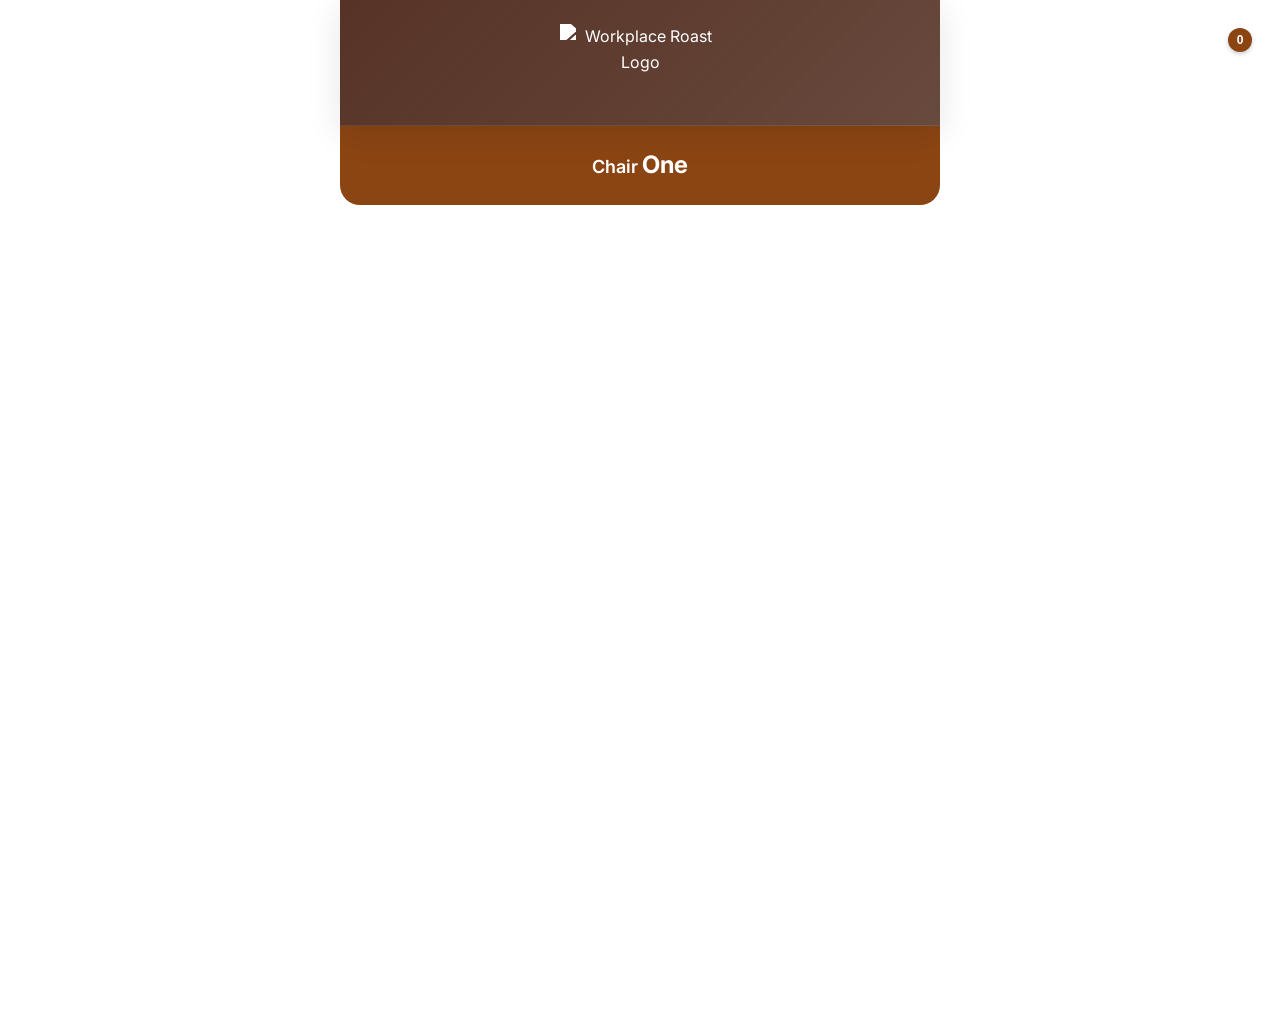
==== pwa/index.html @ cd180c2a "Let cafe owners pick a category icon, and add a cake silhouette for Sweet. Co-authored-by: Cursor <c" ====
<!DOCTYPE html>
<html lang="en">
<head>
    <meta charset="UTF-8">
    <meta name="viewport" content="width=device-width, initial-scale=1.0, maximum-scale=5.0, user-scalable=yes, viewport-fit=cover">
    <title>Workplace Roast - Ordering</title>
    
    <!-- PWA Meta Tags -->
    <meta name="theme-color" content="var(--theme-primary)">
    <meta name="apple-mobile-web-app-capable" content="yes">
    <meta name="apple-mobile-web-app-status-bar-style" content="black-translucent">
    <meta name="apple-mobile-web-app-title" content="Workplace Roast">
    <link rel="apple-touch-icon" href="Brand/favicon.png">
    
    <!-- Favicon -->
    <link rel="icon" type="image/png" href="Brand/favicon.png">
    <link rel="shortcut icon" type="image/png" href="Brand/favicon.png">
    
    <!-- PWA Manifest -->
    <link rel="manifest" href="manifest.json">
    
    <!-- Google Fonts -->
    <link rel="preconnect" href="https://fonts.googleapis.com">
    <link rel="preconnect" href="https://fonts.gstatic.com" crossorigin>
    <link href="https://fonts.googleapis.com/css2?family=Inter:wght@300;400;500;600;700&display=swap" rel="stylesheet">
    
    <!-- Stripe.js SDK -->
    <script src="https://js.stripe.com/v3/"></script>
    
    <!-- QR Scanner Library -->
    <script src="https://unpkg.com/html5-qrcode@2.3.8/html5-qrcode.min.js"></script>
    
    <!-- EmailJS Library - Official CDN -->
    <script src="https://cdn.jsdelivr.net/npm/@emailjs/browser@4/dist/email.min.js"></script>
    
    <!-- Configuration -->
    <script src="config.js?v=12"></script>
    
    <!-- Theme Applier - Must load early to set CSS variables -->
    <script src="theme-applier.js?v=3"></script>
    <script src="category-icons.js?v=3"></script>
    
    <!-- Dynamic Product Loader -->
    <script src="dynamic_products.js?v=10"></script>
    
    <style>
        /* Set default CSS variables (will be overridden by theme-applier.js) */
        :root {
            --theme-primary: #431c0d;
            --theme-accent: #8b4513;
            --theme-background: #ffffff;
            --theme-text: #333333;
            --theme-secondary: #f5f5f5;
            --primary-color: #431c0d;
            --accent-color: #8b4513;
            --icon-on-brand: #ffffff;
        }
        
        * {
            margin: 0;
            padding: 0;
            box-sizing: border-box;
        }

        body {
            font-family: 'Inter', 'Segoe UI', 'Roboto', 'Helvetica Neue', Arial, sans-serif;
            background: white;
            color: #333;
            line-height: 1.6;
            min-height: 100vh;
            overflow-x: hidden;
            padding-bottom: 120px; /* Space for fixed footer */
        }

        /* Remove body padding when corporate login page is active */
        body.corporate-login-active {
            padding-bottom: 0;
            overflow: hidden;
        }
        
        @media (max-width: 480px) {
            body {
                padding-bottom: 100px; /* Less padding on small screens */
            }
        }

        .container {
            max-width: 100%;
            width: 100%;
            margin: 0 auto;
            background: white;
            min-height: 100vh;
            position: relative;
        }
        
        /* Responsive container widths */
        @media (min-width: 320px) {
            .container {
                max-width: 100%;
                padding: 0;
            }
        }
        
        @media (min-width: 375px) {
            .container {
                max-width: 100%;
            }
        }
        
        @media (min-width: 414px) {
            .container {
                max-width: 100%;
            }
        }
        
        @media (min-width: 480px) {
            .container {
                max-width: 480px;
            }
        }
        
        @media (min-width: 768px) {
            .container {
                max-width: 600px;
            }
        }

        .header {
            /* Fallback for browsers that don't support color-mix */
            background: var(--theme-primary);
            /* Modern browsers with color-mix support */
            background: linear-gradient(135deg, color-mix(in srgb, var(--theme-primary) 90%, transparent), color-mix(in srgb, var(--theme-primary) 80%, transparent));
            backdrop-filter: blur(calc(20px + var(--blur-intensity, 0px)));
            -webkit-backdrop-filter: blur(calc(20px + var(--blur-intensity, 0px)));
            color: white;
            padding: 28px 76px 16px;
            text-align: center;
            position: sticky;
            top: 0;
            z-index: 100;
            animation: slideDownFromTop 0.8s ease-out;
            transition: all 0.3s ease;
            border-bottom: 1px solid rgba(255, 255, 255, 0.1);
            box-shadow: 0 8px 32px rgba(0, 0, 0, 0.1);
            overflow: hidden;
        }

        .header::before {
            content: '';
            position: absolute;
            top: 0;
            left: 0;
            right: 0;
            bottom: 0;
            background: radial-gradient(circle at var(--mouse-x, 50%) var(--mouse-y, 50%), 
                rgba(255, 255, 255, 0.1) 0%, 
                rgba(255, 255, 255, 0.05) 30%, 
                transparent 70%);
            opacity: 0;
            transition: opacity 0.3s ease;
            pointer-events: none;
        }

        .header:hover::before {
            opacity: 1;
        }

        .header::after {
            content: '';
            position: absolute;
            top: -50%;
            left: -50%;
            width: 200%;
            height: 200%;
            background: conic-gradient(from 0deg at var(--mouse-x, 50%) var(--mouse-y, 50%), 
                transparent 0deg, 
                rgba(255, 255, 255, 0.1) 60deg, 
                transparent 120deg, 
                rgba(255, 255, 255, 0.05) 180deg, 
                transparent 240deg, 
                rgba(255, 255, 255, 0.1) 300deg, 
                transparent 360deg);
            opacity: 0;
            transition: opacity 0.3s ease;
            pointer-events: none;
            animation: liquidRotate 4s linear infinite;
        }

        @keyframes liquidRotate {
            0% { transform: rotate(0deg); }
            100% { transform: rotate(360deg); }
        }

        .header.scrolled {
            padding: 15px 20px;
            box-shadow: 0 2px 10px rgba(0,0,0,0.1);
        }

        .header.scrolled .header-title {
            font-size: 1.2rem;
        }

        .header.scrolled .header-subtitle {
            font-size: 0.8rem;
            opacity: 0.8;
        }

        .minimal-header {
            padding: 25px 20px;
            z-index: 100;
            min-height: 90px;
            /* Fallback for browsers that don't support color-mix */
            background: var(--theme-primary);
            /* Modern browsers with color-mix support */
            background: linear-gradient(135deg, color-mix(in srgb, var(--theme-primary) 90%, transparent), color-mix(in srgb, var(--theme-primary) 80%, transparent));
            backdrop-filter: blur(calc(20px + var(--blur-intensity, 0px)));
            -webkit-backdrop-filter: blur(calc(20px + var(--blur-intensity, 0px)));
            border-bottom: 1px solid rgba(255, 255, 255, 0.1);
            box-shadow: 0 8px 32px rgba(0, 0, 0, 0.1);
            overflow: hidden;
        }

        .minimal-header-content {
            display: flex;
            align-items: center;
            justify-content: space-between;
            position: relative;
            z-index: 2;
            width: 100%;
            padding: 0 15px;
        }
        
        /* Ensure tagline and minimal-title are completely hidden */
        .tagline,
        .minimal-title,
        [class*="tagline"],
        [class*="minimal-title"] {
            display: none !important;
            visibility: hidden !important;
            opacity: 0 !important;
            height: 0 !important;
            width: 0 !important;
            overflow: hidden !important;
        }

        .logo-container, .tagline {
            position: relative;
            z-index: 2;
        }

        /* Enhanced Button Feedback Styles */
        button, .menu-item, .list-item, .basket-item {
            transition: all 0.1s ease;
            position: relative;
            overflow: hidden;
        }

        button:active, .menu-item:active, .list-item:active, .basket-item:active {
            transform: scale(0.95);
            box-shadow: inset 0 2px 4px rgba(0,0,0,0.2);
        }

        /* Ripple effect for buttons */
        .ripple {
            position: absolute;
            border-radius: 50%;
            background: rgba(255, 255, 255, 0.3);
            transform: scale(0);
            animation: ripple-animation 0.6s linear;
            pointer-events: none;
        }

        @keyframes ripple-animation {
            to {
                transform: scale(4);
                opacity: 0;
            }
        }

        /* Success button feedback */
        .success-feedback {
            animation: success-pulse 0.3s ease;
        }

        @keyframes success-pulse {
            0% { transform: scale(1); }
            50% { transform: scale(1.05); background-color: #4CAF50; }
            100% { transform: scale(1); }
        }

        /* Error button feedback */
        .error-feedback {
            animation: error-shake 0.5s ease;
        }

        @keyframes error-shake {
            0%, 100% { transform: translateX(0); }
            25% { transform: translateX(-5px); }
            75% { transform: translateX(5px); }
        }

        /* Stripe Payment Form Styles */
        .payment-form {
            background: white;
            padding: 30px;
            border-radius: 20px;
            box-shadow: 0 10px 30px rgba(0,0,0,0.1);
            margin: 20px 0;
        }

        .payment-form h3 {
            color: var(--theme-primary);
            margin-bottom: 20px;
            text-align: center;
            font-size: 1.5rem;
        }

        .payment-summary {
            background: #f8f9fa;
            padding: 20px;
            border-radius: 15px;
            margin-bottom: 25px;
        }

        .payment-summary h4 {
            color: var(--theme-primary);
            margin-bottom: 15px;
            font-size: 1.2rem;
        }

        .summary-item {
            display: flex;
            justify-content: space-between;
            margin-bottom: 10px;
            padding: 8px 0;
            border-bottom: 1px solid #e9ecef;
        }

        .summary-item:last-child {
            border-bottom: none;
            font-weight: 600;
            font-size: 1.1rem;
            color: var(--theme-primary);
        }

        .discount-applied {
            background: linear-gradient(135deg, var(--theme-primary) 0%, var(--theme-accent) 100%);
            padding: 15px;
            border-radius: 10px;
            margin: 15px 0;
            text-align: center;
            box-shadow: 0 4px 15px rgba(107, 122, 90, 0.2);
        }

        .discount-applied h5 {
            color: white;
            margin: 0 0 8px 0;
            font-size: 0.95rem;
            font-weight: 600;
            letter-spacing: 0.5px;
        }

        .discount-code {
            color: #FFD700;
            font-size: 1.1rem;
            font-weight: 700;
            letter-spacing: 1px;
            text-transform: uppercase;
        }

        .stripe-element {
            background: white;
            padding: 15px;
            border: 2px solid #e9ecef;
            border-radius: 10px;
            margin: 15px 0;
            transition: border-color 0.3s ease;
        }

        .stripe-element:focus {
            border-color: var(--theme-primary);
            outline: none;
        }

        .stripe-element--invalid {
            border-color: #dc3545;
        }

        /* Enhanced Stripe Elements Styling */
        .StripeElement {
            padding: 16px !important;
            border: 2px solid #e1e5e9 !important;
            border-radius: 8px !important;
            background-color: #ffffff !important;
            font-size: 18px !important;
            font-family: system-ui, -apple-system, sans-serif !important;
            transition: all 0.3s ease !important;
        }

        .StripeElement:hover {
            border-color: var(--theme-accent) !important;
            box-shadow: 0 0 0 2px color-mix(in srgb, var(--theme-accent) 10%, transparent) !important;
        }

        .StripeElement--focus {
            border-color: var(--theme-accent) !important;
            box-shadow: 0 0 0 2px color-mix(in srgb, var(--theme-accent) 20%, transparent) !important;
            outline: none !important;
        }

        .StripeElement--invalid {
            border-color: #e74c3c !important;
            background-color: #fdf2f2 !important;
        }

        .StripeElement--complete {
            border-color: #27ae60 !important;
        }

        /* Card Element Container */
        #card-element {
            margin-bottom: 20px;
        }

        /* Error Messages */
        #card-errors {
            color: #e74c3c;
            font-size: 14px;
            margin-top: 8px;
            padding: 8px 12px;
            background-color: #fdf2f2;
            border: 1px solid #f5c6cb;
            border-radius: 4px;
            display: none;
        }

        /* Demo Card Form Styles */
        .demo-card-form {
            padding: 20px 0;
        }

        .demo-card-form .form-group {
            margin-bottom: 15px;
        }

        .demo-card-form .form-row {
            display: flex;
            gap: 15px;
        }

        .demo-card-form .form-row .form-group {
            flex: 1;
        }

        .demo-card-form label {
            display: block;
            margin-bottom: 5px;
            font-weight: 500;
            color: #424770;
        }

        .demo-card-form input {
            transition: border-color 0.2s ease;
        }

        .demo-card-form input:focus {
            outline: none;
            border-color: var(--theme-accent);
            box-shadow: 0 0 0 2px color-mix(in srgb, var(--theme-accent) 20%, transparent);
        }

        .demo-notice {
            margin-top: 15px;
            padding: 10px;
            background: #f8f9fa;
            border-radius: 4px;
            text-align: center;
            color: #666;
        }

        .payment-buttons {
            display: flex;
            gap: 15px;
            margin-top: 25px;
        }

        .pay-button {
            flex: 1;
            background: var(--theme-primary);
            color: white;
            border: none;
            padding: 15px 25px;
            border-radius: 10px;
            font-size: 1.1rem;
            font-weight: 600;
            cursor: pointer;
            transition: all 0.3s ease;
        }

        .pay-button:hover {
            background: #5a6b4a;
            transform: translateY(-2px);
        }

        .pay-button:disabled {
            background: #ccc;
            cursor: not-allowed;
            transform: none;
        }

        .cancel-payment-btn {
            background: #6c757d;
            color: white;
            border: none;
            padding: 15px 25px;
            border-radius: 10px;
            font-size: 1.1rem;
            cursor: pointer;
            transition: all 0.3s ease;
        }

        .cancel-payment-btn:hover {
            background: #5a6268;
        }

        .payment-error {
            background: #f8d7da;
            color: #721c24;
            padding: 15px;
            border-radius: 10px;
            margin: 15px 0;
            border: 1px solid #f5c6cb;
        }

        .payment-success {
            background: #d4edda;
            color: #155724;
            padding: 15px;
            border-radius: 10px;
            margin: 15px 0;
            border: 1px solid #c3e6cb;
        }

        .loading-spinner {
            display: inline-block;
            width: 20px;
            height: 20px;
            border: 3px solid #f3f3f3;
            border-top: 3px solid var(--theme-primary);
            border-radius: 50%;
            animation: spin 1s linear infinite;
            margin-right: 10px;
        }

        @keyframes spin {
            0% { transform: rotate(0deg); }
            100% { transform: rotate(360deg); }
        }

        .minimal-back-btn {
            position: static;
            background: var(--theme-accent);
            color: white;
            border: none;
            width: 40px;
            height: 40px;
            border-radius: 50%;
            font-size: 18px;
            cursor: pointer;
            display: flex;
            align-items: center;
            justify-content: center;
            transition: all 0.3s ease;
            z-index: 200;
        }

        .minimal-back-btn:hover {
            background: rgba(255,255,255,0.3);
        }

        .minimal-basket-btn {
            position: static;
            background: rgba(255,255,255,0.2);
            color: white;
            border: none;
            width: 40px;
            height: 40px;
            border-radius: 50%;
            font-size: 18px;
            cursor: pointer;
            display: flex;
            align-items: center;
            justify-content: center;
            transition: all 0.3s ease;
            z-index: 200;
        }

        .minimal-basket-btn:hover {
            background: rgba(255,255,255,0.3);
            transform: scale(1.1);
        }

        .header-basket-count {
            position: absolute;
            top: -5px;
            right: -5px;
            background: var(--theme-accent);
            color: white;
            border-radius: 50%;
            width: 20px;
            height: 20px;
            display: flex;
            align-items: center;
            justify-content: center;
            font-size: 12px;
            font-weight: bold;
        }

        .minimal-title {
            display: none;
        }

        .logo-container {
            margin-bottom: 15px;
        }

        .logo {
            width: auto;
            max-width: 160px;
            max-height: 56px;
            height: auto;
            margin: 0 auto 10px;
            display: block;
            object-fit: contain;
            animation: fadeInScale 1s ease-out;
        }

        .logo.logo--mono {
            filter: brightness(0) invert(1);
        }

        [data-brand-luma="light"] .logo.logo--mono {
            filter: brightness(0);
        }

        .cafe-name {
            color: var(--icon-on-brand, #ffffff);
            font-size: 20px;
            font-weight: 600;
            text-align: center;
            margin-top: 5px;
            animation: fadeInUp 0.8s ease-out;
        }

        .tagline {
            display: none;
        }

        .chair-info {
            background: var(--theme-accent);
            padding: 20px;
            text-align: center;
            color: white;
            font-size: 18px;
            font-weight: 600;
            border-radius: 0 0 20px 20px;
            animation: slideDownFromUnderHeader 0.8s ease-out 0.8s both;
        }

        .menu-section {
            padding: 30px 20px;
            text-align: center;
            background: white;
        }

        .section-title {
            font-size: 24px;
            font-weight: 600;
            margin-bottom: 10px;
            color: #333;
            animation: fadeInUp 0.8s ease-out;
        }

        .section-subtitle {
            font-size: 14px;
            font-weight: 400;
            color: #666;
            margin-bottom: 30px;
            font-style: italic;
            animation: fadeInUp 0.8s ease-out 0.1s both;
        }

        .menu-grid {
            display: grid;
            grid-template-columns: 1fr 1fr;
            gap: 20px;
            margin-bottom: 40px;
        }

        .menu-item {
            text-align: center;
            cursor: pointer;
            transition: all 0.3s ease;
            animation: fadeInUp 0.6s ease-out both;
        }

        .menu-item:nth-child(1) { animation-delay: 0.1s; }
        .menu-item:nth-child(2) { animation-delay: 0.2s; }
        .menu-item:nth-child(3) { animation-delay: 0.3s; }
        .menu-item:nth-child(4) { animation-delay: 0.4s; }
        .menu-item:nth-child(5) { animation-delay: 0.5s; }
        .menu-item:nth-child(6) { animation-delay: 0.6s; }
        .menu-item:nth-child(7) { animation-delay: 0.7s; }

        .menu-item:hover {
            transform: scale(1.05) translateY(-5px);
            box-shadow: 0 10px 25px rgba(107, 122, 90, 0.2);
        }

        .empty-menu-message {
            grid-column: 1 / -1;
            text-align: center;
            color: var(--theme-text, #555);
            padding: 28px 12px;
            font-size: 1.05rem;
        }

        .menu-item-subtitle {
            font-size: 0.8rem;
            opacity: 0.75;
            margin-top: 4px;
        }

        .item-icon {
            width: 80px;
            height: 80px;
            background: var(--theme-primary);
            color: var(--icon-on-brand, #ffffff);
            border-radius: 50%;
            margin: 0 auto 15px;
            display: flex;
            align-items: center;
            justify-content: center;
            position: relative;
            overflow: hidden;
            transition: all 0.3s ease;
        }

        .item-icon:hover {
            transform: rotate(5deg) scale(1.1);
            box-shadow: 0 8px 20px rgba(107, 122, 90, 0.3);
        }

        .item-icon img,
        .item-icon svg,
        .item-icon .icon-shape {
            width: 50px;
            height: 50px;
        }

        .item-icon img {
            object-fit: contain;
            filter: brightness(0) invert(1);
        }

        [data-brand-luma="light"] .item-icon img {
            filter: brightness(0);
        }

        .item-icon svg {
            color: currentColor;
            fill: currentColor;
            stroke: none;
        }

        .icon-shape {
            display: block;
            background-color: currentColor;
            -webkit-mask: var(--icon-url) center / contain no-repeat;
            mask: var(--icon-url) center / contain no-repeat;
            mask-mode: alpha;
        }

        .item-name {
            font-size: 16px;
            font-weight: 500;
            color: #333;
            line-height: 1.2;
        }

        .subsection {
            margin-bottom: 40px;
        }

        .subsection-title {
            font-size: 20px;
            font-weight: 500;
            margin-bottom: 20px;
            color: #333;
        }

        .item-list {
            text-align: left;
            max-width: 300px;
            margin: 0 auto;
        }

        .list-item {
            padding: 12px 0;
            border-bottom: 1px solid rgba(0,0,0,0.1);
            cursor: pointer;
            display: flex;
            justify-content: space-between;
            align-items: center;
            transition: all 0.3s ease;
            animation: slideInLeft 0.5s ease-out both;
        }

        .list-item:nth-child(1) { animation-delay: 0.1s; }
        .list-item:nth-child(2) { animation-delay: 0.2s; }
        .list-item:nth-child(3) { animation-delay: 0.3s; }
        .list-item:nth-child(4) { animation-delay: 0.4s; }
        .list-item:nth-child(5) { animation-delay: 0.5s; }
        .list-item:nth-child(6) { animation-delay: 0.6s; }
        .list-item:nth-child(7) { animation-delay: 0.7s; }
        .list-item:nth-child(8) { animation-delay: 0.8s; }

        .list-item:hover {
            background-color: rgba(107, 122, 90, 0.1);
            margin: 0 -20px;
            padding-left: 20px;
            padding-right: 20px;
            transform: translateX(10px);
            box-shadow: 0 5px 15px rgba(107, 122, 90, 0.1);
        }

        .list-item-name {
            font-size: 16px;
            color: #333;
        }

        .list-item-price {
            font-size: 16px;
            font-weight: 600;
            color: #333;
            text-align: right;
        }

        .price-container {
            display: flex;
            flex-direction: column;
            align-items: flex-end;
            gap: 4px;
        }

        .original-price {
            font-size: 13px;
            color: #999;
            font-weight: 400;
            text-decoration: line-through;
        }

        .discounted-price {
            font-size: 14px;
            font-weight: 600;
            color: var(--theme-accent);
        }

        .back-btn {
            position: fixed;
            top: 20px;
            left: 20px;
            background: rgba(255,255,255,0.2);
            color: white;
            border: none;
            width: 40px;
            height: 40px;
            border-radius: 50%;
            font-size: 18px;
            cursor: pointer;
            z-index: 200;
            display: none;
            align-items: center;
            justify-content: center;
        }

        .basket-btn {
            position: fixed;
            top: 20px;
            right: 20px;
            background: rgba(255,255,255,0.2);
            color: white;
            border: none;
            width: 40px;
            height: 40px;
            border-radius: 50%;
            cursor: pointer;
            z-index: 200;
            display: flex;
            align-items: center;
            justify-content: center;
            transition: all 0.3s ease;
        }

        .basket-btn:hover {
            background: rgba(255,255,255,0.3);
            transform: scale(1.1);
        }

        .fixed-logo-btn,
        .fixed-home-btn {
            position: fixed;
            top: max(16px, env(safe-area-inset-top, 0px));
            left: max(16px, env(safe-area-inset-left, 0px));
            background: rgba(255,255,255,0.18);
            color: var(--icon-on-brand, #ffffff);
            border: 1px solid color-mix(in srgb, var(--icon-on-brand, #ffffff) 35%, transparent);
            width: auto;
            min-width: 64px;
            height: 36px;
            min-height: 36px;
            padding: 0 14px;
            border-radius: 8px;
            cursor: pointer;
            z-index: 201;
            display: none;
            align-items: center;
            justify-content: center;
            font-family: inherit;
            font-size: 14px;
            font-weight: 600;
            letter-spacing: 0.01em;
            line-height: 1;
            box-shadow: none;
            overflow: visible;
            transition: background 0.2s ease;
        }

        .fixed-logo-btn.show,
        .fixed-home-btn.show {
            display: flex;
        }

        .fixed-logo-btn:hover,
        .fixed-home-btn:hover {
            background: rgba(255,255,255,0.3);
            transform: none;
        }

        .basket-count {
            position: absolute;
            top: 50%;
            left: 50%;
            transform: translate(-50%, -50%);
            background: var(--theme-accent);
            color: white;
            border-radius: 50%;
            width: 24px;
            height: 24px;
            font-size: 12px;
            font-weight: 700;
            display: flex;
            align-items: center;
            justify-content: center;
            min-width: 24px;
            box-shadow: 0 2px 4px rgba(0,0,0,0.2);
            animation: fadeInScale 0.3s ease-out;
        }

        .cart-summary {
            position: fixed;
            bottom: 0;
            left: 50%;
            transform: translateX(-50%);
            width: 100%;
            max-width: 420px;
            background: var(--theme-primary);
            color: white;
            padding: 15px 20px;
            display: none;
            z-index: 200;
        }

        .cart-summary.show {
            display: block;
        }

        .cart-info {
            display: flex;
            justify-content: space-between;
            align-items: center;
            margin-bottom: 10px;
        }

        .cart-summary .continue-shopping-btn {
            width: 100%;
            background: transparent;
            color: white;
            border: 2px solid white;
            padding: 10px;
            font-size: 14px;
            font-weight: 600;
            border-radius: 25px;
            cursor: pointer;
            transition: all 0.3s ease;
            margin-bottom: 8px;
        }

        .cart-summary .continue-shopping-btn:hover {
            background: white;
            color: var(--theme-primary);
        }

        .cart-summary .checkout-btn {
            width: 100%;
            background: white;
            color: var(--theme-primary);
            border: none;
            padding: 12px;
            font-size: 16px;
            font-weight: 600;
            border-radius: 25px;
            cursor: pointer;
            transition: all 0.3s ease;
            animation: fadeInUp 0.6s ease-out;
        }

        .cart-summary .checkout-btn:hover {
            background: #f0f0f0;
            transform: translateY(-2px);
            box-shadow: 0 8px 20px rgba(107, 122, 90, 0.2);
        }

        .basket-items {
            margin-bottom: 30px;
        }

        .basket-item {
            display: flex;
            justify-content: space-between;
            align-items: center;
            padding: 15px 0;
            border-bottom: 1px solid rgba(0,0,0,0.1);
            animation: slideInLeft 0.5s ease-out both;
        }

        .basket-item:nth-child(1) { animation-delay: 0.1s; }
        .basket-item:nth-child(2) { animation-delay: 0.2s; }
        .basket-item:nth-child(3) { animation-delay: 0.3s; }
        .basket-item:nth-child(4) { animation-delay: 0.4s; }

        .basket-item-info {
            flex-grow: 1;
        }

        .basket-item-name {
            font-size: 16px;
            font-weight: 600;
            color: #333;
            margin-bottom: 4px;
        }

        .basket-item-details {
            font-size: 14px;
            color: #666;
            margin-bottom: 4px;
        }

        .basket-item-price {
            font-size: 16px;
            font-weight: 600;
            color: var(--theme-accent);
        }

        .basket-item-remove {
            background: none;
            border: none;
            color: #999;
            font-size: 18px;
            cursor: pointer;
            padding: 5px;
            margin-left: 10px;
            transition: color 0.3s ease;
        }

        .basket-item-remove:hover {
            color: var(--theme-accent);
        }

        .basket-item-quantity-controls {
            display: flex;
            align-items: center;
            gap: 10px;
            margin: 0 15px;
        }

        .basket-item-quantity {
            min-width: 30px;
            text-align: center;
            font-weight: 600;
            color: var(--theme-primary);
        }

        .quantity-btn {
            background: #f8f9fa;
            border: 2px solid #e1e5e9;
            color: var(--theme-primary);
            width: 32px;
            height: 32px;
            border-radius: 6px;
            cursor: pointer;
            font-weight: 600;
            font-size: 18px;
            display: flex;
            align-items: center;
            justify-content: center;
            transition: all 0.3s ease;
            padding: 0;
        }

        .quantity-btn:hover:not(:disabled) {
            background: var(--theme-primary);
            color: white;
            border-color: var(--theme-primary);
        }

        .quantity-btn:disabled {
            opacity: 0.4;
            cursor: not-allowed;
        }

        .basket-summary {
            border-top: 2px solid rgba(0,0,0,0.1);
            padding-top: 20px;
        }

        .basket-total {
            text-align: center;
            font-size: 20px;
            font-weight: 600;
            color: #333;
            margin-bottom: 20px;
        }

        .basket-buttons {
            display: flex;
            flex-direction: column;
            gap: 10px;
        }

        .basket-buttons .continue-shopping-btn {
            background: transparent;
            color: var(--theme-primary);
            border: 2px solid var(--theme-primary);
            padding: 12px 25px;
            font-size: 16px;
            border-radius: 25px;
            cursor: pointer;
            transition: all 0.3s ease;
        }

        .basket-buttons .continue-shopping-btn:hover {
            background: var(--theme-primary);
            color: white;
        }

        .basket-buttons .empty-basket-btn {
            background: transparent;
            color: #dc3545;
            border: 2px solid #dc3545;
            padding: 12px 25px;
            font-size: 16px;
            border-radius: 25px;
            cursor: pointer;
            transition: all 0.3s ease;
        }

        .basket-buttons .empty-basket-btn:hover {
            background: #dc3545;
            color: white;
        }

        .basket-buttons .checkout-btn {
            background: var(--theme-accent);
            color: white;
            border: none;
            padding: 12px 25px;
            font-size: 16px;
            border-radius: 25px;
            cursor: pointer;
            font-weight: 600;
            transition: all 0.3s ease;
        }

        .basket-buttons .checkout-btn:hover {
            background: #e67e22;
            transform: translateY(-2px);
            box-shadow: 0 8px 20px color-mix(in srgb, var(--theme-accent) 30%, transparent);
        }

        .order-message-section {
            margin: 20px 0;
            padding: 20px;
            background: linear-gradient(135deg, rgba(107, 122, 90, 0.15), color-mix(in srgb, var(--theme-accent) 10%, transparent));
            border-radius: 15px;
            border: 2px solid rgba(107, 122, 90, 0.3);
            box-shadow: 0 4px 15px rgba(107, 122, 90, 0.1);
        }

        .message-label {
            display: block;
            color: var(--theme-primary);
            font-size: 14px;
            font-weight: 600;
            margin-bottom: 8px;
        }

        .customer-email {
            width: 100%;
            padding: 15px;
            border: 2px solid color-mix(in srgb, var(--theme-accent) 30%, transparent);
            border-radius: 12px;
            background: rgba(255, 255, 255, 0.95);
            color: #333;
            font-size: 14px;
            font-family: 'Inter', sans-serif;
            transition: all 0.3s ease;
            box-shadow: 0 2px 10px color-mix(in srgb, var(--theme-accent) 10%, transparent);
        }

        .customer-email:focus {
            outline: none;
            border-color: var(--theme-accent);
            background: white;
            box-shadow: 0 0 0 3px color-mix(in srgb, var(--theme-accent) 10%, transparent);
            transform: scale(1.02);
        }

        .customer-name {
            width: 100%;
            padding: 15px;
            border: 2px solid color-mix(in srgb, var(--theme-accent) 30%, transparent);
            border-radius: 12px;
            background: rgba(255, 255, 255, 0.95);
            color: #333;
            font-size: 14px;
            font-family: 'Inter', sans-serif;
            transition: all 0.3s ease;
            box-shadow: 0 2px 10px color-mix(in srgb, var(--theme-accent) 10%, transparent);
        }

        .customer-name:focus {
            outline: none;
            border-color: var(--theme-accent);
            background: white;
            box-shadow: 0 0 0 3px color-mix(in srgb, var(--theme-accent) 10%, transparent);
            transform: scale(1.02);
        }

        .order-message {
            width: 100%;
            min-height: 80px;
            padding: 15px;
            border: 2px solid color-mix(in srgb, var(--theme-accent) 30%, transparent);
            border-radius: 12px;
            background: rgba(255, 255, 255, 0.95);
            color: #333;
            font-size: 14px;
            font-family: 'Inter', sans-serif;
            resize: vertical;
            transition: all 0.3s ease;
            text-align: left;
            box-shadow: 0 2px 10px color-mix(in srgb, var(--theme-accent) 10%, transparent);
        }

        .order-message:focus {
            outline: none;
            border-color: var(--theme-accent);
            background: white;
            box-shadow: 0 0 0 3px color-mix(in srgb, var(--theme-accent) 10%, transparent);
            transform: scale(1.02);
        }

        .order-message-section {
            animation: fadeInUp 0.5s ease-out;
        }

        @keyframes fadeInUp {
            from {
                opacity: 0;
                transform: translateY(20px);
            }
            to {
                opacity: 1;
                transform: translateY(0);
            }
        }

        .order-message::placeholder {
            color: #666;
            font-style: italic;
        }

        .modal {
            display: none;
            position: fixed;
            top: 0;
            left: 0;
            width: 100%;
            height: 100vh;
            background: rgba(0,0,0,0.5);
            z-index: 1000;
            animation: fadeInScale 0.3s ease-out;
        }

        .modal.show {
            display: block;
        }

        .modal-content {
            position: fixed;
            top: 50%;
            left: 50%;
            transform: translate(-50%, -50%);
            background: white;
            border-radius: 15px;
            width: 90%;
            max-width: 350px;
            max-height: 75vh;
            overflow-y: auto;
            text-align: center;
            color: #333;
            box-shadow: 0 20px 40px rgba(0,0,0,0.2);
            z-index: 1001;
        }

        .modal h3 {
            color: #333;
            margin: 20px 20px 15px 20px;
            font-size: 18px;
            font-weight: 600;
        }

        .customize-section {
            margin: 10px 20px;
            text-align: left;
        }

        .option-group {
            margin-bottom: 12px;
        }

        .option-label {
            font-weight: 500;
            margin-bottom: 8px;
            display: block;
            color: #333;
            font-size: 14px;
        }

        .option-grid {
            display: grid;
            grid-template-columns: 1fr 1fr 1fr;
            gap: 6px;
            margin-bottom: 12px;
        }

        .option-btn {
            background: var(--theme-primary);
            color: white;
            border: 2px solid transparent;
            padding: 5px 8px;
            border-radius: 20px;
            font-size: 12px;
            cursor: pointer;
            transition: all 0.3s ease;
            white-space: nowrap;
            overflow: hidden;
            text-overflow: ellipsis;
        }

        .option-btn.selected {
            border-color: var(--theme-accent);
            background: color-mix(in srgb, var(--theme-accent) 20%, transparent);
            color: var(--theme-primary);
        }

        .quantity-controls {
            display: flex;
            align-items: center;
            justify-content: center;
            gap: 15px;
            margin: 12px 0;
        }

        .qty-btn {
            background: var(--theme-primary);
            color: white;
            border: none;
            width: 35px;
            height: 35px;
            border-radius: 50%;
            font-size: 18px;
            cursor: pointer;
        }

        .quantity {
            font-size: 18px;
            font-weight: 600;
            min-width: 30px;
            text-align: center;
            color: #333;
        }

        .price-display {
            font-size: 18px;
            font-weight: 600;
            margin: 12px 0;
            color: #333;
        }

        .modal-buttons {
            display: flex;
            gap: 10px;
            justify-content: center;
            margin: 12px 20px 20px 20px;
        }

        .add-to-cart-btn {
            background: var(--theme-primary);
            color: white;
            border: none;
            padding: 12px 25px;
            font-size: 16px;
            border-radius: 25px;
            cursor: pointer;
            font-weight: 600;
            transition: all 0.3s ease;
        }

        .add-to-cart-btn:hover {
            background: #5a6a4a;
            transform: translateY(-2px);
            box-shadow: 0 8px 20px rgba(107, 122, 90, 0.3);
        }

        .close-btn {
            background: transparent;
            color: var(--theme-primary);
            border: 2px solid var(--theme-primary);
            padding: 12px 25px;
            font-size: 16px;
            border-radius: 25px;
            cursor: pointer;
        }

        .checkout-btn {
            background: var(--theme-accent);
            color: white;
            border: none;
            padding: 12px 25px;
            font-size: 16px;
            border-radius: 25px;
            cursor: pointer;
            font-weight: 600;
            transition: all 0.3s ease;
        }

        .checkout-btn:hover {
            background: #e67e22;
            transform: translateY(-2px);
            box-shadow: 0 8px 20px color-mix(in srgb, var(--theme-accent) 30%, transparent);
        }

        .continue-shopping-btn {
            background: transparent;
            color: var(--theme-primary);
            border: 2px solid var(--theme-primary);
            padding: 12px 25px;
            font-size: 16px;
            border-radius: 25px;
            cursor: pointer;
            transition: all 0.3s ease;
        }

        .continue-shopping-btn:hover {
            background: var(--theme-primary);
            color: white;
        }

        .rating-section {
            border-top: 1px solid rgba(0,0,0,0.1);
            padding-top: 20px;
            margin-top: 20px;
        }

        .back-home-btn {
            background: var(--theme-primary);
            color: white;
            border: none;
            padding: 12px 30px;
            font-size: 16px;
            border-radius: 25px;
            cursor: pointer;
            font-weight: 600;
            margin-top: 15px;
            width: 100%;
        }

        .back-home-btn:hover {
            background: #5a6a4a;
        }

        .stars {
            display: flex;
            justify-content: center;
            gap: 10px;
            margin: 20px 0;
        }

        .star {
            font-size: 30px;
            color: rgba(0,0,0,0.3);
            cursor: pointer;
            transition: all 0.3s ease;
            animation: fadeInScale 0.5s ease-out both;
        }

        .star:nth-child(1) { animation-delay: 0.1s; }
        .star:nth-child(2) { animation-delay: 0.2s; }
        .star:nth-child(3) { animation-delay: 0.3s; }
        .star:nth-child(4) { animation-delay: 0.4s; }
        .star:nth-child(5) { animation-delay: 0.5s; }

        .star:hover {
            transform: scale(1.2);
        }

        .star.active {
            color: #ffd700;
            animation: pulse 0.6s ease-out;
        }

        .submit-rating-btn {
            background: var(--theme-primary);
            color: white;
            border: none;
            padding: 12px 25px;
            font-size: 16px;
            border-radius: 25px;
            cursor: pointer;
            margin-top: 15px;
            font-weight: 600;
        }

        .notification {
            position: fixed;
            top: 100px;
            left: 50%;
            transform: translateX(-50%);
            background: var(--theme-primary);
            color: white;
            padding: 15px 25px;
            border-radius: 25px;
            z-index: 500;
            display: none;
            animation: bounce 0.6s ease-out;
        }

        .page {
            display: none;
        }

        .page.active {
            display: block;
        }

        /* Corporate Login Page Styles */
        #corporateLoginPage {
            position: fixed;
            top: 0;
            left: 0;
            right: 0;
            bottom: 0;
            width: 100%;
            height: 100vh;
            z-index: 1000;
            background: linear-gradient(135deg, #f8f9fa 0%, #ffffff 100%);
            overflow-y: auto;
            -webkit-overflow-scrolling: touch;
            padding-bottom: 80px; /* Space for footer */
        }

        /* Hide chair info when on corporate login page */
        body.corporate-login-active #chairInfo {
            display: none !important;
        }

        .corporate-login-container {
            min-height: calc(100vh - 80px); /* Account for footer */
            display: flex;
            flex-direction: column;
            padding: 20px;
            position: relative;
            width: 100%;
        }

        .corporate-login-logo-section {
            text-align: center;
            padding: 40px 20px 30px;
            flex-shrink: 0;
        }

        .corporate-login-logo {
            max-width: 280px;
            width: 100%;
            height: auto;
            margin: 0 auto 15px;
            display: block;
        }

        .corporate-login-logo-fallback {
            margin-bottom: 15px;
        }

        .corporate-login-tagline {
            color: #666;
            font-size: 1rem;
            font-weight: 400;
            margin: 0;
            letter-spacing: 0.5px;
        }

        .corporate-login-form-section {
            flex: 1;
            display: flex;
            align-items: center;
            justify-content: center;
            padding: 20px;
        }

        .corporate-login-card {
            background: white;
            border-radius: 20px;
            box-shadow: 0 10px 40px rgba(67, 28, 13, 0.1);
            padding: 40px 30px;
            width: 100%;
            max-width: 450px;
            margin: 0 auto;
        }

        .corporate-login-header {
            text-align: center;
            margin-bottom: 35px;
        }

        .corporate-login-icon {
            font-size: 3.5rem;
            margin-bottom: 15px;
            display: block;
        }

        .corporate-login-title {
            color: #431c0d;
            font-size: 1.75rem;
            font-weight: 700;
            margin: 0 0 10px 0;
            letter-spacing: -0.5px;
        }

        .corporate-login-subtitle {
            color: #666;
            font-size: 0.95rem;
            margin: 0;
            line-height: 1.5;
        }

        .corporate-login-input-group {
            margin-bottom: 25px;
        }

        .corporate-login-label {
            display: block;
            margin-bottom: 10px;
            font-weight: 600;
            color: #431c0d;
            font-size: 0.95rem;
        }

        .corporate-login-input {
            width: 100%;
            padding: 16px 20px;
            border: 2px solid #e1e5e9;
            border-radius: 12px;
            font-size: 16px;
            text-align: center;
            letter-spacing: 3px;
            font-family: 'Courier New', monospace;
            font-weight: 600;
            text-transform: uppercase;
            transition: all 0.3s ease;
            background: #f8f9fa;
        }

        .corporate-login-input:focus {
            outline: none;
            border-color: #431c0d;
            background: white;
            box-shadow: 0 0 0 3px rgba(67, 28, 13, 0.1);
        }

        .corporate-login-hint {
            display: block;
            margin-top: 10px;
            color: #666;
            text-align: center;
            font-size: 0.85rem;
            line-height: 1.4;
        }

        .corporate-login-error {
            display: none;
            background: #f8d7da;
            color: #721c24;
            padding: 14px 18px;
            border-radius: 10px;
            margin-bottom: 20px;
            text-align: center;
            font-size: 0.9rem;
            line-height: 1.5;
            border: 1px solid #f5c6cb;
        }

        .corporate-login-button {
            width: 100%;
            padding: 16px 24px;
            font-size: 16px;
            font-weight: 600;
            background: linear-gradient(135deg, #431c0d 0%, #5a2e1a 100%);
            color: white;
            border: none;
            border-radius: 12px;
            cursor: pointer;
            transition: all 0.3s ease;
            box-shadow: 0 4px 15px rgba(67, 28, 13, 0.2);
            letter-spacing: 0.5px;
        }

        .corporate-login-button:hover {
            transform: translateY(-2px);
            box-shadow: 0 6px 20px rgba(67, 28, 13, 0.3);
            background: linear-gradient(135deg, #5a2e1a 0%, #431c0d 100%);
        }

        .corporate-login-button:active {
            transform: translateY(0);
        }

        .corporate-login-button:disabled {
            opacity: 0.6;
            cursor: not-allowed;
            transform: none;
        }

        /* Responsive Styles for Corporate Login */
        @media (max-width: 768px) {
            .corporate-login-container {
                padding: 15px;
            }

            .corporate-login-logo-section {
                padding: 30px 15px 20px;
            }

            .corporate-login-logo {
                max-width: 220px;
            }

            .corporate-login-card {
                padding: 30px 25px;
                border-radius: 16px;
            }

            .corporate-login-title {
                font-size: 1.5rem;
            }

            .corporate-login-icon {
                font-size: 3rem;
            }
        }

        @media (max-width: 480px) {
            .corporate-login-container {
                padding: 10px;
            }

            .corporate-login-logo-section {
                padding: 25px 10px 15px;
            }

            .corporate-login-logo {
                max-width: 180px;
            }

            .corporate-login-card {
                padding: 25px 20px;
                border-radius: 14px;
            }

            .corporate-login-title {
                font-size: 1.35rem;
            }

            .corporate-login-subtitle {
                font-size: 0.9rem;
            }

            .corporate-login-icon {
                font-size: 2.5rem;
                margin-bottom: 12px;
            }

            .corporate-login-input {
                padding: 14px 16px;
                font-size: 15px;
                letter-spacing: 2px;
            }

            .corporate-login-button {
                padding: 14px 20px;
                font-size: 15px;
            }
        }

        @media (min-width: 769px) {
            .corporate-login-container {
                flex-direction: row;
                align-items: center;
                padding: 40px;
            }

            .corporate-login-logo-section {
                flex: 1;
                padding: 40px;
                display: flex;
                flex-direction: column;
                justify-content: center;
            }

            .corporate-login-logo {
                max-width: 320px;
            }

            .corporate-login-form-section {
                flex: 1;
                padding: 40px;
            }

            .corporate-login-card {
                max-width: 480px;
            }
        }


        .scan-qr-btn {
            background: var(--theme-primary);
            color: white;
            border: none;
            padding: 12px 25px;
            font-size: 16px;
            border-radius: 25px;
            cursor: pointer;
            font-weight: 600;
            margin: 20px auto;
            display: none !important;
            visibility: hidden !important;
            opacity: 0 !important;
            height: 0 !important;
            width: 0 !important;
            padding: 0 !important;
            margin: 0 !important;
            overflow: hidden !important;
            transition: all 0.3s ease;
            animation: fadeInUp 0.8s ease-out 0.7s both;
        }

        .scan-qr-btn:hover {
            background: #5a6a4a;
            transform: translateY(-3px);
            box-shadow: 0 10px 25px rgba(107, 122, 90, 0.3);
        }

        .logout-btn {
            background: #dc3545;
            color: white;
            border: none;
            padding: 12px 25px;
            font-size: 16px;
            border-radius: 25px;
            cursor: pointer;
            font-weight: 600;
            margin: 10px auto 20px;
            display: block;
            width: fit-content;
            transition: all 0.3s ease;
            animation: fadeInUp 0.8s ease-out 0.7s both;
        }

        .logout-btn:hover {
            background: #c82333;
            transform: translateY(-3px);
            box-shadow: 0 10px 25px rgba(220, 53, 69, 0.3);
        }

        .logout-btn:active {
            transform: translateY(-1px);
        }

        .qr-scanner-modal {
            display: none;
            position: fixed;
            top: 0;
            left: 0;
            width: 100%;
            height: 100%;
            background: rgba(0,0,0,0.8);
            z-index: 1000;
        }

        .qr-scanner-content {
            position: absolute;
            top: 50%;
            left: 50%;
            transform: translate(-50%, -50%);
            background: white;
            padding: 30px;
            border-radius: 15px;
            width: 90%;
            max-width: 350px;
            text-align: center;
            color: #333;
        }

        .qr-scanner-content h3 {
            color: #333;
            margin-bottom: 20px;
            font-size: 20px;
            font-weight: 600;
        }

        .qr-scanner-content p {
            margin-bottom: 20px;
            color: #666;
        }

        .qr-input {
            width: 100%;
            padding: 12px;
            border: 2px solid var(--theme-primary);
            border-radius: 10px;
            font-size: 16px;
            margin-bottom: 20px;
            text-align: center;
        }

        .qr-input:focus {
            outline: none;
            border-color: var(--theme-accent);
        }

        .qr-buttons {
            display: flex;
            gap: 10px;
            justify-content: center;
        }

        .qr-submit-btn {
            background: var(--theme-primary);
            color: white;
            border: none;
            padding: 12px 25px;
            font-size: 16px;
            border-radius: 25px;
            cursor: pointer;
            font-weight: 600;
        }

        .qr-cancel-btn {
            background: transparent;
            color: var(--theme-primary);
            border: 2px solid var(--theme-primary);
            padding: 12px 25px;
            font-size: 16px;
            border-radius: 25px;
            cursor: pointer;
        }

        .camera-permissions {
            text-align: center;
            padding: 30px 20px;
            background: #f8f9fa;
            border-radius: 15px;
            margin: 20px 0;
        }

        .camera-icon {
            margin-bottom: 20px;
        }

        .camera-permissions h4 {
            font-size: 18px;
            font-weight: 600;
            color: #333;
            margin-bottom: 10px;
        }

        .camera-permissions p {
            color: #666;
            margin-bottom: 20px;
            line-height: 1.5;
        }

        .camera-permission-btn {
            background: var(--theme-primary);
            color: white;
            border: none;
            padding: 15px 25px;
            font-size: 16px;
            border-radius: 25px;
            cursor: pointer;
            font-weight: 600;
            display: flex;
            align-items: center;
            justify-content: center;
            gap: 10px;
            margin: 0 auto 15px;
            transition: all 0.3s ease;
            min-width: 200px;
        }

        .camera-permission-btn:hover {
            background: #5a6a4a;
            transform: translateY(-2px);
        }

        .camera-alternative {
            font-size: 14px;
            color: #666;
            margin-top: 15px;
        }

        .text-link {
            background: none;
            border: none;
            color: var(--theme-primary);
            text-decoration: underline;
            cursor: pointer;
            font-weight: 500;
            padding: 0;
            font-size: 14px;
        }

        .text-link:hover {
            color: var(--theme-accent);
        }

        #manualInput h4 {
            font-size: 18px;
            font-weight: 600;
            color: #333;
            margin-bottom: 10px;
            text-align: center;
        }

        .chair-number-display {
            font-size: 24px;
            font-weight: bold;
            color: white;
        }

        /* Coffee GIF Animation */
        .drink-making-animation {
            width: 150px;
            height: 150px;
            margin: 0 auto 20px;
            display: flex;
            align-items: center;
            justify-content: center;
        }

        .coffee-gif {
            max-width: 100%;
            max-height: 100%;
            width: auto;
            height: auto;
            border-radius: 10px;
            box-shadow: 0 4px 15px rgba(0, 0, 0, 0.1);
        }

        /* Premium Animations */
        @keyframes fadeInUp {
            from {
                opacity: 0;
                transform: translateY(30px);
            }
            to {
                opacity: 1;
                transform: translateY(0);
            }
        }

        @keyframes slideDownFromTop {
            from {
                opacity: 0;
                transform: translateY(-100px);
            }
            to {
                opacity: 1;
                transform: translateY(0);
            }
        }

        @keyframes slideDownFromUnderHeader {
            from {
                opacity: 0;
                transform: translateY(-20px);
            }
            to {
                opacity: 1;
                transform: translateY(0);
            }
        }

        @keyframes fadeInScale {
            from {
                opacity: 0;
                transform: scale(0.9);
            }
            to {
                opacity: 1;
                transform: scale(1);
            }
        }

        @keyframes slideInLeft {
            from {
                opacity: 0;
                transform: translateX(-30px);
            }
            to {
                opacity: 1;
                transform: translateX(0);
            }
        }

        @keyframes slideInRight {
            from {
                opacity: 0;
                transform: translateX(30px);
            }
            to {
                opacity: 1;
                transform: translateX(0);
            }
        }

        @keyframes pulse {
            0%, 100% {
                transform: scale(1);
            }
            50% {
                transform: scale(1.05);
            }
        }

        @keyframes shimmer {
            0% {
                background-position: -200px 0;
            }
            100% {
                background-position: calc(200px + 100%) 0;
            }
        }

        @keyframes float {
            0%, 100% {
                transform: translateY(0px);
            }
            50% {
                transform: translateY(-10px);
            }
        }

        @keyframes bounce {
            0%, 20%, 53%, 80%, 100% {
                transform: translate3d(0,0,0);
            }
            40%, 43% {
                transform: translate3d(0, -30px, 0);
            }
            70% {
                transform: translate3d(0, -15px, 0);
            }
            90% {
                transform: translate3d(0, -4px, 0);
            }
        }
        
        /* ============================================
           RESPONSIVE DESIGN - MOBILE SCREEN SIZES
           ============================================ */
        
        /* Very Small Phones (320px - 374px) - iPhone SE, small Android */
        @media (max-width: 374px) {
            .container {
                max-width: 100%;
            }
            
            .header {
                padding: 22px 72px 14px;
            }
            
            .header-title {
                font-size: 1.3rem;
            }
            
            .header-subtitle {
                font-size: 0.75rem;
            }
            
            .menu-section {
                padding: 20px 15px;
            }
            
            .section-title {
                font-size: 20px;
            }
            
            .section-subtitle {
                font-size: 12px;
            }
            
            .menu-grid {
                gap: 15px;
            }
            
            .item-icon {
                width: 70px;
                height: 70px;
            }
            
            .item-icon img,
            .item-icon svg,
            .item-icon .icon-shape {
                width: 40px;
                height: 40px;
            }
            
            .item-name {
                font-size: 14px;
            }
            
            .menu-item {
                min-height: 44px; /* Ensure touch target size */
            }
            
            .product-card {
                padding: 15px;
            }
            
            .product-name {
                font-size: 16px;
            }
            
            .product-price {
                font-size: 18px;
            }
            
            .basket-item {
                padding: 12px;
            }
            
            .basket-item-name {
                font-size: 14px;
            }
            
            .pay-button,
            .cancel-payment-btn {
                padding: 12px 20px;
                font-size: 1rem;
                min-height: 44px;
            }
            
            .payment-form {
                padding: 20px 15px;
            }
            
            .minimal-back-btn,
            .minimal-basket-btn {
                width: 44px;
                height: 44px;
                font-size: 16px;
            }
            
            .cart-summary {
                padding: 15px;
            }
            
            .checkout-btn,
            .continue-shopping-btn {
                padding: 12px 18px;
                font-size: 0.95rem;
                min-height: 44px;
            }
            
            .footer-content {
                padding: 15px;
            }
            
            .pwa-install-btn {
                padding: 10px 18px;
                font-size: 0.85rem;
            }
            
            .logout-btn {
                padding: 10px 20px;
                font-size: 14px;
                min-height: 44px;
            }
            
            .modal-content {
                width: 95%;
                max-width: 320px;
                padding: 20px 15px;
            }
            
            .qr-scanner-content {
                width: 95%;
                max-width: 320px;
                padding: 20px 15px;
            }
        }
        
        /* Small Phones (375px - 413px) - iPhone 12/13/14, most Android */
        @media (min-width: 375px) and (max-width: 413px) {
            .container {
                max-width: 100%;
            }
            
            .header {
                padding: 24px 72px 14px;
            }
            
            .menu-section {
                padding: 25px 18px;
            }
            
            .menu-grid {
                gap: 18px;
            }
            
            .item-icon {
                width: 75px;
                height: 75px;
            }
            
            .item-icon img,
            .item-icon svg,
            .item-icon .icon-shape {
                width: 45px;
                height: 45px;
            }
            
            .payment-form {
                padding: 25px 18px;
            }
            
            .logout-btn {
                padding: 12px 22px;
                font-size: 15px;
            }
            
            .payment-summary {
                padding: 15px;
            }
            
            .payment-summary h4 {
                font-size: 1.1rem;
            }
        }
        
        /* Medium Phones (414px - 479px) - iPhone Pro Max, large Android */
        @media (min-width: 414px) and (max-width: 479px) {
            .container {
                max-width: 100%;
            }
            
            .header {
                padding: 26px 76px 16px;
            }
            
            .menu-section {
                padding: 28px 20px;
            }
            
            .menu-grid {
                gap: 20px;
            }
            
            .item-icon {
                width: 80px;
                height: 80px;
            }
            
            .item-icon img,
            .item-icon svg,
            .item-icon .icon-shape {
                width: 50px;
                height: 50px;
            }
            
            .logout-btn {
                padding: 12px 25px;
                font-size: 16px;
            }
        }
        
        /* Large Phones / Small Tablets (480px - 767px) */
        @media (min-width: 480px) and (max-width: 767px) {
            .container {
                max-width: 480px;
            }
            
            .menu-grid {
                grid-template-columns: repeat(3, 1fr);
                gap: 20px;
            }
            
            .header {
                padding: 30px 25px;
            }
            
            .menu-section {
                padding: 30px 25px;
            }
            
            .payment-form {
                padding: 30px 25px;
            }
            
            .logout-btn {
                padding: 12px 25px;
                font-size: 16px;
            }
        }
        
        /* Tablets (768px and up) */
        @media (min-width: 768px) {
            .container {
                max-width: 600px;
            }
            
            .menu-grid {
                grid-template-columns: repeat(3, 1fr);
                gap: 25px;
            }
            
            .header {
                padding: 35px 30px;
            }
            
            .header-title {
                font-size: 2rem;
            }
            
            .section-title {
                font-size: 28px;
            }
            
            .menu-section {
                padding: 35px 30px;
            }
            
            .payment-form {
                padding: 35px 30px;
            }
            
            .item-icon {
                width: 90px;
                height: 90px;
            }
            
            .item-icon img,
            .item-icon svg,
            .item-icon .icon-shape {
                width: 55px;
                height: 55px;
            }
            
            .item-name {
                font-size: 18px;
            }
            
            .logout-btn {
                padding: 14px 28px;
                font-size: 17px;
            }
        }
        
        /* Landscape Orientation Adjustments */
        @media (max-height: 500px) and (orientation: landscape) {
            .header {
                padding: 15px 20px;
            }
            
            .header-title {
                font-size: 1.2rem;
            }
            
            .header-subtitle {
                font-size: 0.75rem;
            }
            
            .menu-section {
                padding: 20px;
            }
            
            .section-title {
                font-size: 20px;
            }
            
            .menu-grid {
                gap: 15px;
            }
            
            .logout-btn {
                padding: 10px 18px;
                font-size: 14px;
            }
        }
        
        /* Touch Target Sizes - Ensure all interactive elements are at least 44x44px */
        @media (max-width: 767px) {
            button,
            .menu-item,
            .basket-item,
            .list-item,
            .pay-button,
            .cancel-payment-btn,
            .checkout-btn,
            .continue-shopping-btn,
            .minimal-back-btn,
            .minimal-basket-btn,
            .pwa-install-btn,
            .logout-btn {
                min-height: 44px;
                min-width: 44px;
            }
            
            input[type="text"],
            input[type="email"],
            input[type="number"],
            textarea,
            select {
                min-height: 44px;
                font-size: 16px; /* Prevents zoom on iOS */
            }
        }
        
        /* High DPI / Retina Display Optimizations */
        @media (-webkit-min-device-pixel-ratio: 2), (min-resolution: 192dpi) {
            .item-icon img {
                image-rendering: -webkit-optimize-contrast;
                image-rendering: crisp-edges;
            }
        }
        
        /* Safe Area Insets for Notched Devices (iPhone X and newer) */
        @supports (padding: max(0px)) {
            .header {
                padding-left: max(72px, env(safe-area-inset-left));
                padding-right: max(72px, env(safe-area-inset-right));
                padding-top: max(24px, env(safe-area-inset-top));
            }
            
            .container {
                padding-left: max(0px, env(safe-area-inset-left));
                padding-right: max(0px, env(safe-area-inset-right));
            }
            
            .cart-summary {
                padding-bottom: max(15px, env(safe-area-inset-bottom));
            }
            
            .app-footer {
                padding-bottom: max(20px, env(safe-area-inset-bottom));
            }
        }
    </style>
</head>
<body>
    <div class="container">
        <!-- Fixed Logo Button (Home) - Hidden until logged in -->
        <button type="button" class="fixed-home-btn" id="fixedLogoBtn" onclick="goToMainMenu()" title="Home" style="display: none; z-index: 9999;">Home</button>

        <!-- Back Button -->
        <button class="back-btn" id="backBtn" onclick="goBack()">←</button>

        <!-- Shopping Basket Icon -->
        <button class="basket-btn" id="basketBtn" onclick="showBasket()">
            <svg width="24" height="24" viewBox="0 0 24 24" fill="none" stroke="white" stroke-width="2">
                <path d="M6 2L3 6v14a2 2 0 0 0 2 2h14a2 2 0 0 0 2-2V6l-3-4z"/>
                <line x1="3" y1="6" x2="21" y2="6"/>
                <path d="M16 10a4 4 0 0 1-8 0"/>
            </svg>
            <span class="basket-count" id="basketCount">0</span>
        </button>

        <!-- Header -->
        <div class="header" id="mainHeader">
            <div class="logo-container">
                <img id="headerCafeLogo" src="/pwa/Brand/Workplace-Roast-Logo-V4.svg" alt="Workplace Roast Logo" class="logo logo--mono">
                <div class="cafe-name" id="cafeNameDisplay" style="display: none;"></div>
            </div>
        </div>

        <!-- Minimal Header for Menu Pages -->
        <div class="header minimal-header" id="minimalHeader" style="display: none;">
            <div class="minimal-header-content">
                <button class="basket-btn minimal-basket-btn" onclick="showBasket()" title="Shopping Cart">
                    <svg width="20" height="20" viewBox="0 0 24 24" fill="none" stroke="currentColor" stroke-width="2">
                        <path d="M6 2L3 6v14a2 2 0 0 0 2 2h14a2 2 0 0 0 2-2V6l-3-4z"/>
                        <line x1="3" y1="6" x2="21" y2="6"/>
                        <path d="M16 10a4 4 0 0 1-8 0"/>
                    </svg>
                    <span class="basket-count header-basket-count" id="headerBasketCount">0</span>
                </button>
            </div>
        </div>

        <!-- Chair Info -->
        <div class="chair-info" id="chairInfo">
            <div class="chair-number" id="spotBanner">
                <span id="spotNoun">Chair</span> <span id="chairNumber" class="chair-number-display">One</span>
            </div>
        </div>

        <!-- Main Menu Page -->
        <div class="page" id="mainMenu">
            <div class="menu-section">
                <button type="button" class="scan-qr-btn" id="scanQRBtn" onclick="openQRScanner()">Scan Chair QR</button>
                <button type="button" class="logout-btn" id="logoutBtn" onclick="handleLogout()" style="display: none;">Logout</button>
                <h2 class="section-title">Drinks Menu</h2>
                <div class="menu-grid">
                    <p class="empty-menu-message">Loading menu…</p>
                </div>
            </div>
            <!-- Footer Component -->
            <div id="footer-placeholder"></div>
        </div>

        <div id="dynamicCategoryPages"></div>

        <!-- Customize Modal -->
        <div class="modal" id="customizeModal">
            <div class="modal-content">
                <h3 id="modalTitle">Customize Your Drink</h3>
                
                <div class="customize-section" id="customizeSection">
                    <!-- Add-ons will be dynamically loaded here -->
                    <div id="addonsContainer" style="min-height: 100px;">
                        <div style="text-align: center; padding: 20px; color: #666;">Loading customization options...</div>
                    </div>

                    <div class="quantity-controls">
                        <button class="qty-btn" onclick="changeQuantity(-1)">-</button>
                        <span class="quantity" id="quantity">1</span>
                        <button class="qty-btn" onclick="changeQuantity(1)">+</button>
                    </div>

                    <div class="price-display">
                        Total: £<span id="totalPrice">0.00</span>
                    </div>
                    <div id="modalDiscountInfo" style="display: none; margin-top: 10px; padding: 8px; background: #d4edda; color: #155724; border-radius: 6px; font-size: 0.9rem; text-align: center;"></div>
                </div>

                <div class="modal-buttons" id="addToCartButtons">
                    <button class="add-to-cart-btn" onclick="addToCart()">Add to Cart</button>
                    <button class="close-btn" onclick="closeModal()">Cancel</button>
                </div>
            </div>
        </div>

        <!-- Order Confirmation Page -->
        <div class="page" id="orderConfirmation">
            <div class="menu-section">
                <h2 class="section-title">Order Confirmed!</h2>
                
                <div class="drink-making-animation">
                    <img src="images/coffeeanimate.GIF" alt="Coffee being prepared" class="coffee-gif">
                </div>

                <div style="text-align: center; margin: 20px 0;">
                    <p style="font-size: 18px; margin-bottom: 10px;">Your drink is being prepared!</p>
                    <p style="font-size: 14px; opacity: 0.8;">Please wait at your chair</p>
                </div>

                <div id="orderMessageDisplay" style="display: none; text-align: center; margin: 20px 0; padding: 15px; background: rgba(255, 255, 255, 0.1); border-radius: 10px;">
                    <h4 style="margin-bottom: 10px; color: white;">Special Instructions:</h4>
                    <p id="orderMessageText" style="font-size: 14px; color: white; font-style: italic; margin: 0;"></p>
                </div>

                <div class="rating-section">
                    <h3 style="text-align: center; margin-bottom: 15px;">Rate your experience</h3>
                    <div class="stars">
                        <span class="star" onclick="setRating(1)">★</span>
                        <span class="star" onclick="setRating(2)">★</span>
                        <span class="star" onclick="setRating(3)">★</span>
                        <span class="star" onclick="setRating(4)">★</span>
                        <span class="star" onclick="setRating(5)">★</span>
                    </div>
                    <button class="submit-rating-btn" onclick="submitRating()">Submit Rating</button>
                </div>

                <button class="back-home-btn" onclick="goToMainMenu()">Back to Menu</button>
            </div>
            <!-- Footer Component -->
            <div class="footer-placeholder"></div>
        </div>

        <!-- Shopping Basket Page -->
        <div class="page" id="basketPage">
            <div class="menu-section">
                <h2 class="section-title">Your Basket</h2>
                
                <div class="basket-items" id="basketItems">
                    <!-- Basket items will be populated here -->
                </div>

                <div class="basket-summary">
                    <div class="basket-total">
                        <span>Total: £<span id="basketTotal">0.00</span></span>
                    </div>
                    
                    <div class="basket-buttons">
                        <button class="continue-shopping-btn" onclick="goToMainMenu()">Continue Shopping</button>
                        <button class="empty-basket-btn" onclick="emptyBasket()">Empty Basket</button>
                        <button class="checkout-btn" onclick="proceedToCheckout()">Proceed to Checkout</button>
                    </div>
                </div>
            </div>
            <!-- Footer Component -->
            <div class="footer-placeholder"></div>
        </div>

        <!-- Corporate Login Page -->
        <div class="page" id="corporateLoginPage">
            <div class="corporate-login-container">
                <!-- Logo Section -->
                <div class="corporate-login-logo-section">
                    <img src="/pwa/Brand/Workplace-Roast-Logo-V4.svg" alt="Workplace Roast" class="corporate-login-logo" onerror="this.style.display='none'; this.nextElementSibling.style.display='block';">
                    <div class="corporate-login-logo-fallback" style="display: none;">
                        <h1 style="color: #431c0d; font-size: 2rem; margin: 0;">Workplace Roast</h1>
                    </div>
                    <p class="corporate-login-tagline">Your Neighbourhood Coffee</p>
                </div>

                <!-- Login Form Section -->
                <div class="corporate-login-form-section">
                    <div class="corporate-login-card">
                        <div class="corporate-login-header">
                            <div class="corporate-login-icon">🏢</div>
                            <h2 class="corporate-login-title">Corporate Access</h2>
                            <p class="corporate-login-subtitle">Enter your company access code to continue</p>
                        </div>
                        
                        <form id="corporateLoginForm" onsubmit="handleCorporateLogin(event)">
                            <div class="corporate-login-input-group">
                                <label for="companyAccessCode" class="corporate-login-label">
                                    Company Access Code
                                </label>
                                <input 
                                    type="text" 
                                    id="companyAccessCode" 
                                    name="access_code"
                                    placeholder="Enter your access code"
                                    required
                                    autocomplete="off"
                                    class="corporate-login-input"
                                >
                                <small class="corporate-login-hint">
                                    💡 Your company should provide you with this code
                                </small>
                            </div>
                            
                            <div id="corporateLoginError" class="corporate-login-error">
                            </div>
                            
                            <button 
                                type="submit" 
                                class="corporate-login-button"
                                id="corporateLoginSubmitBtn"
                            >
                                Continue to Menu
                            </button>
                        </form>
                    </div>
                </div>
            </div>
            <!-- Footer Component -->
            <div class="footer-placeholder"></div>
        </div>

        <!-- Payment Page -->
        <div class="page" id="paymentPage">
            <div class="menu-section">
                <h2 class="section-title">Secure Payment</h2>
                
                <div class="payment-form">
                    <h3>Complete Your Order</h3>
                    
                    <div class="payment-summary">
                        <h4>Order Summary</h4>
                        <div id="paymentOrderSummary">
                            <!-- Order items will be populated here -->
                        </div>
                        <div class="summary-item">
                            <span>Subtotal:</span>
                            <span>£<span id="paymentSubtotal">0.00</span></span>
                        </div>
                        <div id="discountAppliedSection" class="discount-applied">
                            <h5>Discount Applied</h5>
                            <div class="discount-code" id="discountCodeDisplay"></div>
                        </div>
                        <div class="summary-item" style="color: #FF8C42;">
                            <span>Discount (<span id="discountPercentage"></span>%):</span>
                            <span>-£<span id="discountAmount">0.00</span></span>
                        </div>
                        <div class="summary-item">
                            <span>Total Amount:</span>
                            <span>£<span id="paymentTotal">0.00</span></span>
                        </div>
                    </div>
                    
                    <div class="order-message-section">
                        <label for="customerName" class="message-label">
                            <span style="color: #FF8C42;">👤</span> Your First Name (Optional):
                        </label>
                        <input type="text" id="customerName" class="customer-name" placeholder="Your first name">
                        <div style="font-size: 12px; color: #666; margin-top: 5px; text-align: center;">
                            💡 Help us personalize your service
                        </div>
                    </div>
                    
                    <div class="order-message-section">
                        <label for="customerEmail" class="message-label">
                            <span style="color: #FF8C42;">📧</span> Your Email (Optional):
                        </label>
                        <input type="email" id="customerEmail" class="customer-email" placeholder="your@email.com">
                        <div style="font-size: 12px; color: #666; margin-top: 5px; text-align: center;">
                            💡 Get order confirmation and receipt emailed to you
                        </div>
                    </div>
                    
                    <!-- Delivery Options Section -->
                    <div id="deliveryOptionsSection" class="order-message-section">
                        <!-- Content will be dynamically rendered based on corporate_client_id -->
                    </div>
                    
                    <!-- Corporate Order Name/Department Field (only for corporate clients) -->
                    <div id="corporateOrderNameSection" class="order-message-section" style="display: none;">
                        <label for="orderNameDepartment" class="message-label">
                            <span style="color: #FF8C42;">🏢</span> Order Name/Department (Optional):
                        </label>
                        <input type="text" id="orderNameDepartment" class="customer-name" placeholder="e.g., Marketing Team, John's Order">
                        <div style="font-size: 12px; color: #666; margin-top: 5px; text-align: center;">
                            💡 Help us identify bulk orders
                        </div>
                    </div>
                    
                    <div class="order-message-section">
                        <label for="orderMessage" class="message-label">
                            <span style="color: #FF8C42;">📝</span> Special Instructions (Optional):
                        </label>
                        <textarea id="orderMessage" class="order-message" placeholder=""></textarea>
                        <div style="font-size: 12px; color: #666; margin-top: 5px; text-align: center;">
                            💡 Tip: Use this box for dietary requirements, special requests, or delivery instructions
                        </div>
                    </div>
                    
                    <div id="paymentError" class="payment-error" style="display: none;"></div>
                    <div id="paymentSuccess" class="payment-success" style="display: none;"></div>
                    
                    <form id="payment-form">
                        <div class="stripe-element" id="card-element">
                            <!-- Stripe Elements will create form elements here -->
                        </div>
                        
                        <div id="card-errors" role="alert"></div>
                        
                        <div class="payment-buttons">
                            <button type="button" class="cancel-payment-btn" onclick="goBack()">Cancel</button>
                            <button type="submit" class="pay-button" id="submit-payment">
                                <span id="button-text">Pay £<span id="payment-amount">0.00</span></span>
                                <span id="spinner" class="loading-spinner" style="display: none;"></span>
                            </button>
                        </div>
                    </form>
                </div>
            </div>
            <!-- Footer Component -->
            <div class="footer-placeholder"></div>
        </div>

        <!-- Cart Summary -->
        <div class="cart-summary" id="cartSummary">
            <div class="cart-info">
                <span>Cart: <span id="cartCount">0</span> items</span>
                <span>Total: £<span id="cartTotal">0.00</span></span>
            </div>
            <button class="continue-shopping-btn" onclick="continueShopping()">Continue Shopping</button>
            <button class="checkout-btn" onclick="checkout()">Checkout</button>
        </div>

        <!-- QR Scanner Modal -->
        <div class="qr-scanner-modal" id="qrScannerModal">
            <div class="qr-scanner-content">
                <h3>Scan Chair QR Code</h3>
                <p>Point your camera at the QR code on your table or enter the chair number manually</p>
                
                <!-- Camera Permissions Section -->
                <div class="camera-permissions" id="cameraPermissions">
                    <div class="camera-icon">
                        <svg width="60" height="60" viewBox="0 0 24 24" fill="none" stroke="#431c0d" stroke-width="2">
                            <path d="M23 19a2 2 0 0 1-2 2H3a2 2 0 0 1-2-2V8a2 2 0 0 1 2-2h4l2-3h6l2 3h4a2 2 0 0 1 2 2z"/>
                            <circle cx="12" cy="13" r="4"/>
                        </svg>
                    </div>
                    <h4>Camera Access Required</h4>
                    <p>To scan QR codes, we need permission to access your camera.</p>
                    <button type="button" class="camera-permission-btn" onclick="requestCameraPermission()">
                        <svg width="20" height="20" viewBox="0 0 24 24" fill="none" stroke="currentColor" stroke-width="2">
                            <path d="M1 12s4-8 11-8 11 8 11 8-4 8-11 8-11-8-11-8z"/>
                            <circle cx="12" cy="12" r="3"/>
                        </svg>
                        Allow Camera Access
                    </button>
                    <p class="camera-alternative">Or <button type="button" class="text-link" onclick="showManualInput()">enter chair number manually</button></p>
                </div>
                
                <!-- QR Scanner Container -->
                <div id="qr-reader" style="width: 100%; margin: 20px 0; display: none;"></div>
                
                <!-- Manual Input Section -->
                <div id="manualInput" style="border-top: 1px solid #eee; padding-top: 20px; margin-top: 20px; display: none;">
                    <h4>Enter Chair Number</h4>
                    <p style="margin-bottom: 15px; color: #666;">Type the chair number from your table:</p>
                    <input type="text" class="qr-input" id="qrInput" placeholder="Enter chair number (1-8)" maxlength="1" pattern="[1-8]">
                </div>
                
                <div class="qr-buttons">
                    <button type="button" class="qr-submit-btn" id="qrSubmitBtn" onclick="submitChairNumber()" style="display: none;">Set Chair</button>
                    <button type="button" class="qr-cancel-btn" onclick="closeQRScanner()">Cancel</button>
                </div>
            </div>
        </div>

        <!-- Notification -->
        <div class="notification" id="notification"></div>
    </div>

    <script>
        // Global variables
        let currentPage = 'mainMenu';
        let cart = [];
        let currentItem = null;
        
        // Discount code configuration - Now managed through Admin Settings
        // Default values (will be overridden by localStorage if admin has set custom values)
        const DEFAULT_DISCOUNT_CODE = 'MATESRATES';
        const DEFAULT_DISCOUNT_PERCENTAGE = 10;
        
        // Get discount settings from localStorage or use defaults
        function getDiscountCode() {
            return localStorage.getItem('discountCode') || DEFAULT_DISCOUNT_CODE;
        }
        
        function getDiscountPercentage() {
            return parseInt(localStorage.getItem('discountPercentage')) || DEFAULT_DISCOUNT_PERCENTAGE;
        }
        
        // For backwards compatibility
        let ACTIVE_DISCOUNT_CODE = getDiscountCode();
        let DISCOUNT_PERCENTAGE = getDiscountPercentage();
        
        // Discount cache to avoid repeated API calls
        let discountCache = {
            corporate_client_id: null,
            discounts: null,
            timestamp: null,
            cacheDuration: 5 * 60 * 1000 // 5 minutes
        };
        
        // Fetch and cache discounts for corporate client
        async function fetchCorporateDiscounts(corporateClientId) {
            // Check cache first
            if (discountCache.corporate_client_id === corporateClientId && 
                discountCache.discounts && 
                discountCache.timestamp && 
                (Date.now() - discountCache.timestamp) < discountCache.cacheDuration) {
                return discountCache.discounts;
            }
            
            try {
                const apiBaseUrl = typeof CONFIG !== 'undefined' && CONFIG.API_BASE_URL 
                    ? CONFIG.API_BASE_URL 
                    : window.location.origin + '/api';
                
                const response = await fetch(`${apiBaseUrl}/corporate-discounts.php?corporate_client_id=${corporateClientId}`);
                
                if (!response.ok) {
                    throw new Error('Failed to fetch discounts');
                }
                
                const result = await response.json();
                
                if (result.success) {
                    // Cache the results
                    discountCache.corporate_client_id = corporateClientId;
                    discountCache.discounts = {
                        corporate: result.corporate_discounts || [],
                        public: result.public_discounts || []
                    };
                    discountCache.timestamp = Date.now();
                    
                    return discountCache.discounts;
                } else {
                    throw new Error(result.error || 'Failed to fetch discounts');
                }
            } catch (error) {
                console.error('Error fetching corporate discounts:', error);
                // Return empty discounts on error
                return { corporate: [], public: [] };
            }
        }
        
        // Fetch public discounts only (when no corporate client)
        async function fetchPublicDiscounts() {
            // Check cache first
            if (discountCache.discounts && 
                discountCache.corporate_client_id === null &&
                discountCache.timestamp && 
                (Date.now() - discountCache.timestamp) < discountCache.cacheDuration) {
                return discountCache.discounts.public || [];
            }
            
            try {
                const apiBaseUrl = typeof CONFIG !== 'undefined' && CONFIG.API_BASE_URL 
                    ? CONFIG.API_BASE_URL 
                    : window.location.origin + '/api';
                
                // Fetch public discounts using corporate-discounts endpoint (no corporate_client_id = public only)
                const response = await fetch(`${apiBaseUrl}/corporate-discounts.php`);
                
                if (!response.ok) {
                    throw new Error('Failed to fetch public discounts');
                }
                
                const result = await response.json();
                const publicDiscounts = result.success && result.public_discounts 
                    ? result.public_discounts 
                    : [];
                
                // Cache the results
                discountCache.corporate_client_id = null;
                discountCache.discounts = { corporate: [], public: publicDiscounts };
                discountCache.timestamp = Date.now();
                
                return publicDiscounts;
            } catch (error) {
                console.error('Error fetching public discounts:', error);
                // Fallback to default discount percentage
                return [];
            }
        }
        
        /**
         * Calculate final price with discount applied
         * @param {number} basePrice - The base price before discount
         * @param {number} orderTotal - Optional order total for minimum order amount checks
         * @returns {Promise<{finalPrice: number, discount: object|null, discountType: string}>}
         */
        async function calculateFinalPrice(basePrice, orderTotal = 0) {
            const corporateClientId = localStorage.getItem('corporate_client_id');
            
            let applicableDiscounts = [];
            let discountSource = 'none';
            
            if (corporateClientId) {
                // Fetch corporate discounts
                const discountData = await fetchCorporateDiscounts(parseInt(corporateClientId));
                
                // Prioritize corporate discounts
                if (discountData.corporate && discountData.corporate.length > 0) {
                    applicableDiscounts = discountData.corporate;
                    discountSource = 'corporate';
                } else {
                    // Fall back to public discounts if no corporate discounts
                    applicableDiscounts = discountData.public || [];
                    discountSource = 'public';
                }
            } else {
                // No corporate client, use public discounts only
                applicableDiscounts = await fetchPublicDiscounts();
                discountSource = 'public';
            }
            
            // If no discounts available, fall back to default percentage
            if (applicableDiscounts.length === 0) {
                const defaultPercentage = getDiscountPercentage();
                const finalPrice = basePrice * (1 - defaultPercentage / 100);
                return {
                    finalPrice: finalPrice,
                    discount: {
                        type: 'percentage',
                        value: defaultPercentage,
                        name: getDiscountCode()
                    },
                    discountType: 'default',
                    originalPrice: basePrice
                };
            }
            
            // Filter applicable discounts (check min_order_amount if orderTotal provided)
            const validDiscounts = applicableDiscounts.filter(discount => {
                if (discount.min_order_amount && orderTotal > 0 && orderTotal < parseFloat(discount.min_order_amount)) {
                    return false;
                }
                if (discount.max_uses && discount.used_count >= discount.max_uses) {
                    return false;
                }
                return true;
            });
            
            if (validDiscounts.length === 0) {
                // No valid discounts, return original price
                return {
                    finalPrice: basePrice,
                    discount: null,
                    discountType: 'none',
                    originalPrice: basePrice
                };
            }
            
            // Calculate discount amounts and find the highest
            let bestDiscount = null;
            let bestDiscountAmount = 0;
            
            validDiscounts.forEach(discount => {
                let discountAmount = 0;
                
                if (discount.type === 'percentage') {
                    discountAmount = (basePrice * parseFloat(discount.value)) / 100;
                } else if (discount.type === 'fixed') {
                    discountAmount = parseFloat(discount.value);
                }
                
                if (discountAmount > bestDiscountAmount) {
                    bestDiscountAmount = discountAmount;
                    bestDiscount = discount;
                }
            });
            
            const finalPrice = Math.max(0, basePrice - bestDiscountAmount);
            
            return {
                finalPrice: finalPrice,
                discount: bestDiscount,
                discountType: discountSource,
                originalPrice: basePrice,
                discountAmount: bestDiscountAmount
            };
        }

        // Header scroll effect
        window.addEventListener('scroll', function() {
            const header = document.querySelector('.header');
            if (header) {
                if (window.scrollY > 50) {
                    header.classList.add('scrolled');
                } else {
                    header.classList.remove('scrolled');
                }
            }
        });
        
        // EmailJS Configuration - Official format from documentation
        console.log('Initializing EmailJS with key: 0-zOlPcY__7KuMFMa');
        emailjs.init({
            publicKey: CONFIG.EMAILJS_PUBLIC_KEY || "0-zOlPcY__7KuMFMa",
            limitRate: {
                id: 'app',
                throttle: 10000
            }
        });
        const EMAILJS_SERVICE_ID = CONFIG.EMAILJS_SERVICE_ID || "service_ob58ovs";
        const CAFE_TEMPLATE_ID = CONFIG.EMAILJS_CAFE_ORDER_TEMPLATE_ID || "template_j08h25k";
        let selectedOptions = {
            size: 'regular',
            milk: 'whole',
            sweetener: 'none'
        };
        let quantity = 1;
        let basePrice = 0;
        let largePrice = 0;

        // Haptic feedback function
        function triggerHapticFeedback() {
            if ('vibrate' in navigator) {
                navigator.vibrate(50); // 50ms vibration
            }
        }

        // Initialize the app
        document.addEventListener('DOMContentLoaded', function() {
            // Hide logo button by default until login is verified
            const logoBtn = document.getElementById('fixedLogoBtn');
            if (logoBtn) {
                logoBtn.style.display = 'none';
            }
            
            // First, hide all pages to start clean
            hideAllPages();
            
            // Check for corporate login route first
            if (checkCorporateLoginRoute()) {
                return; // If corporate login route detected, stop here
            }
            
            // Wait a moment for CONFIG to load (config.js might load after DOMContentLoaded)
            setTimeout(async function() {
                if (typeof hydrateCafeFromSlug === 'function') {
                    await hydrateCafeFromSlug();
                }
                // Check if no cafe_id detected and no corporate client in localStorage
                // If so, show Corporate Login page instead of main menu
                const cafeId = typeof CONFIG !== 'undefined' && CONFIG.CAFE_ID ? CONFIG.CAFE_ID : null;
                const storedCorporateClientId = localStorage.getItem('corporate_client_id');
                
                // Get current pathname
                const pathname = window.location.pathname.toLowerCase();
                const isMainPwaPath = pathname === '/pwa/' || 
                                     pathname === '/pwa/index.html' || 
                                     pathname === '/pwa' ||
                                     (pathname.startsWith('/pwa/') && !pathname.includes('/acme') && !pathname.includes('/corporate-login'));
                
                // If no cafe_id from URL and no stored corporate client, show login page
                if (!cafeId && !storedCorporateClientId && isMainPwaPath) {
                    showCorporateLoginPage();
                    return; // Stop here, don't show main menu
                }
                
                // If we have a cafe_id or stored client, show main menu and proceed with normal initialization
                goToMainMenu();
                updateCartDisplay();
                initializeChairNumber();
                if (typeof loadStorefrontMenu === 'function') {
                    loadStorefrontMenu();
                }
                
                // Update UI based on corporate client status
                updateCorporateClientUI();
                
                // Hide basket count initially
                document.getElementById('basketCount').style.display = 'none';
                document.getElementById('headerBasketCount').textContent = '0';
                
                // Show/hide logo button based on login state
                const logoBtn = document.getElementById('fixedLogoBtn');
                if (logoBtn) {
                    if (cafeId || storedCorporateClientId) {
                        logoBtn.style.display = 'flex';
                    } else {
                        logoBtn.style.display = 'none';
                    }
                }
                
                // Add animation classes to elements
                animateElements();
            }, 100); // Small delay to ensure CONFIG is loaded
        });

        // Function to add animation classes
        function animateElements() {
            // Animate menu items with staggered delay
            const menuItems = document.querySelectorAll('.menu-item');
            menuItems.forEach((item, index) => {
                item.style.animationDelay = `${0.1 + (index * 0.1)}s`;
            });
            
            // Animate list items with staggered delay
            const listItems = document.querySelectorAll('.list-item');
            listItems.forEach((item, index) => {
                item.style.animationDelay = `${0.1 + (index * 0.1)}s`;
            });
            
            // Animate stars with staggered delay
            const stars = document.querySelectorAll('.star');
            stars.forEach((star, index) => {
                star.style.animationDelay = `${0.1 + (index * 0.1)}s`;
            });
        }

        function getActivePlace() {
            if (typeof CONFIG !== 'undefined' && CONFIG.PLACE) {
                return CONFIG.PLACE;
            }
            return null;
        }

        function getSpotNoun() {
            const place = getActivePlace();
            return (place && place.spot_noun) || localStorage.getItem('spot_noun') || 'Chair';
        }

        function placeShowsSpots() {
            const place = getActivePlace();
            if (place && typeof place.show_spots !== 'undefined') {
                return !!place.show_spots;
            }
            return localStorage.getItem('show_spots') !== '0';
        }

        function getPlaceSpots() {
            const place = getActivePlace();
            return (place && Array.isArray(place.spots)) ? place.spots.filter(s => s && s.is_active !== false) : [];
        }

        function resolveSpotFromParam(raw) {
            const value = String(raw == null ? '' : raw).trim();
            if (!value) return null;
            const spots = getPlaceSpots();
            const asNum = parseInt(value, 10);
            if (spots.length) {
                const byId = spots.find(s => String(s.id) === value);
                if (byId) return byId;
                const byLabel = spots.find(s => String(s.label).toLowerCase() === value.toLowerCase());
                if (byLabel) return byLabel;
                if (!Number.isNaN(asNum) && asNum >= 1 && asNum <= spots.length) {
                    return spots[asNum - 1];
                }
                const byOrder = spots.find(s => Number(s.sort_order) === asNum);
                if (byOrder) return byOrder;
            }
            const fallbackNames = ['One', 'Two', 'Three', 'Four', 'Five', 'Six', 'Seven', 'Eight'];
            if (!Number.isNaN(asNum) && asNum >= 1 && asNum <= fallbackNames.length) {
                return { id: asNum, label: fallbackNames[asNum - 1], sort_order: asNum };
            }
            return { id: null, label: value, sort_order: 0 };
        }

        function applyPlaceBanner() {
            const banner = document.getElementById('spotBanner');
            const scanBtn = document.getElementById('scanQRBtn');
            const place = getActivePlace();
            const noun = getSpotNoun();
            const existingLabel = document.getElementById('chairNumber');
            const currentLabel = (existingLabel && existingLabel.textContent.trim())
                || localStorage.getItem('spot_label')
                || '';

            if (scanBtn) {
                const show = placeShowsSpots();
                scanBtn.textContent = show ? ('Scan ' + noun + ' QR') : 'Scan QR';
                scanBtn.style.display = show ? 'block' : 'none';
            }
            if (!banner) return;
            if (!placeShowsSpots()) {
                banner.textContent = (place && place.name) || localStorage.getItem('place_name') || '';
                return;
            }
            const spots = getPlaceSpots();
            const label = currentLabel || (spots[0] && spots[0].label) || 'One';
            banner.innerHTML = '<span id="spotNoun">' + noun + '</span> <span id="chairNumber" class="chair-number-display">' + label + '</span>';
        }
        window.applyPlaceBanner = applyPlaceBanner;

        function getOrderLocation() {
            const place = getActivePlace();
            const labelEl = document.getElementById('chairNumber');
            const spotLabel = labelEl ? labelEl.textContent.trim() : '';
            const noun = getSpotNoun();
            let chairNumberText;
            if (place && !placeShowsSpots()) {
                chairNumberText = place.name || 'Place';
            } else if (place || spotLabel) {
                chairNumberText = (noun + ' ' + spotLabel).trim();
            } else if (localStorage.getItem('corporate_login') === '1') {
                chairNumberText = 'Corporate Order';
            } else {
                chairNumberText = (noun + ' ' + (spotLabel || 'One')).trim();
            }
            return {
                place_id: place ? place.id : null,
                place_name: place ? place.name : (localStorage.getItem('place_name') || ''),
                place_slug: place ? place.slug : (localStorage.getItem('place_slug') || ''),
                spot_noun: noun,
                spot_label: placeShowsSpots() ? spotLabel : '',
                chairNumberText
            };
        }

        // Initialize chair/spot from URL parameter
        function initializeChairNumber() {
            applyPlaceBanner();
            const urlParams = new URLSearchParams(window.location.search);
            const spotParam = urlParams.get('spot') || urlParams.get('chair');

            if (spotParam) {
                const spot = resolveSpotFromParam(spotParam);
                if (spot) {
                    setSpotLabel(spot.label);
                    if (window.history && window.history.replaceState) {
                        window.history.replaceState({}, document.title, window.location.pathname);
                    }
                    return;
                }
            }

            const spots = getPlaceSpots();
            if (!placeShowsSpots()) {
                applyPlaceBanner();
                return;
            }
            if (spots.length) {
                setSpotLabel(spots[0].label);
            } else {
                setSpotLabel('One');
            }
        }

        // QR Scanner functions
        let html5QrcodeScanner = null;

        function openQRScanner() {
            triggerHapticFeedback();
            document.getElementById('qrScannerModal').style.display = 'block';
            
            // Show camera permissions section by default
            document.getElementById('cameraPermissions').style.display = 'block';
            document.getElementById('qr-reader').style.display = 'none';
            document.getElementById('manualInput').style.display = 'none';
            document.getElementById('qrSubmitBtn').style.display = 'none';
            
            // Ensure minimal header is visible if we're not on main menu
            if (currentPage !== 'mainMenu') {
                document.getElementById('mainHeader').style.display = 'none';
                document.getElementById('minimalHeader').style.display = 'block';
            }
        }

        function closeQRScanner() {
            triggerHapticFeedback();
            document.getElementById('qrScannerModal').style.display = 'none';
            document.getElementById('qrInput').value = '';
            
            // Stop QR scanner
            if (html5QrcodeScanner) {
                html5QrcodeScanner.clear();
                html5QrcodeScanner = null;
            }
            
            // Reset to camera permissions view
            document.getElementById('cameraPermissions').style.display = 'block';
            document.getElementById('qr-reader').style.display = 'none';
            document.getElementById('manualInput').style.display = 'none';
            document.getElementById('qrSubmitBtn').style.display = 'none';
        }

        function requestCameraPermission() {
            triggerHapticFeedback();
            
            // Check if camera is supported
            if (!navigator.mediaDevices || !navigator.mediaDevices.getUserMedia) {
                showNotification('Camera not supported on this device');
                return;
            }
            
            // Request camera permission
            navigator.mediaDevices.getUserMedia({ video: true })
                .then(function(stream) {
                    // Permission granted, initialize QR scanner
                    document.getElementById('cameraPermissions').style.display = 'none';
                    document.getElementById('qr-reader').style.display = 'block';
                    
                    if (!html5QrcodeScanner) {
                        html5QrcodeScanner = new Html5QrcodeScanner(
                            "qr-reader",
                            { 
                                fps: 10, 
                                qrbox: { width: 250, height: 250 },
                                aspectRatio: 1.0
                            },
                            false
                        );
                        
                        html5QrcodeScanner.render(onScanSuccess, onScanFailure);
                    }
                    
                    // Stop the stream as the QR scanner will handle it
                    stream.getTracks().forEach(track => track.stop());
                })
                .catch(function(err) {
                    console.log('Camera permission denied:', err);
                    showNotification('Camera access denied. Please use manual input.');
                    showManualInput();
                });
        }

        function showManualInput() {
            triggerHapticFeedback();
            document.getElementById('cameraPermissions').style.display = 'none';
            document.getElementById('qr-reader').style.display = 'none';
            document.getElementById('manualInput').style.display = 'block';
            document.getElementById('qrSubmitBtn').style.display = 'block';
            
            // Clear any previous input
            const qrInput = document.getElementById('qrInput');
            qrInput.value = '';
            qrInput.focus();
        }

        function onScanSuccess(decodedText, decodedResult) {
            // Handle QR code scan success
            console.log(`QR Code scanned: ${decodedText}`);
            
            try {
                const url = new URL(decodedText);
                const spotParam = url.searchParams.get('spot') || url.searchParams.get('chair');
                if (spotParam) {
                    const spot = resolveSpotFromParam(spotParam);
                    if (spot) {
                        setSpotLabel(spot.label);
                        closeQRScanner();
                        showNotification(`${getSpotNoun()} ${spot.label} detected!`);
                        return;
                    }
                }
            } catch (e) {
                // Not a valid URL, continue with text parsing
            }

            const chairMatch = decodedText.toLowerCase().match(/(?:chair|spot)\s*(\d+)|^(\d+)$/i);
            if (chairMatch) {
                const spot = resolveSpotFromParam(chairMatch[1] || chairMatch[2]);
                if (spot) {
                    setSpotLabel(spot.label);
                    closeQRScanner();
                    showNotification(`${getSpotNoun()} ${spot.label} detected!`);
                } else {
                    showNotification('Invalid spot in QR code');
                }
            } else {
                showNotification('QR code does not contain a valid spot');
            }
        }

        function onScanFailure(error) {
            // Handle scan failure silently
            console.log(`QR scan failed: ${error}`);
        }

        function submitChairNumber() {
            triggerHapticFeedback();
            const input = document.getElementById('qrInput').value.trim();
            const spot = resolveSpotFromParam(input);
            if (spot && spot.label) {
                setSpotLabel(spot.label);
                closeQRScanner();
                showNotification(`${getSpotNoun()} ${spot.label} selected!`);
            } else {
                showNotification('Please enter a valid spot');
                document.getElementById('qrInput').focus();
            }
        }

        function setSpotLabel(label) {
            applyPlaceBanner();
            const labelEl = document.getElementById('chairNumber');
            if (labelEl && placeShowsSpots()) {
                labelEl.textContent = label;
            }
            localStorage.setItem('spot_label', label);
        }

        function setChairNumber(chairNumber) {
            const spot = resolveSpotFromParam(chairNumber);
            setSpotLabel(spot ? spot.label : String(chairNumber));
        }

        function getChairName(chairNumber) {
            const spot = resolveSpotFromParam(chairNumber);
            return spot ? spot.label : String(chairNumber);
        }

        // Display cafe name in header
        function displayCafeName() {
            // Wait for CONFIG to be available
            if (typeof CONFIG === 'undefined') {
                setTimeout(displayCafeName, 100);
                return;
            }
            
            const cafeId = CONFIG.CAFE_ID || parseInt(localStorage.getItem('cafe_id'));
            const cafeNameDisplay = document.getElementById('cafeNameDisplay');
            
            const storedName = localStorage.getItem('cafe_name');
            const cafeName = (cafeId && CONFIG.CAFE_NAMES && CONFIG.CAFE_NAMES[cafeId])
                ? CONFIG.CAFE_NAMES[cafeId]
                : storedName;
            if (cafeName && cafeNameDisplay) {
                cafeNameDisplay.textContent = cafeName;
                cafeNameDisplay.style.display = 'block';
                if (typeof applyCafeLogo === 'function') {
                    applyCafeLogo(localStorage.getItem('cafe_logo_url'), cafeName);
                }
                
                // Update page title if not already updated by config.js
                if (document.title === 'Workplace Roast - Ordering') {
                    document.title = cafeName + ' - Ordering';
                }
                
                // Update PWA title meta tag
                const pwaTitleMeta = document.querySelector('meta[name="apple-mobile-web-app-title"]');
                if (pwaTitleMeta && pwaTitleMeta.getAttribute('content') === 'Workplace Roast') {
                    pwaTitleMeta.setAttribute('content', cafeName);
                }
            }
        }
        
        // Run on page load
        document.addEventListener('DOMContentLoaded', function() {
            displayCafeName();
            setTimeout(displayCafeName, 200);
        });
        
        // Also ensure it stays visible after navigation
        window.addEventListener('load', function() {
            displayCafeName();
        });

        // Handle Enter key in QR input and show/hide submit button
        document.addEventListener('DOMContentLoaded', function() {
            const qrInput = document.getElementById('qrInput');
            const qrSubmitBtn = document.getElementById('qrSubmitBtn');
            
            if (qrInput && qrSubmitBtn) {
                qrInput.addEventListener('keypress', function(e) {
                    if (e.key === 'Enter') {
                        submitChairNumber();
                    }
                });
                
                // Show/hide submit button based on input
                qrInput.addEventListener('input', function(e) {
                    const value = e.target.value.trim();
                    const spot = resolveSpotFromParam(value);
                    qrSubmitBtn.style.display = (spot && spot.label) ? 'block' : 'none';
                });
            }
        });

        // Navigation functions
        function showPage(category) {
            showCategory(category);
        }

        function showCategory(category) {
            triggerHapticFeedback();
            const page = document.getElementById(category);
            if (!page) {
                showNotification('That menu is not available');
                return;
            }
            hideAllPages();
            page.classList.add('active');
            
            // Switch to minimal header with back button only
            document.getElementById('mainHeader').style.display = 'none';
            document.getElementById('minimalHeader').style.display = 'block';
            document.getElementById('backBtn').style.display = 'none'; // Hide the floating back button since we have integrated one
            
            // Hide fixed floating buttons (we have them in the header now)
            document.getElementById('basketBtn').style.display = 'none';
            
            currentPage = category;
        }

        function goBack() {
            if (currentPage !== 'mainMenu') {
                triggerHapticFeedback();
                hideAllPages();
                document.getElementById('mainMenu').classList.add('active');
                
            // Switch back to main header
            document.getElementById('mainHeader').style.display = 'block';
            document.getElementById('minimalHeader').style.display = 'none';
            document.getElementById('backBtn').style.display = 'none';
            
            // Show the fixed basket button on main menu
            document.getElementById('basketBtn').style.display = 'flex';
            
            // Show cart summary if there are items in cart
            if (cart.length > 0) {
                document.getElementById('cartSummary').style.display = 'block';
            }
            
            currentPage = 'mainMenu';
        }
        }

        function goToMainMenu() {
            triggerHapticFeedback();
            hideAllPages();
            document.getElementById('mainMenu').classList.add('active');
            document.body.classList.remove('corporate-login-active');
            
            // Switch back to main header
            document.getElementById('mainHeader').style.display = 'block';
            document.getElementById('minimalHeader').style.display = 'none';
            document.getElementById('backBtn').style.display = 'none';
            
            // Show chair info again (was hidden on login page)
            const chairInfo = document.getElementById('chairInfo');
            if (chairInfo) {
                chairInfo.style.display = 'block';
            }
            
            // Show the fixed basket button on main menu
            document.getElementById('basketBtn').style.display = 'flex';
            
            // Show logo button when logged in (user has cafe_id or corporate_client_id)
            const logoBtn = document.getElementById('fixedLogoBtn');
            if (logoBtn) {
                const cafeId = typeof CONFIG !== 'undefined' && CONFIG.CAFE_ID ? CONFIG.CAFE_ID : null;
                const storedCorporateClientId = localStorage.getItem('corporate_client_id');
                
                // Only show logo button if user is logged in
                if (cafeId || storedCorporateClientId) {
                    logoBtn.style.display = 'flex';
                } else {
                    logoBtn.style.display = 'none';
                }
            }
            
            // Show cart summary if there are items in cart
            if (cart.length > 0) {
                document.getElementById('cartSummary').style.display = 'block';
            }
            
            currentPage = 'mainMenu';
        }

        function hideAllPages() {
            const pages = document.querySelectorAll('.page');
            pages.forEach(page => page.classList.remove('active'));
        }

        // Corporate Login Functions
        function checkCorporateLoginRoute() {
            const pathname = window.location.pathname;
            const hash = window.location.hash;
            
            // Check pathname or hash for corporate-login route
            if (pathname.includes('/corporate-login') || 
                pathname.endsWith('corporate-login.html') ||
                hash === '#corporate-login' ||
                hash.includes('corporate-login')) {
                showCorporateLoginPage();
                return true;
            }
            return false;
        }
        
        // Listen for hash changes (for SPA-style navigation)
        window.addEventListener('hashchange', function() {
            if (window.location.hash === '#corporate-login' || window.location.hash.includes('corporate-login')) {
                showCorporateLoginPage();
            }
        });

        function showCorporateLoginPage() {
            hideAllPages();
            document.getElementById('corporateLoginPage').classList.add('active');
            document.body.classList.add('corporate-login-active');
            
            // Hide headers and buttons for clean login experience
            document.getElementById('mainHeader').style.display = 'none';
            document.getElementById('minimalHeader').style.display = 'none';
            document.getElementById('backBtn').style.display = 'none';
            
            // Hide chair info (Chair One header)
            const chairInfo = document.getElementById('chairInfo');
            if (chairInfo) {
                chairInfo.style.display = 'none';
            }
            
            // Hide fixed floating buttons
            document.getElementById('basketBtn').style.display = 'none';
            
            // Hide logo button on login page
            const logoBtn = document.getElementById('fixedLogoBtn');
            if (logoBtn) {
                logoBtn.style.display = 'none';
            }
            
            // Clear any previous error messages
            const errorDiv = document.getElementById('corporateLoginError');
            if (errorDiv) {
                errorDiv.style.display = 'none';
                errorDiv.textContent = '';
            }
            
            const accessCodeInput = document.getElementById('companyAccessCode');
            if (accessCodeInput) {
                accessCodeInput.value = '';
                // Focus on input after a brief delay for better UX
                setTimeout(() => accessCodeInput.focus(), 300);
            }
            
            currentPage = 'corporateLoginPage';
        }

        async function handleCorporateLogin(event) {
            event.preventDefault();
            triggerHapticFeedback();
            
            const accessCodeInput = document.getElementById('companyAccessCode');
            const errorDiv = document.getElementById('corporateLoginError');
            const submitBtn = document.getElementById('corporateLoginSubmitBtn');
            
            const accessCode = accessCodeInput.value.trim().toUpperCase();
            
            if (!accessCode) {
                errorDiv.textContent = 'Please enter an access code';
                errorDiv.style.display = 'block';
                return;
            }
            
            // Disable submit button and show loading state
            submitBtn.disabled = true;
            submitBtn.textContent = 'Validating...';
            
            // Hide previous errors
            errorDiv.style.display = 'none';
            
            try {
                // Determine API base URL - check if CONFIG exists, otherwise use relative path
                const apiBaseUrl = typeof CONFIG !== 'undefined' && CONFIG.API_BASE_URL 
                    ? CONFIG.API_BASE_URL 
                    : window.location.origin + '/api';
                
                const response = await fetch(`${apiBaseUrl}/corporate-login.php`, {
                    method: 'POST',
                    headers: {
                        'Content-Type': 'application/json'
                    },
                    body: JSON.stringify({
                        access_code: accessCode
                    })
                });
                
                const result = await response.json();
                
                if (response.ok && result.success) {
                    // Store corporate_client_id securely in localStorage
                    localStorage.setItem('corporate_client_id', result.corporate_client_id.toString());
                    localStorage.setItem('corporate_login', '1');
                    localStorage.setItem('corporate_client_name', result.client_name || 'Corporate Client');
                    localStorage.setItem('cafe_id', result.corporate_client_id.toString());
                    localStorage.setItem('cafe_name', result.client_name || '');
                    if (typeof CONFIG !== 'undefined') {
                        CONFIG.CAFE_ID = parseInt(result.corporate_client_id, 10);
                    }
                    if (typeof loadStorefrontMenu === 'function') {
                        loadStorefrontMenu();
                    }
                    if (typeof applyCafeColors === 'function') {
                        applyCafeColors(result.brand_primary, result.brand_accent);
                    }
                    if (typeof applyCafeLogo === 'function') {
                        applyCafeLogo(result.logo_url, result.client_name);
                    }
                    
                    // Update UI based on corporate client status
                    updateCorporateClientUI();
                    
                    // Show success message
                    showNotification(`Welcome, ${result.client_name || 'Corporate Client'}!`, 'success');
                    
                    // Redirect to main menu after a short delay
                    setTimeout(() => {
                        // Clean URL if needed
                        if (window.history && window.history.replaceState) {
                            window.history.replaceState({}, document.title, window.location.pathname.replace('/corporate-login', '') || '/');
                        }
                        
                        goToMainMenu();
                    }, 500);
                } else {
                    // Show error message
                    errorDiv.textContent = result.error || 'Invalid access code. Please try again.';
                    errorDiv.style.display = 'block';
                    accessCodeInput.focus();
                    submitBtn.disabled = false;
                    submitBtn.textContent = 'Continue to Menu';
                }
            } catch (error) {
                console.error('Error validating access code:', error);
                errorDiv.textContent = 'Network error. Please check your connection and try again.';
                errorDiv.style.display = 'block';
                submitBtn.disabled = false;
                submitBtn.textContent = 'Continue to Menu';
            }
        }

        // Modal functions
        let currentProductId = null;
        let availableAddons = [];
        
        async function openCustomizeModal(name, regularPrice, largeSizePrice, type, productId = null) {
            triggerHapticFeedback();
            currentItem = { name, type };
            currentProductId = productId;
            basePrice = Number(regularPrice) || 0;
            largePrice = Number(largeSizePrice) > 0 ? Number(largeSizePrice) : 0;
            selectedOptions = {};
            quantity = 1;
            
            document.getElementById('modalTitle').textContent = `Customize ${name}`;
            document.getElementById('quantity').textContent = quantity;
            
            // Load add-ons for this product
            await loadAddonsForProduct(productId);
            
            const modal = document.getElementById('customizeModal');
            modal.style.display = 'block';
            modal.classList.add('show');
            
            // Ensure minimal header is visible if we're not on main menu
            if (currentPage !== 'mainMenu') {
                document.getElementById('mainHeader').style.display = 'none';
                document.getElementById('minimalHeader').style.display = 'block';
            }
        }
        
        async function loadAddonsForProduct(productId) {
            const container = document.getElementById('addonsContainer');
            container.innerHTML = '<div style="text-align: center; padding: 20px; color: #666;">Loading customization options...</div>';
            
            try {
                const corporateClientId = localStorage.getItem('corporate_client_id');
                let url = `${CONFIG.API_BASE_URL}/addons.php`;
                
                const cafeId = (typeof CONFIG !== 'undefined' && CONFIG.CAFE_ID) || corporateClientId || localStorage.getItem('cafe_id');
                if (productId) {
                    url += `?product_id=${productId}`;
                } else if (cafeId) {
                    url += `?cafe_id=${cafeId}`;
                }
                
                const response = await fetch(url);
                const data = await response.json();
                
                if (data.success && Array.isArray(data.addons)) {
                    availableAddons = data.addons;
                    let extras = data.addons.filter(addon => addon.is_available != 0);
                    const hasSize = extras.some(addon => addon.type === 'size');
                    if (!hasSize) {
                        extras = sizeChoices().concat(extras);
                    }
                    renderAddons(extras);
                    updateModalPrice();
                } else {
                    // Fallback to default add-ons if none found
                    renderDefaultAddons();
                    updateModalPrice();
                }
            } catch (error) {
                console.error('Error loading add-ons:', error);
                // Fallback to default add-ons on error
                renderDefaultAddons();
                updateModalPrice();
            }
        }
        
        function renderAddons(addons) {
            const container = document.getElementById('addonsContainer');
            container.innerHTML = '';
            
            // Group add-ons by type
            const grouped = {};
            addons.forEach(addon => {
                if (!grouped[addon.type]) {
                    grouped[addon.type] = [];
                }
                grouped[addon.type].push(addon);
            });
            
            // Render each type group
            Object.keys(grouped).forEach(type => {
                const group = document.createElement('div');
                group.className = 'option-group';
                
                const label = document.createElement('label');
                label.className = 'option-label';
                label.textContent = formatTypeLabel(type) + ':';
                
                const grid = document.createElement('div');
                grid.className = 'option-grid';
                
                grouped[type].forEach((addon, index) => {
                    const btn = document.createElement('button');
                    btn.className = 'option-btn';
                    btn.setAttribute(`data-${type}`, addon.name.toLowerCase().replace(/\s+/g, ''));
                    btn.setAttribute('data-price', addon.price);
                    btn.setAttribute('data-addon-id', addon.id);
                    btn.textContent = `${addon.name}${addon.price > 0 ? ` (+£${parseFloat(addon.price).toFixed(2)})` : ''}`;
                    
                    // Select first option by default
                    if (index === 0) {
                        btn.classList.add('selected');
                        selectedOptions[type] = addon.name.toLowerCase().replace(/\s+/g, '');
                    }
                    
                    btn.addEventListener('click', function(e) {
                        e.stopPropagation();
                        triggerHapticFeedback();
                        const group = this.parentElement;
                        const buttons = group.querySelectorAll('.option-btn');
                        buttons.forEach(b => b.classList.remove('selected'));
                        this.classList.add('selected');
                        selectedOptions[type] = this.getAttribute(`data-${type}`);
                        updateModalPrice();
                    });
                    
                    grid.appendChild(btn);
                });
                
                group.appendChild(label);
                group.appendChild(grid);
                container.appendChild(group);
            });
        }
        
        function sizeChoices() {
            const sizes = [{ type: 'size', name: 'Regular', price: 0 }];
            if (largePrice > 0) {
                sizes.push({ type: 'size', name: 'Large', price: 0 });
            }
            return sizes;
        }

        function renderDefaultAddons() {
            const defaultAddons = sizeChoices().concat([
                { type: 'milk', name: 'Whole', price: 0 },
                { type: 'milk', name: 'Oat', price: 0.3 },
                { type: 'sweetener', name: 'None', price: 0 },
                { type: 'sweetener', name: 'Sugar', price: 0 }
            ]);
            renderAddons(defaultAddons);
        }
        
        function formatTypeLabel(type) {
            const labels = {
                'size': 'Size',
                'milk': 'Milk',
                'sweetener': 'Sweetener',
                'syrup': 'Syrup',
                'topping': 'Topping',
                'other': 'Options'
            };
            return labels[type] || type.charAt(0).toUpperCase() + type.slice(1);
        }

        function closeModal() {
            triggerHapticFeedback();
            const modal = document.getElementById('customizeModal');
            modal.style.display = 'none';
            modal.classList.remove('show');
        }

        function changeQuantity(delta) {
            triggerHapticFeedback();
            
            // Get max quantity based on corporate client status
            const corporateClientId = localStorage.getItem('corporate_client_id');
            const maxQuantity = corporateClientId ? 100 : 10; // 100+ for corporate, 10 for regular
            
            // Calculate new quantity
            const newQuantity = quantity + delta;
            
            // Enforce limits
            quantity = Math.max(1, Math.min(maxQuantity, newQuantity));
            
            document.getElementById('quantity').textContent = quantity;
            updateModalPrice();
        }

        async function updateModalPrice() {
            let total = basePrice;
            
            // Calculate size price
            const sizeBtn = document.querySelector('.option-group:has([data-size]) .option-btn.selected');
            if (sizeBtn && sizeBtn.dataset.size === 'large' && largePrice > 0) {
                total = largePrice;
            }
            
            // Add prices from all selected add-ons
            document.querySelectorAll('.option-btn.selected').forEach(btn => {
                const price = parseFloat(btn.dataset.price || 0);
                if (!isNaN(price)) {
                    total += price;
                }
            });
            
            // Calculate base total before discount
            const baseTotal = total * quantity;
            
            // Apply discount using calculateFinalPrice
            const priceInfo = await calculateFinalPrice(total, baseTotal);
            const discountedTotal = priceInfo.finalPrice * quantity;
            
            // Update price display
            const priceElement = document.getElementById('totalPrice');
            priceElement.textContent = discountedTotal.toFixed(2);
            
            // Show discount info if applicable
            const discountInfoElement = document.getElementById('modalDiscountInfo');
            if (priceInfo.discount && discountInfoElement) {
                const discountText = priceInfo.discount.type === 'percentage' 
                    ? `${priceInfo.discount.value}% off`
                    : `£${(priceInfo.discountAmount || 0).toFixed(2)} off`;
                discountInfoElement.textContent = `${priceInfo.discount.name || 'Discount'}: ${discountText}`;
                discountInfoElement.style.display = 'block';
            } else if (discountInfoElement) {
                discountInfoElement.style.display = 'none';
            }
        }
        
        // Helper function to calculate and format price for product display
        // This can be called from dynamic_products.js
        async function calculateProductDisplayPrice(regularPrice) {
            const priceInfo = await calculateFinalPrice(parseFloat(regularPrice));
            return {
                originalPrice: priceInfo.originalPrice,
                finalPrice: priceInfo.finalPrice,
                discount: priceInfo.discount,
                discountType: priceInfo.discountType
            };
        }
        
        // Clear discount cache when corporate client changes
        function clearDiscountCache() {
            discountCache.corporate_client_id = null;
            discountCache.discounts = null;
            discountCache.timestamp = null;
        }
        
        // Listen for storage changes to clear cache when corporate_client_id changes
        window.addEventListener('storage', function(e) {
            if (e.key === 'corporate_client_id') {
                clearDiscountCache();
                // Optionally refresh product prices if needed
                if (typeof updateProductHTML === 'function') {
                    // Reload products to update prices
                    setTimeout(() => {
                        if (typeof loadProductsFromDatabase === 'function') {
                            loadProductsFromDatabase();
                        }
                    }, 500);
                }
            }
        });

        function addToCart() {
            triggerHapticFeedback();
            
            // Collect selected add-ons
            const selectedAddons = {};
            document.querySelectorAll('.option-btn.selected').forEach(btn => {
                Object.keys(btn.dataset).forEach(key => {
                    if (key !== 'price' && key !== 'addonId') {
                        selectedAddons[key] = btn.dataset[key];
                    }
                });
            });
            
            const item = {
                name: currentItem.name,
                type: currentItem.type,
                product_id: currentProductId,
                addons: selectedAddons,
                quantity: quantity,
                price: parseFloat(document.getElementById('totalPrice').textContent)
            };
            
            cart.push(item);
            updateCartDisplay();
            closeModal();
            
            showNotification('Added to cart!');
        }

        function updateCartDisplay() {
            const cartCount = cart.reduce((sum, item) => sum + item.quantity, 0);
            const cartTotal = cart.reduce((sum, item) => sum + item.price, 0);
            
            // Update cart summary
            document.getElementById('cartCount').textContent = cartCount;
            document.getElementById('cartTotal').textContent = cartTotal.toFixed(2);
            
            // Update basket icon count
            document.getElementById('basketCount').textContent = cartCount;
            document.getElementById('headerBasketCount').textContent = cartCount;
            
            // Don't show cart summary if we're on the basket page
            if (currentPage === 'basketPage') {
                document.getElementById('cartSummary').style.display = 'none';
                document.getElementById('basketCount').style.display = 'flex';
            } else if (cartCount > 0) {
                // Show cart summary every time items are added (unless on basket page)
                document.getElementById('cartSummary').style.display = 'block';
                document.getElementById('basketCount').style.display = 'flex';
            } else {
                document.getElementById('cartSummary').style.display = 'none';
                document.getElementById('basketCount').style.display = 'none';
            }
        }

        function checkout() {
            if (cart.length === 0) return;
            
            triggerHapticFeedback();
            proceedToCheckout();
        }


        function continueShopping() {
            triggerHapticFeedback();
            // Hide the cart summary section and go to main menu
            document.getElementById('cartSummary').style.display = 'none';
            
            // Go to main menu but don't show cart summary
            hideAllPages();
            document.getElementById('mainMenu').classList.add('active');
            
            // Switch back to main header
            document.getElementById('mainHeader').style.display = 'block';
            document.getElementById('minimalHeader').style.display = 'none';
            document.getElementById('backBtn').style.display = 'none';
            
            // Show the fixed basket button on main menu
            document.getElementById('basketBtn').style.display = 'flex';
            
            // Keep cart summary hidden when continuing shopping
            document.getElementById('cartSummary').style.display = 'none';
            
            currentPage = 'mainMenu';
        }

        function emptyBasket() {
            if (cart.length === 0) {
                showNotification('Your basket is already empty', 'info');
                return;
            }
            
            // Ask for confirmation
            if (confirm('Are you sure you want to empty your basket? This will remove all items.')) {
                triggerHapticFeedback();
                cart = [];
                updateCartDisplay();
                updateBasketDisplay();
                showNotification('Basket emptied successfully', 'success');
            }
        }

        function showBasket() {
            triggerHapticFeedback();
            hideAllPages();
            document.getElementById('basketPage').classList.add('active');
            
            // Switch to minimal header with back button only
            document.getElementById('mainHeader').style.display = 'none';
            document.getElementById('minimalHeader').style.display = 'block';
            document.getElementById('backBtn').style.display = 'none';
            
            // Hide fixed floating buttons (we have them in the header now)
            document.getElementById('basketBtn').style.display = 'none';
            
            // Hide the cart summary when viewing basket
            document.getElementById('cartSummary').style.display = 'none';
            
            currentPage = 'basketPage';
            updateBasketDisplay();
        }

        function updateBasketDisplay() {
            const basketItems = document.getElementById('basketItems');
            const basketTotal = document.getElementById('basketTotal');
            
            basketItems.innerHTML = '';
            
            if (cart.length === 0) {
                basketItems.innerHTML = '<p style="text-align: center; color: #666; margin: 20px 0;">Your basket is empty</p>';
                basketTotal.textContent = '0.00';
                return;
            }
            
            const total = cart.reduce((sum, item) => sum + item.price, 0);
            basketTotal.textContent = total.toFixed(2);
            
            cart.forEach((item, index) => {
                const itemElement = document.createElement('div');
                itemElement.className = 'basket-item';
                
                const details = [];
                if (item.size !== 'regular') details.push(item.size);
                if (item.milk !== 'whole') details.push(item.milk);
                if (item.sweetener !== 'none') details.push(item.sweetener);
                
                // Get max quantity based on corporate client status
                const corporateClientId = localStorage.getItem('corporate_client_id');
                const maxQuantity = corporateClientId ? 100 : 10;
                
                itemElement.innerHTML = `
                    <div class="basket-item-info">
                        <div class="basket-item-name">${item.name}</div>
                        <div class="basket-item-details">${details.length > 0 ? details.join(', ') : 'Standard'}</div>
                    </div>
                    <div class="basket-item-quantity-controls">
                        <button class="quantity-btn" onclick="changeBasketItemQuantity(${index}, -1)" ${item.quantity <= 1 ? 'disabled' : ''}>-</button>
                        <span class="basket-item-quantity">${item.quantity}</span>
                        <button class="quantity-btn" onclick="changeBasketItemQuantity(${index}, 1)" ${item.quantity >= maxQuantity ? 'disabled' : ''}>+</button>
                    </div>
                    <div class="basket-item-price">£${item.price.toFixed(2)}</div>
                    <button class="basket-item-remove" onclick="removeFromBasket(${index})">×</button>
                `;
                
                basketItems.appendChild(itemElement);
            });
        }

        function removeFromBasket(index) {
            triggerHapticFeedback();
            cart.splice(index, 1);
            updateCartDisplay();
            updateBasketDisplay();
            
            if (cart.length === 0) {
                showNotification('Basket cleared');
            } else {
                showNotification('Item removed');
            }
        }
        
        function changeBasketItemQuantity(index, delta) {
            if (index < 0 || index >= cart.length) return;
            
            triggerHapticFeedback();
            
            // Get max quantity based on corporate client status
            const corporateClientId = localStorage.getItem('corporate_client_id');
            const maxQuantity = corporateClientId ? 100 : 10;
            
            const item = cart[index];
            const currentQuantity = item.quantity;
            const newQuantity = currentQuantity + delta;
            
            // Enforce limits
            if (newQuantity < 1) {
                removeFromBasket(index);
                return;
            }
            
            if (newQuantity > maxQuantity) {
                showNotification(`Maximum quantity is ${maxQuantity}${corporateClientId ? '' : ' for non-corporate accounts'}`);
                return;
            }
            
            // Recalculate price proportionally based on current quantity
            // The price stored is the total price for the current quantity
            const pricePerUnit = item.price / currentQuantity;
            const newTotalPrice = pricePerUnit * newQuantity;
            
            // Update item
            item.quantity = newQuantity;
            item.price = newTotalPrice;
            
            updateCartDisplay();
            updateBasketDisplay();
        }

        function setRating(rating) {
            triggerHapticFeedback();
            const stars = document.querySelectorAll('.star');
            stars.forEach((star, index) => {
                if (index < rating) {
                    star.classList.add('active');
                } else {
                    star.classList.remove('active');
                }
            });
        }

        function submitRating() {
            triggerHapticFeedback();
            const activeStars = document.querySelectorAll('.star.active').length;
            if (activeStars > 0) {
                showNotification('Thank you for your rating!');
                setTimeout(() => {
                    goToMainMenu();
                }, 1500);
            }
        }

        function sendOrderEmail(orderDetails) {
            // Get customer email, name and phone if provided
            const customerEmail = document.getElementById('customerEmail').value.trim();
            const customerName = document.getElementById('customerName').value.trim();
            const customerPhone = document.getElementById('customerPhone').value.trim();
            
            const location = getOrderLocation();
            const corporateLogin = localStorage.getItem('corporate_login') === '1' && !getActivePlace();
            let deliveryText;
            let chairNumberText = location.chairNumberText;

            if (corporateLogin) {
                const deliveryPointSelect = document.getElementById('corporateDeliveryPoint');
                const orderNameDepartment = document.getElementById('orderNameDepartment')?.value || '';
                const deliveryPoint = deliveryPointSelect ? deliveryPointSelect.value : 'Main Reception';
                deliveryText = `🚚 Deliver to ${deliveryPoint}`;
                if (orderNameDepartment) {
                    deliveryText += ` (${orderNameDepartment})`;
                }
                chairNumberText = 'Corporate Order';
            } else {
                const deliveryOption = document.querySelector('input[name="deliveryOption"]:checked')?.value || 'deliver';
                const noun = location.spot_noun || 'Chair';
                deliveryText = deliveryOption === 'deliver'
                    ? `🚚 Deliver to ${noun.toLowerCase()}`
                    : '🏪 Customer will pick up';
            }
            
            const cafeId = parseInt(localStorage.getItem('cafe_id') || CONFIG.CAFE_ID, 10);
            const venueName = (cafeId && CONFIG.CAFE_NAMES && CONFIG.CAFE_NAMES[cafeId])
                || localStorage.getItem('cafe_name')
                || 'Workplace Roast';
            const orderNotifyEmail = typeof getOrderNotificationEmail === 'function'
                ? getOrderNotificationEmail()
                : (CONFIG.ORDER_NOTIFICATION_EMAIL || 'info@workplaceroast.com');

            const templateData = {
                order_time: orderDetails.timestamp,
                order_date: orderDetails.timestamp,
                order_total: orderDetails.total.toFixed(2),
                total: orderDetails.total.toFixed(2),
                order_items: formatOrderItems(orderDetails.items),
                items: formatOrderItems(orderDetails.items),
                special_instructions: orderDetails.message || '',
                message: orderDetails.message || '',
                chair_number: chairNumberText,
                place_id: location.place_id,
                place_name: location.place_name,
                spot_noun: location.spot_noun,
                spot_label: location.spot_label,
                delivery_option: deliveryText,
                customer_email: customerEmail || 'No email provided',
                user_email: customerEmail || 'No email provided',
                customer_name: customerName || 'Customer',
                user_name: customerName || 'Customer',
                customer_phone: customerPhone || 'No phone provided',
                venue_name: venueName,
                to_name: venueName,
                to_email: orderNotifyEmail,
                from_name: 'Workplace Roast',
                name: 'Workplace Roast Orders'
            };
            
            // Send cafe notification email
            console.log('EmailJS object:', emailjs);
            console.log('EmailJS send function:', typeof emailjs.send);
            console.log('Sending cafe email with data:', templateData);
            console.log('Service ID:', EMAILJS_SERVICE_ID);
            console.log('Template ID:', CAFE_TEMPLATE_ID);
            
            emailjs.send(EMAILJS_SERVICE_ID, CAFE_TEMPLATE_ID, templateData)
                .then(function(response) {
                    console.log('Cafe notification sent successfully:', response);
                    showNotification('Order sent to cafe successfully!');
                })
                .catch(function(error) {
                    console.error('EmailJS failed - Full error details:', error);
                    console.error('Error status:', error.status);
                    console.error('Error text:', error.text);
                    console.error('Error message:', error.message);
                    showNotification(`Email failed: ${error.text || error.message}`);
                    // Store locally as backup
                    storeOrderLocally(orderDetails);
                });
            
            // Store order locally for backup
            storeOrderLocally(orderDetails);
            
            // Log order details to console for debugging
            console.log('Order Details:', orderDetails);
        }

        function formatOrderItems(items) {
            return items.map((item, index) => {
                return `${index + 1}. ${item.name} x${item.quantity}
   Size: ${item.size}
   Milk: ${item.milk}
   Sweetener: ${item.sweetener}
   Price: £${item.price.toFixed(2)}`;
            }).join('\n\n');
        }

        function sendOrderToWhatsApp(orderDetails) {
            const message = formatOrderEmail(orderDetails);
            const whatsappNumber = '447123456789'; // Replace with your WhatsApp number
            const whatsappUrl = `https://wa.me/${whatsappNumber}?text=${encodeURIComponent(message)}`;
            
            window.open(whatsappUrl, '_blank');
            showNotification('Order sent via WhatsApp!');
        }

        function copyOrderToClipboard(text) {
            if (navigator.clipboard) {
                navigator.clipboard.writeText(text).then(() => {
                    console.log('Order copied to clipboard');
                }).catch(err => {
                    console.error('Failed to copy to clipboard:', err);
                });
            } else {
                // Fallback for older browsers
                const textArea = document.createElement('textarea');
                textArea.value = text;
                document.body.appendChild(textArea);
                textArea.select();
                document.execCommand('copy');
                document.body.removeChild(textArea);
            }
        }

        function storeOrderLocally(orderDetails) {
            try {
                const orders = JSON.parse(localStorage.getItem('pendingOrders') || '[]');
                orders.push({
                    ...orderDetails,
                    timestamp: new Date().toISOString(),
                    id: Date.now()
                });
                localStorage.setItem('pendingOrders', JSON.stringify(orders));
                console.log('Order stored locally');
            } catch (error) {
                console.error('Failed to store order locally:', error);
            }
        }

        function getPendingOrders() {
            try {
                return JSON.parse(localStorage.getItem('pendingOrders') || '[]');
            } catch (error) {
                console.error('Failed to get pending orders:', error);
                return [];
            }
        }

        function clearPendingOrders() {
            try {
                localStorage.removeItem('pendingOrders');
                console.log('Pending orders cleared');
            } catch (error) {
                console.error('Failed to clear pending orders:', error);
            }
        }

        // Add a function to check for pending orders on page load
        function checkPendingOrders() {
            const pendingOrders = getPendingOrders();
            if (pendingOrders.length > 0) {
                console.log(`Found ${pendingOrders.length} pending orders`);
                // You could show a notification here if needed
            }
        }

        // Call this function when the page loads
        window.addEventListener('load', function() {
            checkPendingOrders();
        });

        function formatOrderEmail(orderDetails) {
            let emailBody = `NEW ORDER RECEIVED\n`;
            emailBody += `========================\n\n`;
            emailBody += `Order Time: ${orderDetails.timestamp}\n`;
            emailBody += `Total: £${orderDetails.total.toFixed(2)}\n\n`;
            
            emailBody += `ITEMS ORDERED:\n`;
            emailBody += `----------------\n`;
            orderDetails.items.forEach((item, index) => {
                emailBody += `${index + 1}. ${item.name}\n`;
                emailBody += `   Size: ${item.size}\n`;
                emailBody += `   Milk: ${item.milk}\n`;
                emailBody += `   Sweetener: ${item.sweetener}\n`;
                emailBody += `   Quantity: ${item.quantity}\n`;
                emailBody += `   Price: £${item.price.toFixed(2)}\n\n`;
            });
            
            if (orderDetails.message) {
                emailBody += `SPECIAL INSTRUCTIONS:\n`;
                emailBody += `---------------------\n`;
                emailBody += `${orderDetails.message}\n\n`;
            }
            
            emailBody += `========================\n`;
            emailBody += `Order sent from Workplace Roast\n`;
            emailBody += `Generated automatically\n`;
            
            return emailBody;
        }

        function showNotification(message) {
            const notification = document.getElementById('notification');
            notification.textContent = message;
            notification.style.display = 'block';
            setTimeout(() => {
                notification.style.display = 'none';
            }, 2000);
        }

        // Event listeners for option buttons
        document.addEventListener('click', function(e) {
            if (e.target.classList.contains('option-btn')) {
                triggerHapticFeedback();
                const group = e.target.parentElement;
                const buttons = group.querySelectorAll('.option-btn');
                buttons.forEach(btn => btn.classList.remove('selected'));
                e.target.classList.add('selected');
                
                // Update selected options
                if (e.target.dataset.size) {
                    selectedOptions.size = e.target.dataset.size;
                }
                if (e.target.dataset.milk) {
                    selectedOptions.milk = e.target.dataset.milk;
                }
                if (e.target.dataset.sweetener) {
                    selectedOptions.sweetener = e.target.dataset.sweetener;
                }
                
                updateModalPrice();
            }
        });

        // Close modal when clicking outside
        document.getElementById('customizeModal').addEventListener('click', function(e) {
            if (e.target === this) {
                closeModal();
            }
        });

        // Close QR scanner modal when clicking outside
        document.getElementById('qrScannerModal').addEventListener('click', function(e) {
            if (e.target === this) {
                closeQRScanner();
            }
        });

        // Service Worker Registration
        if ('serviceWorker' in navigator) {
            window.addEventListener('load', function() {
                navigator.serviceWorker.register('sw.js')
                    .then(function(registration) {
                        console.log('ServiceWorker registration successful');
                    })
                    .catch(function(err) {
                        console.log('ServiceWorker registration failed');
                    });
            });
        }

        // Load footer component
        function loadFooterComponent() {
            fetch('footer-component.html')
                .then(response => response.text())
                .then(html => {
                    // Replace all footer placeholders with the component
                    const placeholders = document.querySelectorAll('#footer-placeholder, .footer-placeholder');
                    placeholders.forEach(placeholder => {
                        placeholder.outerHTML = html;
                    });
                    
                    // Ensure footer appears on all pages (fixed position footer)
                    // If no footer exists yet, append it to body
                    if (document.querySelectorAll('.app-footer').length === 0) {
                        const tempDiv = document.createElement('div');
                        tempDiv.innerHTML = html;
                        const footer = tempDiv.querySelector('.app-footer');
                        if (footer) {
                            document.body.appendChild(footer);
                        }
                    }
                })
                .catch(error => {
                    console.error('Error loading footer component:', error);
                });
        }

        // Load footer when DOM is ready
        document.addEventListener('DOMContentLoaded', loadFooterComponent);

        // Liquid Glass Effect for Headers
        function initLiquidGlassEffect() {
            const headers = document.querySelectorAll('.header');
            let autoEffectInterval;
            let isUserInteracting = false;
            
            // Function to create automatic liquid effect
            function createAutomaticEffect(header) {
                if (isUserInteracting) return; // Don't interfere with user interaction
                
                const rect = header.getBoundingClientRect();
                const centerX = 50;
                const centerY = 50;
                
                // Create random movement pattern
                const randomX = centerX + (Math.random() - 0.5) * 60; // ±30% from center
                const randomY = centerY + (Math.random() - 0.5) * 40; // ±20% from center
                
                // Smooth animation to random position
                animateToPosition(header, randomX, randomY, 2000);
                
                // After reaching position, animate back to center
                setTimeout(() => {
                    if (!isUserInteracting) {
                        animateToPosition(header, centerX, centerY, 1500);
                    }
                }, 2000);
            }
            
            // Function to smoothly animate to a position
            function animateToPosition(header, targetX, targetY, duration) {
                const startX = parseFloat(header.style.getPropertyValue('--mouse-x') || '50%');
                const startY = parseFloat(header.style.getPropertyValue('--mouse-y') || '50%');
                const startTime = performance.now();
                
                function animate(currentTime) {
                    const elapsed = currentTime - startTime;
                    const progress = Math.min(elapsed / duration, 1);
                    
                    // Easing function for smooth animation
                    const easeProgress = 1 - Math.pow(1 - progress, 3);
                    
                    const currentX = startX + (targetX - startX) * easeProgress;
                    const currentY = startY + (targetY - startY) * easeProgress;
                    
                    header.style.setProperty('--mouse-x', currentX + '%');
                    header.style.setProperty('--mouse-y', currentY + '%');
                    
                    if (progress < 1) {
                        requestAnimationFrame(animate);
                    }
                }
                
                requestAnimationFrame(animate);
            }
            
            // Start automatic effect interval
            function startAutomaticEffect() {
                autoEffectInterval = setInterval(() => {
                    headers.forEach(header => {
                        if (header.offsetParent !== null) { // Only if header is visible
                            createAutomaticEffect(header);
                        }
                    });
                }, Math.random() * 2000 + 4000); // Random interval between 4-6 seconds
            }
            
            headers.forEach(header => {
                // Mouse move tracking
                header.addEventListener('mousemove', (e) => {
                    isUserInteracting = true;
                    const rect = header.getBoundingClientRect();
                    const x = ((e.clientX - rect.left) / rect.width) * 100;
                    const y = ((e.clientY - rect.top) / rect.height) * 100;
                    
                    header.style.setProperty('--mouse-x', x + '%');
                    header.style.setProperty('--mouse-y', y + '%');
                    
                    // Add dynamic blur based on movement speed
                    const speed = Math.sqrt(Math.pow(e.movementX, 2) + Math.pow(e.movementY, 2));
                    const blurIntensity = Math.min(speed * 0.5, 10);
                    header.style.setProperty('--blur-intensity', blurIntensity + 'px');
                });

                // Touch move tracking for mobile
                header.addEventListener('touchmove', (e) => {
                    isUserInteracting = true;
                    e.preventDefault();
                    const touch = e.touches[0];
                    const rect = header.getBoundingClientRect();
                    const x = ((touch.clientX - rect.left) / rect.width) * 100;
                    const y = ((touch.clientY - rect.top) / rect.height) * 100;
                    
                    header.style.setProperty('--mouse-x', x + '%');
                    header.style.setProperty('--mouse-y', y + '%');
                });

                // Reset effect when mouse leaves
                header.addEventListener('mouseleave', () => {
                    isUserInteracting = false;
                    header.style.setProperty('--mouse-x', '50%');
                    header.style.setProperty('--mouse-y', '50%');
                    header.style.setProperty('--blur-intensity', '0px');
                });

                // Add liquid ripple effect on click/tap
                header.addEventListener('click', (e) => {
                    isUserInteracting = true;
                    const rect = header.getBoundingClientRect();
                    const x = ((e.clientX - rect.left) / rect.width) * 100;
                    const y = ((e.clientY - rect.top) / rect.height) * 100;
                    
                    // Create ripple element
                    const ripple = document.createElement('div');
                    ripple.style.cssText = `
                        position: absolute;
                        left: ${x}%;
                        top: ${y}%;
                        width: 0;
                        height: 0;
                        background: radial-gradient(circle, rgba(255,255,255,0.3) 0%, transparent 70%);
                        border-radius: 50%;
                        transform: translate(-50%, -50%);
                        animation: rippleExpand 0.6s ease-out;
                        pointer-events: none;
                        z-index: 1;
                    `;
                    
                    header.appendChild(ripple);
                    
                    // Remove ripple after animation
                    setTimeout(() => {
                        if (ripple.parentNode) {
                            ripple.parentNode.removeChild(ripple);
                        }
                    }, 600);
                    
                    // Reset interaction flag after a delay
                    setTimeout(() => {
                        isUserInteracting = false;
                    }, 1000);
                });
            });
            
            // Start the automatic effect
            startAutomaticEffect();
        }

        // Add ripple animation keyframes
        const style = document.createElement('style');
        style.textContent = `
            @keyframes rippleExpand {
                0% {
                    width: 0;
                    height: 0;
                    opacity: 1;
                }
                100% {
                    width: 200px;
                    height: 200px;
                    opacity: 0;
                }
            }
        `;
        document.head.appendChild(style);

        // Initialize liquid glass effect when DOM is ready
        document.addEventListener('DOMContentLoaded', initLiquidGlassEffect);

        // Haptic and Audio Feedback System
        class FeedbackSystem {
            constructor() {
                this.audioContext = null;
                this.sounds = {};
                this.isAudioEnabled = true;
                this.isHapticEnabled = true;
                this.initAudio();
            }

            initAudio() {
                try {
                    // Create audio context for generating sounds
                    this.audioContext = new (window.AudioContext || window.webkitAudioContext)();
                    this.createSounds();
                } catch (error) {
                    console.log('Audio not supported:', error);
                    this.isAudioEnabled = false;
                }
            }

            createSounds() {
                // Create different types of button sounds
                this.sounds = {
                    click: this.createTone(800, 0.1, 'sine'),
                    tap: this.createTone(600, 0.08, 'square'),
                    success: this.createTone(1000, 0.2, 'sine'),
                    error: this.createTone(300, 0.3, 'sawtooth')
                };
            }

            createTone(frequency, duration, type = 'sine') {
                return () => {
                    if (!this.audioContext || !this.isAudioEnabled) return;
                    
                    const oscillator = this.audioContext.createOscillator();
                    const gainNode = this.audioContext.createGain();
                    
                    oscillator.connect(gainNode);
                    gainNode.connect(this.audioContext.destination);
                    
                    oscillator.frequency.setValueAtTime(frequency, this.audioContext.currentTime);
                    oscillator.type = type;
                    
                    gainNode.gain.setValueAtTime(0.1, this.audioContext.currentTime);
                    gainNode.gain.exponentialRampToValueAtTime(0.01, this.audioContext.currentTime + duration);
                    
                    oscillator.start(this.audioContext.currentTime);
                    oscillator.stop(this.audioContext.currentTime + duration);
                };
            }

            // Haptic feedback using Vibration API
            vibrate(pattern = [50]) {
                if (!this.isHapticEnabled) return;
                
                if ('vibrate' in navigator) {
                    try {
                        navigator.vibrate(pattern);
                    } catch (error) {
                        console.log('Vibration not supported:', error);
                    }
                }
            }

            // Combined feedback for different button types
            buttonClick(type = 'click') {
                this.playSound(type);
                this.vibrate([30]);
            }

            buttonTap(type = 'tap') {
                this.playSound(type);
                this.vibrate([20]);
            }

            successFeedback() {
                this.playSound('success');
                this.vibrate([50, 50, 50]);
            }

            errorFeedback() {
                this.playSound('error');
                this.vibrate([100, 50, 100]);
            }

            playSound(type) {
                if (this.sounds[type] && this.isAudioEnabled) {
                    this.sounds[type]();
                }
            }

            // Enable/disable feedback
            toggleAudio() {
                this.isAudioEnabled = !this.isAudioEnabled;
                return this.isAudioEnabled;
            }

            toggleHaptic() {
                this.isHapticEnabled = !this.isHapticEnabled;
                return this.isHapticEnabled;
            }
        }

        // Initialize feedback system
        const feedback = new FeedbackSystem();

        // Enhanced button click handler with feedback
        function addFeedbackToButtons() {
            // Add feedback to all buttons and clickable elements
            const buttons = document.querySelectorAll('button, .menu-item, .list-item, .basket-item');
            
            buttons.forEach(button => {
                button.addEventListener('click', (e) => {
                    // Create ripple effect
                    createRipple(e, button);
                    
                    // Determine feedback type based on button class or content
                    let feedbackType = 'click';
                    
                    if (button.classList.contains('menu-item') || button.classList.contains('list-item')) {
                        feedbackType = 'tap';
                    } else if (button.classList.contains('checkout-btn') || button.classList.contains('success')) {
                        feedbackType = 'success';
                    } else if (button.classList.contains('error') || button.classList.contains('cancel')) {
                        feedbackType = 'error';
                    }
                    
                    // Provide feedback
                    if (feedbackType === 'success') {
                        feedback.successFeedback();
                        button.classList.add('success-feedback');
                        setTimeout(() => button.classList.remove('success-feedback'), 300);
                    } else if (feedbackType === 'error') {
                        feedback.errorFeedback();
                        button.classList.add('error-feedback');
                        setTimeout(() => button.classList.remove('error-feedback'), 500);
                    } else if (feedbackType === 'tap') {
                        feedback.buttonTap();
                    } else {
                        feedback.buttonClick();
                    }
                });
            });

            // Add special feedback for quantity buttons
            const quantityButtons = document.querySelectorAll('.quantity-btn, .add-btn, .remove-btn');
            quantityButtons.forEach(button => {
                button.addEventListener('click', (e) => {
                    createRipple(e, button);
                    feedback.buttonTap('tap');
                });
            });

            // Add feedback for modal interactions
            const modalButtons = document.querySelectorAll('.modal button, .modal .close');
            modalButtons.forEach(button => {
                button.addEventListener('click', (e) => {
                    createRipple(e, button);
                    feedback.buttonClick();
                });
            });
        }

        // Create ripple effect on button click
        function createRipple(event, element) {
            const ripple = document.createElement('span');
            const rect = element.getBoundingClientRect();
            const size = Math.max(rect.width, rect.height);
            const x = event.clientX - rect.left - size / 2;
            const y = event.clientY - rect.top - size / 2;
            
            ripple.style.width = ripple.style.height = size + 'px';
            ripple.style.left = x + 'px';
            ripple.style.top = y + 'px';
            ripple.classList.add('ripple');
            
            element.appendChild(ripple);
            
            setTimeout(() => {
                ripple.remove();
            }, 600);
        }


        // Initialize feedback system when DOM is ready
        document.addEventListener('DOMContentLoaded', () => {
            addFeedbackToButtons();
        });

        // Stripe Payment Integration
        class StripePayment {
            constructor() {
                // Use Stripe key from config
                const stripeKey = typeof CONFIG !== 'undefined' ? CONFIG.STRIPE_PUBLISHABLE_KEY : 'pk_test_your_publishable_key_here';
                this.stripe = Stripe(stripeKey);
                this.elements = null;
                this.cardElement = null;
                this.clientSecret = null;
                this.paymentIntentId = null;
            }

            async initializePayment(amount) {
                try {
                    // Create real payment intent
                    console.log('Creating payment intent for amount:', amount);
                    this.clientSecret = await this.createPaymentIntent(amount);
                    console.log('Payment intent created:', this.clientSecret);
                    
        // Create real Stripe Elements
        this.setupStripeElements();
                    
                    console.log('Real Stripe payment form initialized successfully');

                } catch (error) {
                    console.error('Error initializing payment:', error);
                    this.showPaymentError('Failed to initialize payment: ' + error.message);
                }
            }

            async createPaymentIntent(amount) {
                try {
                    console.log('Creating payment intent for amount:', amount);
                    // Use relative path for API to avoid CORS issues
                    const apiUrl = typeof CONFIG !== 'undefined' && CONFIG.API_BASE_URL 
                        ? CONFIG.API_BASE_URL 
                        : (window.location.origin + '/api');
                    console.log('API URL:', apiUrl);
                    const response = await fetch(`${apiUrl}/create-payment-intent.php`, {
                        method: 'POST',
                        headers: {
                            'Content-Type': 'application/json',
                        },
                        body: JSON.stringify({
                            amount: amount,
                            currency: 'gbp'
                        })
                    });

                    if (!response.ok) {
                        throw new Error(`HTTP error! status: ${response.status}`);
                    }

                    const data = await response.json();
                    
                    if (data.error) {
                        throw new Error(data.error);
                    }

                    console.log('Payment intent created:', data);
                    return data.clientSecret;
                } catch (error) {
                    console.error('Error creating payment intent:', error);
                    throw error;
                }
            }

            async processPayment() {
                const {error, paymentIntent} = await this.stripe.confirmCardPayment(this.clientSecret, {
                    payment_method: {
                        card: this.card,
                    }
                });

                if (error) {
                    this.showPaymentError(error.message);
                    return false;
                } else if (paymentIntent.status === 'succeeded') {
                    this.paymentIntentId = paymentIntent.id;
                    this.showPaymentSuccess();
                    return true;
                }
                return false;
            }

            setupStripeElements() {
                console.log('Setting up Stripe Elements...');
                console.log('Stripe publishable key:', CONFIG.STRIPE_PUBLISHABLE_KEY);
                console.log('Client secret:', this.clientSecret);
                
                // Clear any existing content in card element
                const cardElement = document.getElementById('card-element');
                if (cardElement) {
                    cardElement.innerHTML = '';
                    console.log('Cleared card-element container');
                } else {
                    console.error('card-element not found!');
                    return;
                }
                
                // Create Stripe Elements
                this.stripe = Stripe(CONFIG.STRIPE_PUBLISHABLE_KEY);
                
                const elements = this.stripe.elements({
                    clientSecret: this.clientSecret
                });

                // Create card element
                this.card = elements.create('card', {
                    style: {
                        base: {
                            fontSize: '18px',
                            color: '#333',
                            fontFamily: 'system-ui, -apple-system, sans-serif',
                            fontWeight: '400',
                            lineHeight: '1.5',
                            '::placeholder': {
                                color: '#999',
                                fontSize: '16px',
                            },
                            padding: '16px',
                            border: '2px solid #e1e5e9',
                            borderRadius: '8px',
                            backgroundColor: '#ffffff',
                        },
                        invalid: {
                            color: '#e74c3c',
                            borderColor: '#e74c3c',
                            backgroundColor: '#fdf2f2',
                        },
                        complete: {
                            color: '#27ae60',
                            borderColor: '#27ae60',
                        },
                    },
                    hidePostalCode: true,
                });

                // Mount card element
                this.card.mount('#card-element');
                console.log('Card element mounted successfully');

                // Handle real-time validation errors from the card Element
                this.card.on('change', ({error}) => {
                    const displayError = document.getElementById('card-errors');
                    if (error) {
                        displayError.textContent = error.message;
                        displayError.style.display = 'block';
                    } else {
                        displayError.textContent = '';
                        displayError.style.display = 'none';
                    }
                });

                console.log('Stripe Elements initialized successfully');
            }

            async processMockPayment() {
                try {
                    this.setLoading(true);
                    
                    console.log('Processing mock payment...');
                    
                    // Simulate payment processing delay
                    await new Promise(resolve => setTimeout(resolve, 2000));
                    
                    this.showPaymentSuccess('Mock payment successful! Order has been placed.');
                    
                    // Clear cart and show success
                    setTimeout(() => {
                        cart = [];
                        updateCartDisplay();
                        showOrderConfirmation();
                    }, 2000);
                    
                    return true;
                } catch (error) {
                    this.showPaymentError('Mock payment failed: ' + error.message);
                    return false;
                } finally {
                    this.setLoading(false);
                }
            }

            showPaymentError(message) {
                const errorElement = document.getElementById('paymentError');
                errorElement.textContent = message;
                errorElement.style.display = 'block';
                
                // Hide success message if shown
                document.getElementById('paymentSuccess').style.display = 'none';
                
                // Re-enable payment button
                this.setLoading(false);
            }

            async showPaymentSuccess(message = 'Payment successful! Your order has been placed.') {
                const successElement = document.getElementById('paymentSuccess');
                successElement.textContent = message;
                successElement.style.display = 'block';
                
                // Hide error message if shown
                document.getElementById('paymentError').style.display = 'none';
                
                // Re-enable payment button
                this.setLoading(false);
                
                // Send order to backend with chair number
                await this.sendOrderToBackend();
            }
            
            async sendOrderToBackend() {
                try {
                    // Get delivery option (check for corporate or regular)
                    const location = getOrderLocation();
                    const corporateLogin = localStorage.getItem('corporate_login') === '1' && !getActivePlace();
                    let deliveryText;
                    let chairNumberText = location.chairNumberText;

                    if (corporateLogin) {
                        const deliveryPointSelect = document.getElementById('corporateDeliveryPoint');
                        const orderNameDepartment = document.getElementById('orderNameDepartment')?.value || '';
                        const deliveryPoint = deliveryPointSelect ? deliveryPointSelect.value : 'Main Reception';
                        deliveryText = `Deliver to ${deliveryPoint}`;
                        if (orderNameDepartment) {
                            deliveryText += ` (${orderNameDepartment})`;
                        }
                        chairNumberText = 'Corporate Order';
                    } else {
                        const deliveryOption = document.querySelector('input[name="deliveryOption"]:checked')?.value || 'deliver';
                        const noun = location.spot_noun || 'Chair';
                        deliveryText = deliveryOption === 'deliver'
                            ? `Deliver to ${noun.toLowerCase()}`
                            : 'Customer will pick up';
                    }
                    
                    const orderDetails = {
                        items: cart.map(item => ({
                            name: item.name,
                            quantity: item.quantity,
                            price: item.price,
                            size: item.size,
                            milk: item.milk,
                            sweetener: item.sweetener
                        })),
                        total: cart.reduce((sum, item) => sum + item.price, 0),
                        customerInfo: {
                            email: document.getElementById('customerEmail')?.value?.trim() || '',
                            name: document.getElementById('customerName')?.value?.trim() || ''
                        },
                        paymentIntentId: this.paymentIntentId,
                        chairNumber: chairNumberText,
                        place_id: location.place_id,
                        place_name: location.place_name,
                        spot_noun: location.spot_noun,
                        spot_label: location.spot_label,
                        message: document.getElementById('orderMessage')?.value?.trim() || '',
                        deliveryOption: deliveryText
                    };
                    
                    const apiUrl = typeof CONFIG !== 'undefined' && CONFIG.API_BASE_URL 
                        ? CONFIG.API_BASE_URL 
                        : (window.location.origin + '/api');
                    const response = await fetch(`${apiUrl}/orders.php`, {
                        method: 'POST',
                        headers: {
                            'Content-Type': 'application/json',
                        },
                        body: JSON.stringify(orderDetails)
                    });
                    
                    if (response.ok) {
                        console.log('Order sent to backend successfully');
                    } else {
                        console.error('Failed to send order to backend');
                    }
                } catch (error) {
                    console.error('Error sending order to backend:', error);
                }
            }

            setLoading(loading) {
                const submitButton = document.getElementById('submit-payment');
                const spinner = document.getElementById('spinner');
                const buttonText = document.getElementById('button-text');

                if (!submitButton) return; // Exit if button doesn't exist

                if (loading) {
                    submitButton.disabled = true;
                    if (spinner) spinner.style.display = 'inline-block';
                    if (buttonText) buttonText.style.display = 'none';
                } else {
                    submitButton.disabled = false;
                    if (spinner) spinner.style.display = 'none';
                    if (buttonText) buttonText.style.display = 'inline';
                }
            }

            destroy() {
                if (this.cardElement) {
                    this.cardElement.destroy();
                }
            }
        }

        // Initialize Stripe payment instance
        const stripePayment = new StripePayment();

        // Enhanced proceed to checkout function
        function proceedToCheckout() {
            if (cart.length === 0) {
                alert('Your basket is empty!');
                return;
            }

            // Calculate subtotal
            const subtotal = cart.reduce((sum, item) => sum + (item.price * item.quantity), 0);
            
            // Calculate discount (get fresh values in case admin updated them)
            const currentDiscountPercentage = getDiscountPercentage();
            const discountAmount = subtotal * (currentDiscountPercentage / 100);
            const total = subtotal - discountAmount;
            
            // Show payment page
            hideAllPages();
            document.getElementById('paymentPage').classList.add('active');
            
            // Switch to minimal header
            document.getElementById('mainHeader').style.display = 'none';
            document.getElementById('minimalHeader').style.display = 'block';
            document.getElementById('backBtn').style.display = 'none';
            
            // Hide fixed floating buttons (we have them in the header now)
            document.getElementById('basketBtn').style.display = 'none';
            
            // Hide cart summary on payment page
            document.getElementById('cartSummary').style.display = 'none';
            
            currentPage = 'paymentPage';
            
            // Update payment summary
            updatePaymentSummary();
            
            // Render delivery options based on corporate client status
            renderDeliveryOptions();
            
            // Initialize Stripe payment with discounted total
            stripePayment.initializePayment(total);
        }
        
        // Function to render delivery options conditionally
        function renderDeliveryOptions() {
            const corporateLogin = localStorage.getItem('corporate_login') === '1' && !getActivePlace();
            const deliverySection = document.getElementById('deliveryOptionsSection');
            const corporateOrderNameSection = document.getElementById('corporateOrderNameSection');
            const noun = getSpotNoun();
            
            if (!deliverySection) return;
            
            if (corporateLogin) {
                // Corporate client: Show dropdown with delivery points
                deliverySection.innerHTML = `
                    <label class="message-label">
                        <span style="color: #FF8C42;">🚚</span> Delivery Point:
                    </label>
                    <select id="corporateDeliveryPoint" name="deliveryPoint" class="customer-name" style="width: 100%; padding: 12px 15px; border: 2px solid #e1e5e9; border-radius: 8px; font-size: 16px; background: white; cursor: pointer;">
                        <option value="Main Reception">Main Reception</option>
                        <option value="Break Room">Break Room</option>
                        <option value="Private Delivery">Private Delivery</option>
                        <option value="Reception Desk">Reception Desk</option>
                        <option value="Office Kitchen">Office Kitchen</option>
                    </select>
                    <div style="font-size: 12px; color: #666; margin-top: 5px; text-align: center;">
                        💡 Select where you'd like your order delivered
                    </div>
                `;
                
                // Show corporate order name field
                if (corporateOrderNameSection) {
                    corporateOrderNameSection.style.display = 'block';
                }
            } else {
                // Regular user: Show original delivery options
                deliverySection.innerHTML = `
                    <label class="message-label">
                        <span style="color: #FF8C42;">🚚</span> Delivery Option:
                    </label>
                    <div style="display: flex; flex-direction: column; gap: 10px;">
                        <label style="display: flex; align-items: center; padding: 12px; background: white; border-radius: 8px; cursor: pointer; border: 2px solid #e0e0e0;">
                            <input type="radio" id="deliverToChair" name="deliveryOption" value="deliver" checked style="margin-right: 10px; width: 18px; height: 18px; cursor: pointer;">
                            <img src="images/chair.png" alt="Chair" style="width: 32px; height: 32px; margin-right: 10px;">
                            <span style="font-size: 14px; color: #333; text-align: left;">Deliver to my ${noun.toLowerCase()}</span>
                        </label>
                        <label style="display: flex; align-items: center; padding: 12px; background: white; border-radius: 8px; cursor: pointer; border: 2px solid #e0e0e0;">
                            <input type="radio" id="pickUpLater" name="deliveryOption" value="pickup" style="margin-right: 10px; width: 18px; height: 18px; cursor: pointer;">
                            <img src="images/Walking.png" alt="Walking" style="width: 32px; height: 32px; margin-right: 10px;">
                            <span style="font-size: 14px; color: #333; text-align: left;">I will pick it up when my hair is done</span>
                        </label>
                    </div>
                `;
                
                // Hide corporate order name field
                if (corporateOrderNameSection) {
                    corporateOrderNameSection.style.display = 'none';
                }
            }
        }
        
        // Function to update UI based on corporate client status
        function updateCorporateClientUI() {
            const corporateLogin = localStorage.getItem('corporate_login') === '1' && !getActivePlace();
            const cafeId = typeof CONFIG !== 'undefined' && CONFIG.CAFE_ID ? CONFIG.CAFE_ID : null;
            const scanQRBtn = document.getElementById('scanQRBtn');
            const chairInfo = document.getElementById('chairInfo');
            const logoutBtn = document.getElementById('logoutBtn');
            
            // Check if user is on a store-specific URL (has cafe_id from URL)
            const isStoreSpecificUrl = cafeId !== null;
            applyPlaceBanner();
            
            if (corporateLogin && !isStoreSpecificUrl) {
                // Corporate client logged in with access code (not on store-specific URL)
                // Hide QR scanner button and chair info for corporate clients
                if (scanQRBtn) {
                    scanQRBtn.style.display = 'none';
                }
                if (chairInfo) {
                    chairInfo.style.display = 'none';
                }
                // Show logout button only for corporate clients NOT on store-specific URLs
                if (logoutBtn) {
                    logoutBtn.style.display = 'block';
                }
            } else {
                // Regular users OR users on store-specific URLs
                // Show QR scanner button and chair info
                if (scanQRBtn) {
                    scanQRBtn.style.display = 'block';
                }
                if (chairInfo) {
                    chairInfo.style.display = 'block';
                }
                // Hide logout button for regular users and store-specific URL users
                if (logoutBtn) {
                    logoutBtn.style.display = 'none';
                }
            }
        }

        // Function to handle logout for corporate clients
        function handleLogout() {
            triggerHapticFeedback();
            
            // Clear corporate client data from localStorage
            localStorage.removeItem('corporate_client_id');
            localStorage.removeItem('corporate_login');
            localStorage.removeItem('corporate_client_name');
            localStorage.removeItem('cafe_logo_url');
            localStorage.removeItem('cafe_name');
            
            // Clear discount cache
            clearDiscountCache();
            
            // Clear cart (optional - you may want to keep cart items)
            // cart = [];
            // updateCartDisplay();
            
            // Update UI
            updateCorporateClientUI();
            
            // Show notification
            showNotification('Logged out successfully', 'info');
            
            // Show corporate login page
            setTimeout(() => {
                showCorporateLoginPage();
            }, 500);
        }

        function updatePaymentSummary() {
            const summaryElement = document.getElementById('paymentOrderSummary');
            const subtotalElement = document.getElementById('paymentSubtotal');
            const discountPercentageElement = document.getElementById('discountPercentage');
            const discountAmountElement = document.getElementById('discountAmount');
            const totalElement = document.getElementById('paymentTotal');
            const amountElement = document.getElementById('payment-amount');
            const discountCodeDisplay = document.getElementById('discountCodeDisplay');
            
            let summaryHTML = '';
            let subtotal = 0;
            
            // Calculate items and subtotal
            cart.forEach(item => {
                const itemTotal = item.price * item.quantity;
                subtotal += itemTotal;
                
                summaryHTML += `
                    <div class="summary-item">
                        <span>${item.name} x${item.quantity}</span>
                        <span>£${itemTotal.toFixed(2)}</span>
                    </div>
                `;
            });
            
            // Calculate discount (get fresh values in case admin updated them)
            const currentDiscountPercentage = getDiscountPercentage();
            const currentDiscountCode = getDiscountCode();
            const discountAmount = subtotal * (currentDiscountPercentage / 100);
            const total = subtotal - discountAmount;
            
            // Update all elements
            if (summaryElement) summaryElement.innerHTML = summaryHTML;
            if (subtotalElement) subtotalElement.textContent = subtotal.toFixed(2);
            if (discountPercentageElement) discountPercentageElement.textContent = currentDiscountPercentage;
            if (discountAmountElement) discountAmountElement.textContent = discountAmount.toFixed(2);
            if (totalElement) totalElement.textContent = total.toFixed(2);
            if (amountElement) amountElement.textContent = total.toFixed(2);
            
            // Update discount code display
            if (discountCodeDisplay) {
                discountCodeDisplay.textContent = currentDiscountCode;
            }
        }

        // Handle payment form submission
        document.addEventListener('DOMContentLoaded', function() {
            const paymentForm = document.getElementById('payment-form');
            
            if (paymentForm) {
                paymentForm.addEventListener('submit', async function(event) {
                    event.preventDefault();
                    
                    stripePayment.setLoading(true);
                    
                    // Use mock payment for now since API endpoints aren't uploaded
                    const success = await stripePayment.processPayment();
                    
                    if (success) {
                        // Clear cart and show success
                        setTimeout(() => {
                            cart = [];
                            updateCartDisplay();
                            showOrderConfirmation();
                        }, 2000);
                    }
                });
            }
        });

        function showOrderConfirmation() {
            hideAllPages();
            document.getElementById('orderConfirmation').classList.add('active');
            
            // Switch to minimal header
            document.getElementById('mainHeader').style.display = 'none';
            document.getElementById('minimalHeader').style.display = 'block';
            document.getElementById('backBtn').style.display = 'none';
            
            // Hide fixed floating buttons (we have them in the header now)
            document.getElementById('basketBtn').style.display = 'none';
            
            // Hide cart summary on confirmation page
            document.getElementById('cartSummary').style.display = 'none';
            
            currentPage = 'orderConfirmation';
            
            // Update order confirmation details
            updateOrderConfirmation();
        }

        function updateOrderConfirmation() {
            // This function would update the order confirmation page
            // with the order details, payment confirmation, etc.
            console.log('Order confirmed and payment processed');
        }
    </script>
</body>
</html>
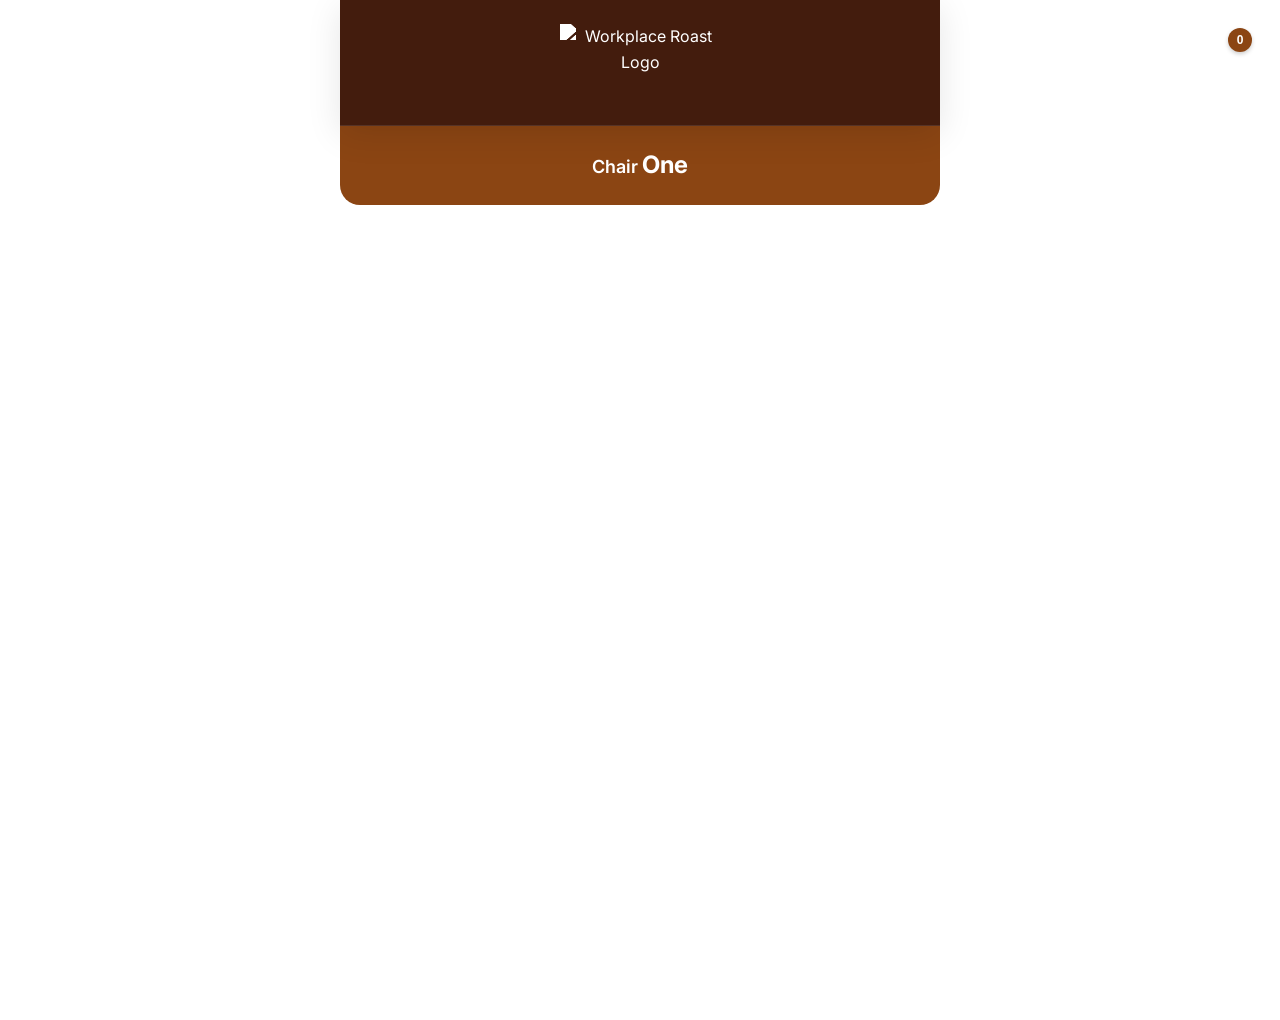
==== commit c4d870e2: "Use the cafe brand colour for the iPhone status bar instead of the default brown. Co-authored-by: Cu" ====
--- a/pwa/index.html
+++ b/pwa/index.html
@@ -6,7 +6,7 @@
     <title>Workplace Roast - Ordering</title>
     
     <!-- PWA Meta Tags -->
-    <meta name="theme-color" content="var(--theme-primary)">
+    <meta name="theme-color" content="#431c0d">
     <meta name="apple-mobile-web-app-capable" content="yes">
     <meta name="apple-mobile-web-app-status-bar-style" content="black-translucent">
     <meta name="apple-mobile-web-app-title" content="Workplace Roast">
@@ -37,8 +37,8 @@
     <script src="config.js?v=12"></script>
     
     <!-- Theme Applier - Must load early to set CSS variables -->
-    <script src="theme-applier.js?v=3"></script>
-    <script src="category-icons.js?v=3"></script>
+    <script src="theme-applier.js?v=4"></script>
+    <script src="category-icons.js?v=4"></script>
     
     <!-- Dynamic Product Loader -->
     <script src="dynamic_products.js?v=10"></script>
@@ -55,6 +55,10 @@
             --accent-color: #8b4513;
             --icon-on-brand: #ffffff;
         }
+
+        html {
+            background-color: var(--theme-primary);
+        }
         
         * {
             margin: 0;
@@ -126,10 +130,7 @@
         }
 
         .header {
-            /* Fallback for browsers that don't support color-mix */
             background: var(--theme-primary);
-            /* Modern browsers with color-mix support */
-            background: linear-gradient(135deg, color-mix(in srgb, var(--theme-primary) 90%, transparent), color-mix(in srgb, var(--theme-primary) 80%, transparent));
             backdrop-filter: blur(calc(20px + var(--blur-intensity, 0px)));
             -webkit-backdrop-filter: blur(calc(20px + var(--blur-intensity, 0px)));
             color: white;
@@ -209,10 +210,7 @@
             padding: 25px 20px;
             z-index: 100;
             min-height: 90px;
-            /* Fallback for browsers that don't support color-mix */
             background: var(--theme-primary);
-            /* Modern browsers with color-mix support */
-            background: linear-gradient(135deg, color-mix(in srgb, var(--theme-primary) 90%, transparent), color-mix(in srgb, var(--theme-primary) 80%, transparent));
             backdrop-filter: blur(calc(20px + var(--blur-intensity, 0px)));
             -webkit-backdrop-filter: blur(calc(20px + var(--blur-intensity, 0px)));
             border-bottom: 1px solid rgba(255, 255, 255, 0.1);
@@ -2578,7 +2576,8 @@
         
         /* Safe Area Insets for Notched Devices (iPhone X and newer) */
         @supports (padding: max(0px)) {
-            .header {
+            .header,
+            .minimal-header {
                 padding-left: max(72px, env(safe-area-inset-left));
                 padding-right: max(72px, env(safe-area-inset-right));
                 padding-top: max(24px, env(safe-area-inset-top));
@@ -2703,7 +2702,7 @@
 
                 <div style="text-align: center; margin: 20px 0;">
                     <p style="font-size: 18px; margin-bottom: 10px;">Your drink is being prepared!</p>
-                    <p style="font-size: 14px; opacity: 0.8;">Please wait at your chair</p>
+                    <p style="font-size: 14px; opacity: 0.8;" id="orderWaitHint">Please wait at your chair</p>
                 </div>
 
                 <div id="orderMessageDisplay" style="display: none; text-align: center; margin: 20px 0; padding: 15px; background: rgba(255, 255, 255, 0.1); border-radius: 10px;">
@@ -3332,6 +3331,40 @@
             return localStorage.getItem('show_spots') !== '0';
         }
 
+        function getVenueKind() {
+            const place = getActivePlace() || {};
+            const noun = String(getSpotNoun() || '').toLowerCase();
+            const hay = [
+                place.name,
+                place.slug,
+                noun,
+                localStorage.getItem('place_name'),
+                localStorage.getItem('cafe_name')
+            ].join(' ').toLowerCase();
+            if (/\bnail/.test(hay)) return 'nail';
+            if (/\bbarber|\bbarb/.test(hay) || noun === 'station') return 'barber';
+            if (/\bsalon|\bhair/.test(hay) || noun === 'chair' || noun === 'seat') return 'salon';
+            if (noun === 'desk' || !placeShowsSpots()) return 'office';
+            return 'venue';
+        }
+
+        function getDeliveryCopy() {
+            const noun = getSpotNoun();
+            const place = getActivePlace();
+            const kind = getVenueKind();
+            const deliver = placeShowsSpots()
+                ? ('Deliver to my ' + String(noun || 'spot').toLowerCase())
+                : ((place && place.name) ? ('Deliver to ' + place.name) : 'Deliver to me');
+            const pickup = ({
+                nail: "I'll pick it up when my nails are done",
+                barber: "I'll pick it up when my cut is done",
+                salon: "I'll pick it up when my hair is done",
+                office: "I'll pick it up",
+                venue: "I'll pick it up"
+            })[kind] || "I'll pick it up";
+            return { deliver: deliver, pickup: pickup };
+        }
+
         function getPlaceSpots() {
             const place = getActivePlace();
             return (place && Array.isArray(place.spots)) ? place.spots.filter(s => s && s.is_active !== false) : [];
@@ -4447,10 +4480,10 @@
                 chairNumberText = 'Corporate Order';
             } else {
                 const deliveryOption = document.querySelector('input[name="deliveryOption"]:checked')?.value || 'deliver';
-                const noun = location.spot_noun || 'Chair';
+                const copy = getDeliveryCopy();
                 deliveryText = deliveryOption === 'deliver'
-                    ? `🚚 Deliver to ${noun.toLowerCase()}`
-                    : '🏪 Customer will pick up';
+                    ? `🚚 ${copy.deliver}`
+                    : `🏪 ${copy.pickup}`;
             }
             
             const cafeId = parseInt(localStorage.getItem('cafe_id') || CONFIG.CAFE_ID, 10);
@@ -5310,10 +5343,8 @@
                         chairNumberText = 'Corporate Order';
                     } else {
                         const deliveryOption = document.querySelector('input[name="deliveryOption"]:checked')?.value || 'deliver';
-                        const noun = location.spot_noun || 'Chair';
-                        deliveryText = deliveryOption === 'deliver'
-                            ? `Deliver to ${noun.toLowerCase()}`
-                            : 'Customer will pick up';
+                        const copy = getDeliveryCopy();
+                        deliveryText = deliveryOption === 'deliver' ? copy.deliver : copy.pickup;
                     }
                     
                     const orderDetails = {
@@ -5436,7 +5467,7 @@
             const corporateLogin = localStorage.getItem('corporate_login') === '1' && !getActivePlace();
             const deliverySection = document.getElementById('deliveryOptionsSection');
             const corporateOrderNameSection = document.getElementById('corporateOrderNameSection');
-            const noun = getSpotNoun();
+            const copy = getDeliveryCopy();
             
             if (!deliverySection) return;
             
@@ -5471,13 +5502,11 @@
                     <div style="display: flex; flex-direction: column; gap: 10px;">
                         <label style="display: flex; align-items: center; padding: 12px; background: white; border-radius: 8px; cursor: pointer; border: 2px solid #e0e0e0;">
                             <input type="radio" id="deliverToChair" name="deliveryOption" value="deliver" checked style="margin-right: 10px; width: 18px; height: 18px; cursor: pointer;">
-                            <img src="images/chair.png" alt="Chair" style="width: 32px; height: 32px; margin-right: 10px;">
-                            <span style="font-size: 14px; color: #333; text-align: left;">Deliver to my ${noun.toLowerCase()}</span>
+                            <span style="font-size: 14px; color: #333; text-align: left;">${copy.deliver}</span>
                         </label>
                         <label style="display: flex; align-items: center; padding: 12px; background: white; border-radius: 8px; cursor: pointer; border: 2px solid #e0e0e0;">
                             <input type="radio" id="pickUpLater" name="deliveryOption" value="pickup" style="margin-right: 10px; width: 18px; height: 18px; cursor: pointer;">
-                            <img src="images/Walking.png" alt="Walking" style="width: 32px; height: 32px; margin-right: 10px;">
-                            <span style="font-size: 14px; color: #333; text-align: left;">I will pick it up when my hair is done</span>
+                            <span style="font-size: 14px; color: #333; text-align: left;">${copy.pickup}</span>
                         </label>
                     </div>
                 `;
@@ -5646,6 +5675,15 @@
             document.getElementById('cartSummary').style.display = 'none';
             
             currentPage = 'orderConfirmation';
+
+            const waitHint = document.getElementById('orderWaitHint');
+            if (waitHint) {
+                const pickup = document.querySelector('input[name="deliveryOption"]:checked')?.value === 'pickup';
+                const noun = String(getSpotNoun() || 'spot').toLowerCase();
+                waitHint.textContent = pickup
+                    ? "We'll have it ready for pickup"
+                    : (placeShowsSpots() ? ('Please wait at your ' + noun) : "We'll bring it to you");
+            }
             
             // Update order confirmation details
             updateOrderConfirmation();
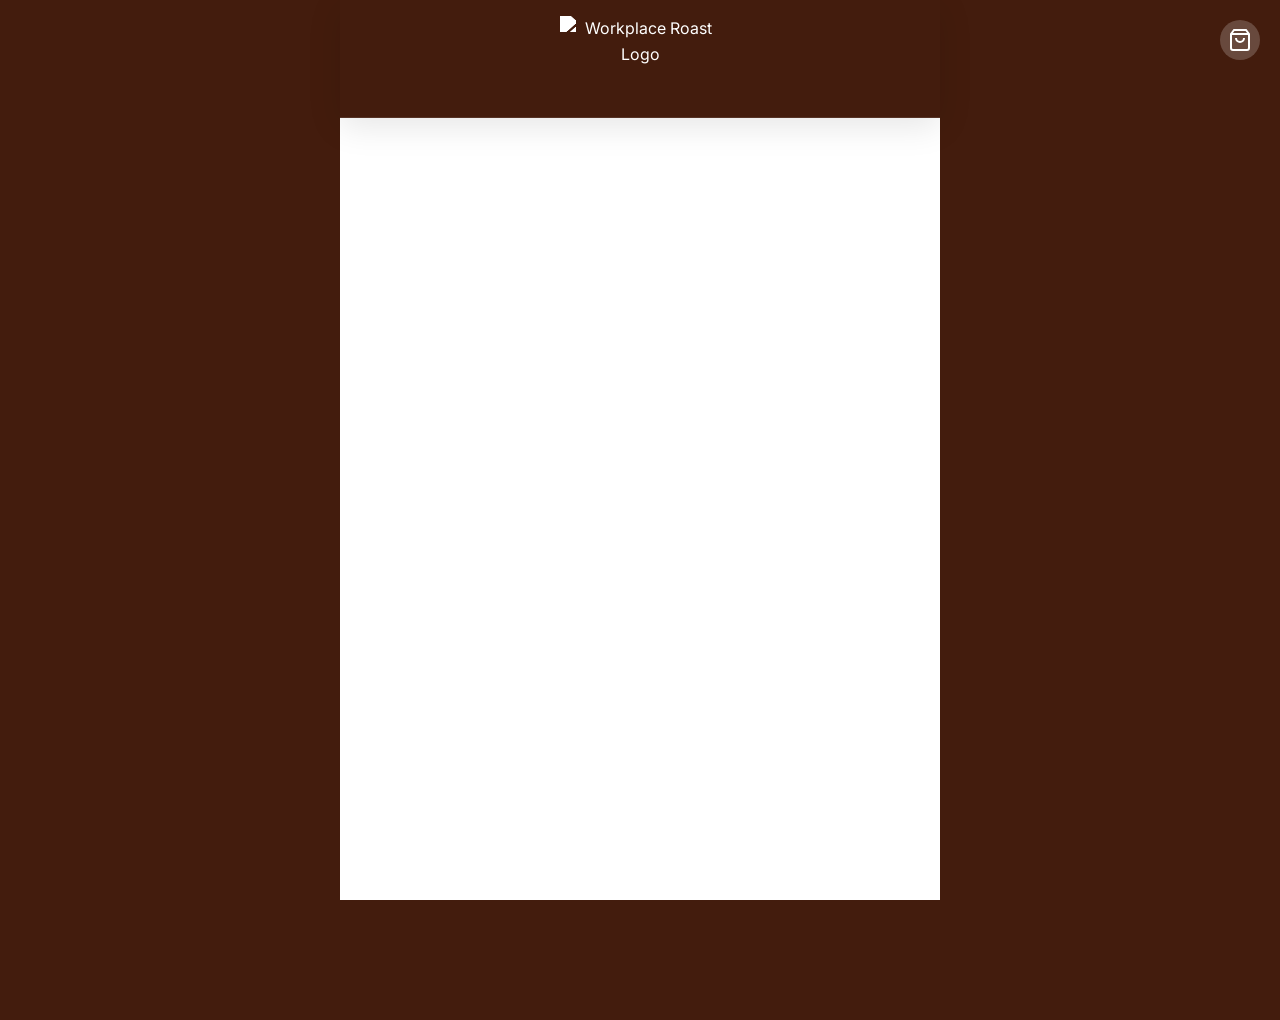
==== commit 4888bcfb: "Hide the salon chair banner on coffee shops and use the cafe brand colour instead of leftover browns" ====
--- a/pwa/index.html
+++ b/pwa/index.html
@@ -34,10 +34,10 @@
     <script src="https://cdn.jsdelivr.net/npm/@emailjs/browser@4/dist/email.min.js"></script>
     
     <!-- Configuration -->
-    <script src="config.js?v=12"></script>
+    <script src="config.js?v=13"></script>
     
     <!-- Theme Applier - Must load early to set CSS variables -->
-    <script src="theme-applier.js?v=4"></script>
+    <script src="theme-applier.js?v=5"></script>
     <script src="category-icons.js?v=4"></script>
     
     <!-- Dynamic Product Loader -->
@@ -68,7 +68,7 @@
 
         body {
             font-family: 'Inter', 'Segoe UI', 'Roboto', 'Helvetica Neue', Arial, sans-serif;
-            background: white;
+            background: var(--theme-primary);
             color: #333;
             line-height: 1.6;
             min-height: 100vh;
@@ -134,7 +134,7 @@
             backdrop-filter: blur(calc(20px + var(--blur-intensity, 0px)));
             -webkit-backdrop-filter: blur(calc(20px + var(--blur-intensity, 0px)));
             color: white;
-            padding: 28px 76px 16px;
+            padding: calc(16px + env(safe-area-inset-top, 0px)) 76px 16px;
             text-align: center;
             position: sticky;
             top: 0;
@@ -655,10 +655,10 @@
         }
 
         .chair-info {
-            background: var(--theme-accent);
+            background: var(--theme-primary);
             padding: 20px;
             text-align: center;
-            color: white;
+            color: var(--icon-on-brand, #ffffff);
             font-size: 18px;
             font-weight: 600;
             border-radius: 0 0 20px 20px;
@@ -866,8 +866,8 @@
 
         .back-btn {
             position: fixed;
-            top: 20px;
-            left: 20px;
+            top: max(20px, env(safe-area-inset-top, 0px));
+            left: max(20px, env(safe-area-inset-left, 0px));
             background: rgba(255,255,255,0.2);
             color: white;
             border: none;
@@ -884,8 +884,8 @@
 
         .basket-btn {
             position: fixed;
-            top: 20px;
-            right: 20px;
+            top: max(20px, env(safe-area-inset-top, 0px));
+            right: max(20px, env(safe-area-inset-right, 0px));
             background: rgba(255,255,255,0.2);
             color: white;
             border: none;
@@ -951,13 +951,13 @@
             left: 50%;
             transform: translate(-50%, -50%);
             background: var(--theme-accent);
-            color: white;
+            color: var(--icon-on-brand, #ffffff);
+            display: none;
             border-radius: 50%;
             width: 24px;
             height: 24px;
             font-size: 12px;
             font-weight: 700;
-            display: flex;
             align-items: center;
             justify-content: center;
             min-width: 24px;
@@ -2216,7 +2216,7 @@
             }
             
             .header {
-                padding: 22px 72px 14px;
+                padding: calc(14px + env(safe-area-inset-top, 0px)) 72px 14px;
             }
             
             .header-title {
@@ -2347,7 +2347,7 @@
             }
             
             .header {
-                padding: 24px 72px 14px;
+                padding: calc(14px + env(safe-area-inset-top, 0px)) 72px 14px;
             }
             
             .menu-section {
@@ -2395,7 +2395,7 @@
             }
             
             .header {
-                padding: 26px 76px 16px;
+                padding: calc(16px + env(safe-area-inset-top, 0px)) 76px 16px;
             }
             
             .menu-section {
@@ -2580,7 +2580,7 @@
             .minimal-header {
                 padding-left: max(72px, env(safe-area-inset-left));
                 padding-right: max(72px, env(safe-area-inset-right));
-                padding-top: max(24px, env(safe-area-inset-top));
+                padding-top: calc(16px + env(safe-area-inset-top, 0px));
             }
             
             .container {
@@ -2639,10 +2639,8 @@
         </div>
 
         <!-- Chair Info -->
-        <div class="chair-info" id="chairInfo">
-            <div class="chair-number" id="spotBanner">
-                <span id="spotNoun">Chair</span> <span id="chairNumber" class="chair-number-display">One</span>
-            </div>
+        <div class="chair-info" id="chairInfo" style="display: none;">
+            <div class="chair-number" id="spotBanner"></div>
         </div>
 
         <!-- Main Menu Page -->
@@ -3323,7 +3321,25 @@
             return (place && place.spot_noun) || localStorage.getItem('spot_noun') || 'Chair';
         }
 
+        function venueHaystack() {
+            const place = getActivePlace() || {};
+            return [
+                place.name,
+                place.slug,
+                getSpotNoun(),
+                localStorage.getItem('place_name'),
+                localStorage.getItem('cafe_name')
+            ].join(' ').toLowerCase();
+        }
+
+        function isCounterCafe() {
+            const hay = venueHaystack();
+            if (/\b(salon|barber|nail|hairdresser)\b/.test(hay)) return false;
+            return /\b(coffee|cafe|café|bakery|bean|roast|kitchen)\b/.test(hay);
+        }
+
         function placeShowsSpots() {
+            if (isCounterCafe()) return false;
             const place = getActivePlace();
             if (place && typeof place.show_spots !== 'undefined') {
                 return !!place.show_spots;
@@ -3332,15 +3348,9 @@
         }
 
         function getVenueKind() {
-            const place = getActivePlace() || {};
             const noun = String(getSpotNoun() || '').toLowerCase();
-            const hay = [
-                place.name,
-                place.slug,
-                noun,
-                localStorage.getItem('place_name'),
-                localStorage.getItem('cafe_name')
-            ].join(' ').toLowerCase();
+            const hay = venueHaystack();
+            if (isCounterCafe()) return 'cafe';
             if (/\bnail/.test(hay)) return 'nail';
             if (/\bbarber|\bbarb/.test(hay) || noun === 'station') return 'barber';
             if (/\bsalon|\bhair/.test(hay) || noun === 'chair' || noun === 'seat') return 'salon';
@@ -3359,6 +3369,7 @@
                 nail: "I'll pick it up when my nails are done",
                 barber: "I'll pick it up when my cut is done",
                 salon: "I'll pick it up when my hair is done",
+                cafe: "I'll pick it up",
                 office: "I'll pick it up",
                 venue: "I'll pick it up"
             })[kind] || "I'll pick it up";
@@ -3396,23 +3407,32 @@
         function applyPlaceBanner() {
             const banner = document.getElementById('spotBanner');
             const scanBtn = document.getElementById('scanQRBtn');
+            const chairInfo = document.getElementById('chairInfo');
             const place = getActivePlace();
             const noun = getSpotNoun();
             const existingLabel = document.getElementById('chairNumber');
             const currentLabel = (existingLabel && existingLabel.textContent.trim())
                 || localStorage.getItem('spot_label')
                 || '';
+            const cafeName = localStorage.getItem('cafe_name') || '';
+            const placeName = (place && place.name) || localStorage.getItem('place_name') || '';
 
             if (scanBtn) {
                 const show = placeShowsSpots();
                 scanBtn.textContent = show ? ('Scan ' + noun + ' QR') : 'Scan QR';
                 scanBtn.style.display = show ? 'block' : 'none';
             }
+            if (!placeShowsSpots()) {
+                const sameName = placeName && cafeName && placeName.trim().toLowerCase() === cafeName.trim().toLowerCase();
+                const hideBanner = isCounterCafe() || !placeName || sameName;
+                if (chairInfo) {
+                    chairInfo.style.display = hideBanner ? 'none' : 'block';
+                }
+                if (banner) banner.textContent = hideBanner ? '' : placeName;
+                return;
+            }
+            if (chairInfo) chairInfo.style.display = 'block';
             if (!banner) return;
-            if (!placeShowsSpots()) {
-                banner.textContent = (place && place.name) || localStorage.getItem('place_name') || '';
-                return;
-            }
             const spots = getPlaceSpots();
             const label = currentLabel || (spots[0] && spots[0].label) || 'One';
             banner.innerHTML = '<span id="spotNoun">' + noun + '</span> <span id="chairNumber" class="chair-number-display">' + label + '</span>';
@@ -3764,11 +3784,7 @@
             document.getElementById('minimalHeader').style.display = 'none';
             document.getElementById('backBtn').style.display = 'none';
             
-            // Show chair info again (was hidden on login page)
-            const chairInfo = document.getElementById('chairInfo');
-            if (chairInfo) {
-                chairInfo.style.display = 'block';
-            }
+            applyPlaceBanner();
             
             // Show the fixed basket button on main menu
             document.getElementById('basketBtn').style.display = 'flex';
@@ -5525,37 +5541,22 @@
             const scanQRBtn = document.getElementById('scanQRBtn');
             const chairInfo = document.getElementById('chairInfo');
             const logoutBtn = document.getElementById('logoutBtn');
-            
-            // Check if user is on a store-specific URL (has cafe_id from URL)
             const isStoreSpecificUrl = cafeId !== null;
+
             applyPlaceBanner();
-            
+
             if (corporateLogin && !isStoreSpecificUrl) {
-                // Corporate client logged in with access code (not on store-specific URL)
-                // Hide QR scanner button and chair info for corporate clients
                 if (scanQRBtn) {
                     scanQRBtn.style.display = 'none';
                 }
                 if (chairInfo) {
                     chairInfo.style.display = 'none';
                 }
-                // Show logout button only for corporate clients NOT on store-specific URLs
                 if (logoutBtn) {
                     logoutBtn.style.display = 'block';
                 }
-            } else {
-                // Regular users OR users on store-specific URLs
-                // Show QR scanner button and chair info
-                if (scanQRBtn) {
-                    scanQRBtn.style.display = 'block';
-                }
-                if (chairInfo) {
-                    chairInfo.style.display = 'block';
-                }
-                // Hide logout button for regular users and store-specific URL users
-                if (logoutBtn) {
-                    logoutBtn.style.display = 'none';
-                }
+            } else if (logoutBtn) {
+                logoutBtn.style.display = 'none';
             }
         }
 
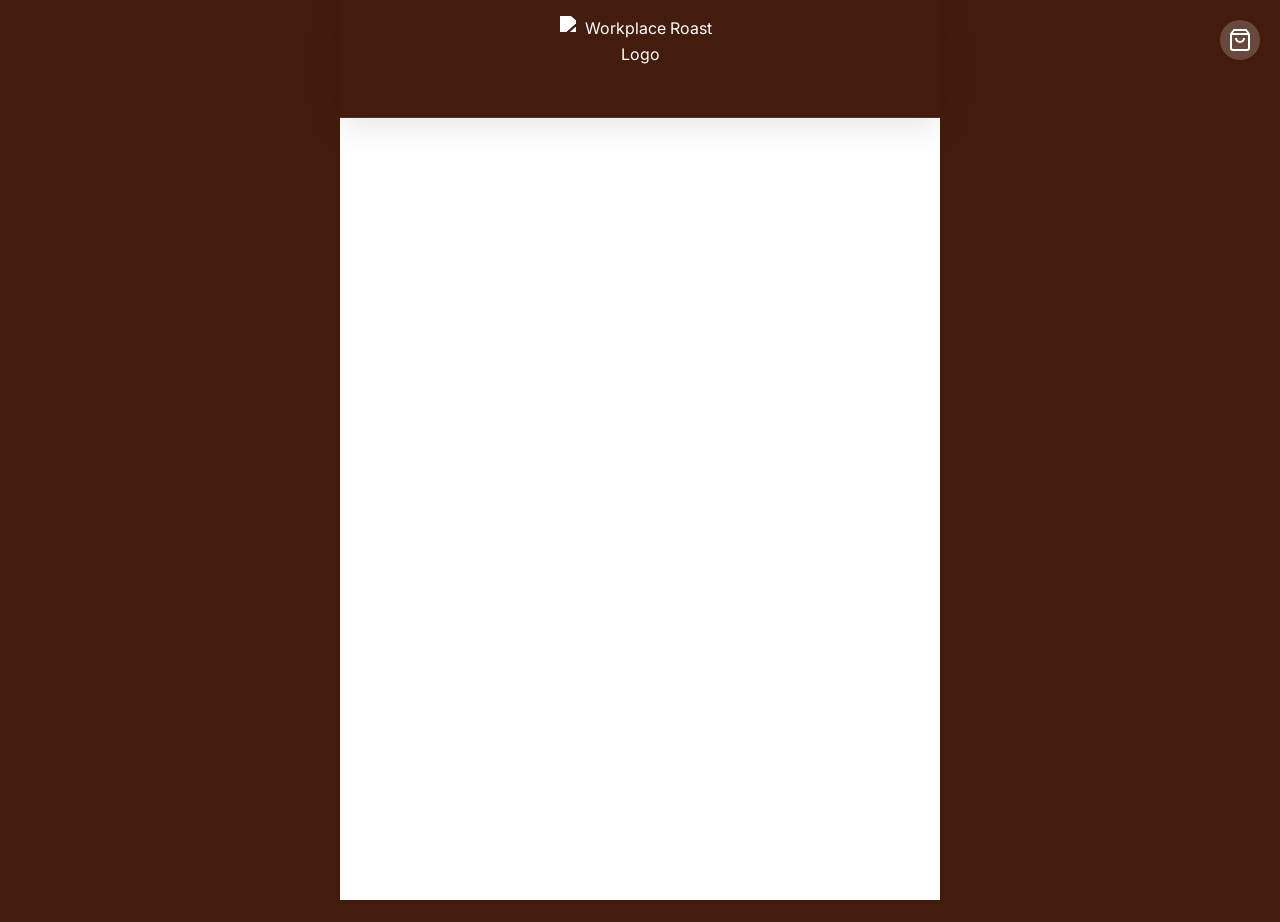
==== commit 32021638: "Show the place name from the URL in the storefront header and peek the public footer until scroll. C" ====
--- a/pwa/index.html
+++ b/pwa/index.html
@@ -34,7 +34,7 @@
     <script src="https://cdn.jsdelivr.net/npm/@emailjs/browser@4/dist/email.min.js"></script>
     
     <!-- Configuration -->
-    <script src="config.js?v=13"></script>
+    <script src="config.js?v=14"></script>
     
     <!-- Theme Applier - Must load early to set CSS variables -->
     <script src="theme-applier.js?v=5"></script>
@@ -73,7 +73,7 @@
             line-height: 1.6;
             min-height: 100vh;
             overflow-x: hidden;
-            padding-bottom: 120px; /* Space for fixed footer */
+            padding-bottom: calc(22px + env(safe-area-inset-bottom, 0px)); /* Peek of public footer */
         }
 
         /* Remove body padding when corporate login page is active */
@@ -647,6 +647,8 @@
             font-weight: 600;
             text-align: center;
             margin-top: 5px;
+            padding: 0 12px;
+            line-height: 1.25;
             animation: fadeInUp 0.8s ease-out;
         }
 
@@ -3657,37 +3659,42 @@
             return spot ? spot.label : String(chairNumber);
         }
 
-        // Display cafe name in header
+        function headerVenueTitle() {
+            const place = (typeof getActivePlace === 'function') ? getActivePlace() : ((typeof CONFIG !== 'undefined' && CONFIG.PLACE) ? CONFIG.PLACE : null);
+            const placeName = String((place && place.name) || localStorage.getItem('place_name') || '').trim();
+            const viaPlace = !!(typeof CONFIG !== 'undefined' && (CONFIG.ARRIVED_VIA_PLACE || (CONFIG.PLACE && CONFIG.PLACE.id)))
+                || (typeof getCafeSlugFromPath === 'function' && !!getCafeSlugFromPath());
+            if (viaPlace && placeName) {
+                return placeName;
+            }
+            const cafeId = (typeof CONFIG !== 'undefined' && CONFIG.CAFE_ID) || parseInt(localStorage.getItem('cafe_id'), 10);
+            const storedName = localStorage.getItem('cafe_name');
+            if (cafeId && typeof CONFIG !== 'undefined' && CONFIG.CAFE_NAMES && CONFIG.CAFE_NAMES[cafeId]) {
+                return CONFIG.CAFE_NAMES[cafeId];
+            }
+            return storedName || '';
+        }
+
+        // Display place (or cafe) name in header
         function displayCafeName() {
-            // Wait for CONFIG to be available
             if (typeof CONFIG === 'undefined') {
                 setTimeout(displayCafeName, 100);
                 return;
             }
-            
-            const cafeId = CONFIG.CAFE_ID || parseInt(localStorage.getItem('cafe_id'));
+
             const cafeNameDisplay = document.getElementById('cafeNameDisplay');
-            
-            const storedName = localStorage.getItem('cafe_name');
-            const cafeName = (cafeId && CONFIG.CAFE_NAMES && CONFIG.CAFE_NAMES[cafeId])
-                ? CONFIG.CAFE_NAMES[cafeId]
-                : storedName;
-            if (cafeName && cafeNameDisplay) {
-                cafeNameDisplay.textContent = cafeName;
+            const title = headerVenueTitle();
+            const logoName = localStorage.getItem('cafe_name') || title;
+            if (title && cafeNameDisplay) {
+                cafeNameDisplay.textContent = title;
                 cafeNameDisplay.style.display = 'block';
                 if (typeof applyCafeLogo === 'function') {
-                    applyCafeLogo(localStorage.getItem('cafe_logo_url'), cafeName);
+                    applyCafeLogo(localStorage.getItem('cafe_logo_url'), logoName);
                 }
-                
-                // Update page title if not already updated by config.js
-                if (document.title === 'Workplace Roast - Ordering') {
-                    document.title = cafeName + ' - Ordering';
-                }
-                
-                // Update PWA title meta tag
+                document.title = title + ' - Ordering';
                 const pwaTitleMeta = document.querySelector('meta[name="apple-mobile-web-app-title"]');
-                if (pwaTitleMeta && pwaTitleMeta.getAttribute('content') === 'Workplace Roast') {
-                    pwaTitleMeta.setAttribute('content', cafeName);
+                if (pwaTitleMeta) {
+                    pwaTitleMeta.setAttribute('content', title);
                 }
             }
         }
@@ -4742,7 +4749,7 @@
 
         // Load footer component
         function loadFooterComponent() {
-            fetch('footer-component.html')
+            fetch('footer-component.html?v=10')
                 .then(response => response.text())
                 .then(html => {
                     // Replace all footer placeholders with the component
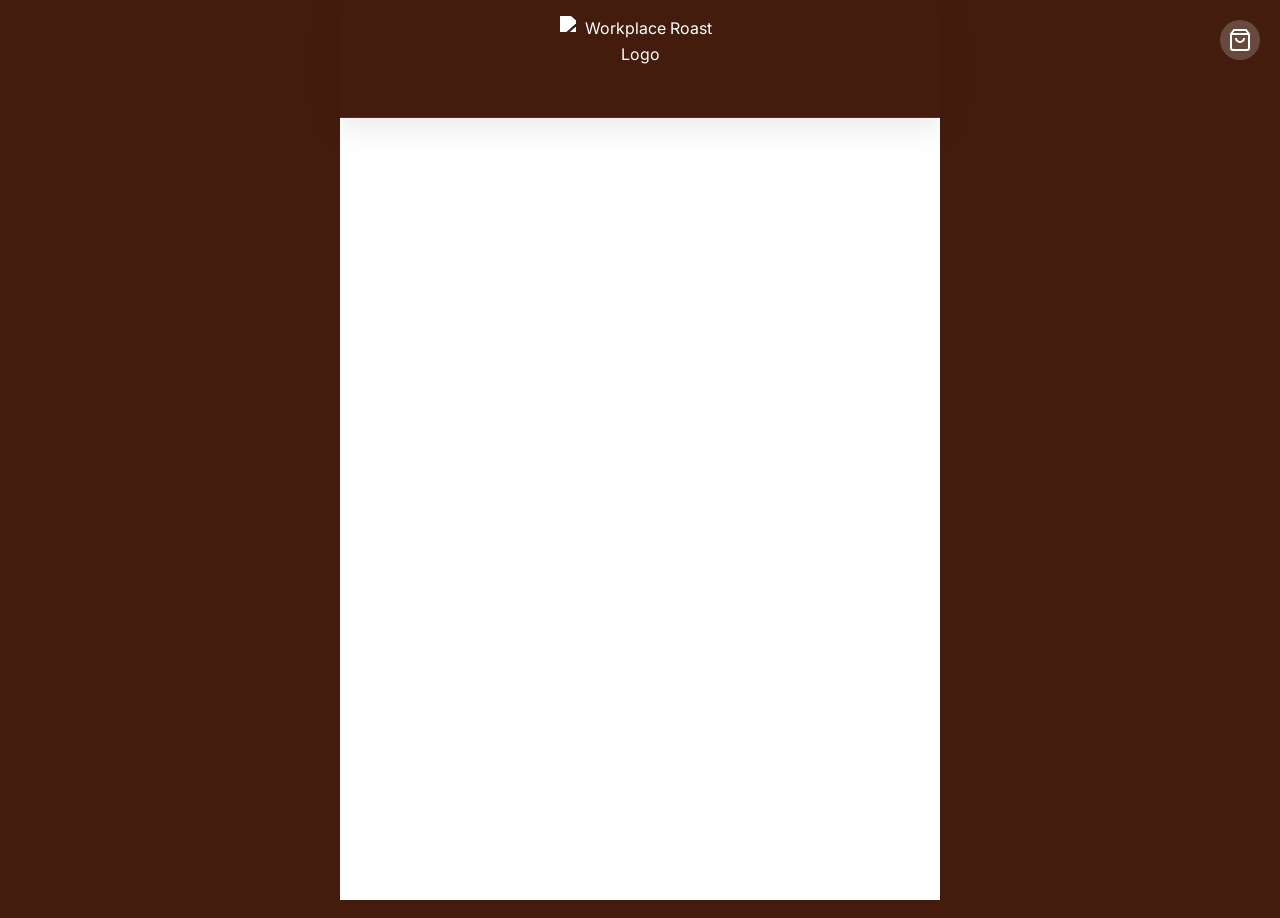
==== commit 3e710e41: "Restore footer text by running the peek script and expanding the bar when you reach the bottom. Co-a" ====
--- a/pwa/index.html
+++ b/pwa/index.html
@@ -73,7 +73,7 @@
             line-height: 1.6;
             min-height: 100vh;
             overflow-x: hidden;
-            padding-bottom: calc(22px + env(safe-area-inset-bottom, 0px)); /* Peek of public footer */
+            padding-bottom: calc(18px + env(safe-area-inset-bottom, 0px)); /* Peek of public footer */
         }
 
         /* Remove body padding when corporate login page is active */
@@ -84,7 +84,7 @@
         
         @media (max-width: 480px) {
             body {
-                padding-bottom: 100px; /* Less padding on small screens */
+                padding-bottom: calc(18px + env(safe-area-inset-bottom, 0px));
             }
         }
 
@@ -4749,25 +4749,34 @@
 
         // Load footer component
         function loadFooterComponent() {
-            fetch('footer-component.html?v=10')
+            fetch('footer-component.html?v=11')
                 .then(response => response.text())
                 .then(html => {
-                    // Replace all footer placeholders with the component
-                    const placeholders = document.querySelectorAll('#footer-placeholder, .footer-placeholder');
-                    placeholders.forEach(placeholder => {
-                        placeholder.outerHTML = html;
+                    const parsed = new DOMParser().parseFromString(html, 'text/html');
+                    if (!document.getElementById('wr-footer-style')) {
+                        parsed.querySelectorAll('style').forEach(function (style) {
+                            const clone = document.createElement('style');
+                            clone.id = 'wr-footer-style';
+                            clone.textContent = style.textContent;
+                            document.head.appendChild(clone);
+                        });
+                    }
+                    document.querySelectorAll('#footer-placeholder, .footer-placeholder, body > .app-footer').forEach(function (node) {
+                        if (node.classList && node.classList.contains('app-footer')) {
+                            node.remove();
+                        } else {
+                            node.innerHTML = '';
+                        }
                     });
-                    
-                    // Ensure footer appears on all pages (fixed position footer)
-                    // If no footer exists yet, append it to body
-                    if (document.querySelectorAll('.app-footer').length === 0) {
-                        const tempDiv = document.createElement('div');
-                        tempDiv.innerHTML = html;
-                        const footer = tempDiv.querySelector('.app-footer');
-                        if (footer) {
-                            document.body.appendChild(footer);
-                        }
+                    const footerSrc = parsed.querySelector('.app-footer');
+                    if (footerSrc) {
+                        document.body.appendChild(document.importNode(footerSrc, true));
                     }
+                    parsed.querySelectorAll('script').forEach(function (oldScript) {
+                        const script = document.createElement('script');
+                        script.textContent = oldScript.textContent;
+                        document.body.appendChild(script);
+                    });
                 })
                 .catch(error => {
                     console.error('Error loading footer component:', error);
